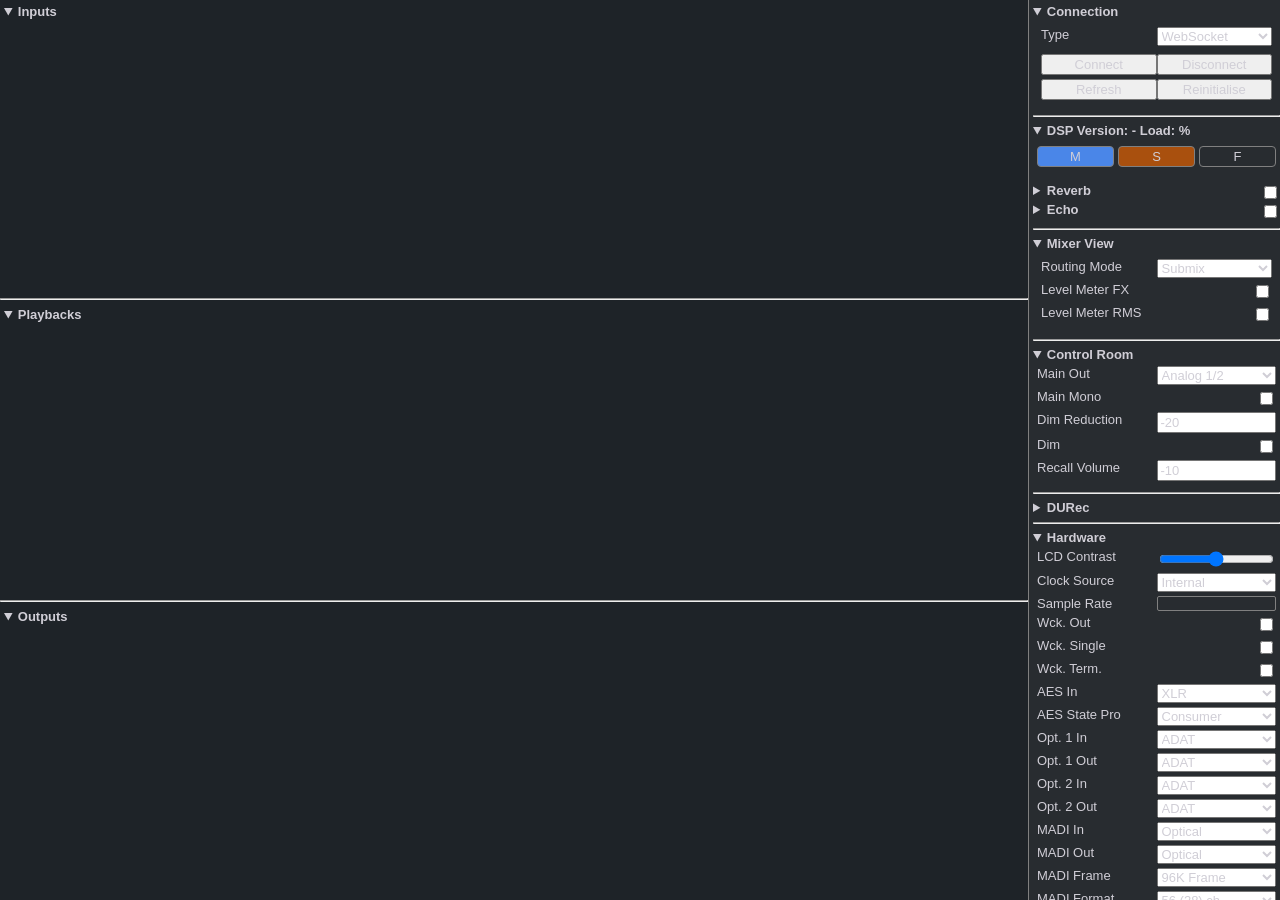
==== web/pub/index.html @ 6a30f3c8 "web: pub dir reorganization - sidebar: reorganized details layouts - DSP Ver/Load is always visible " ====
<!doctype html>
<html lang="en">
	<head>
		<title>oscmix Generic</title>
		<link rel="preload" href="css/theme/tm_dark_hi.css" as="style" />
		<link rel="stylesheet" href="css/theme/tm_dark_hi.css" />

		<link rel="preload" href="css/help.css" as="style" />
		<link rel="stylesheet" href="css/help.css" media="print" onload="this.media='all'" />
		<link rel="stylesheet" href="css/knob.css" />

		<link rel="preload" href="js/oscmix.js" as="script" />
		<link rel="preload" href="js/param.js" as="script" />
		<link rel="preload" href="js/help.js" as="script" />
	</head>
	<body>
		<template id="channel-template">
			<div class="channel-outer">
				<input id="submix" class="submix" type="radio" form="view" name="submix" data-type="output" />
				<div class="channel">
					<form id="channel-name-form" class="channel-name-form">
						<input id="channel-name" class="channel-name" />
					</form>
					<label id="pan">					
						<div class="knob-target"></div>
                    </label>
					<div class="channel-mute">
						<label class="toggle-button mute-button">M
						    <input class="mute-checkbox" type="checkbox"/>
						</label>
						<label class="toggle-button solo-button">S
						    <input class="solo-checkbox" type="checkbox"/>
						</label>
						<label class="toggle-button record-button">R
						    <input class="record-checkbox" type="checkbox"/>
						</label>
						<label class="toggle-button play-button">P
						    <input class="play-checkbox" type="checkbox"/>
						</label>
					</div>
					<div id="channel-meter-value" class="channel-meter-value">
						<div id="volume-meter-value">UFL</div>
					</div>
					<div id="channel-volume" class="channel-volume">
						<div id="volume-meter" class="meter-wrapper">
							<div class="meter-fill" style="height: 0%"></div>
						</div>
						<input
						id="volume-range"
						type="range"
						orient="vertical"
						min="-65"
						max="6"
						step="0.1"
						value="-65"
						list="volume-values" />
						<div class="channel-panel-buttons">
							<label class="toggle-button"
								>S<input type="checkbox" class="channel-show-settings"
								/></label>
							<label class="toggle-button channel-show-eq-label" data-type="input output"
								>EQ<input type="checkbox" class="channel-show-eq"
								/></label>
							<label class="toggle-button channel-show-dynamics-label" data-type="input output"
								>D<input type="checkbox" class="channel-show-dynamics"
								/></label>
						</div>
					</div>
					<input
					class="channel-volume-number"
					id="volume-number"
					type="number"
					min="-65"
					max="6"
					value="-65"
					step="0.5" />
					<select class="channel-volume-output" id="volume-output" data-type="input playback"></select>
				</div>
				<div class="channel-panel channel-panel-settings">
					<fieldset>
						<label>Stereo
							<span>
								<input type="checkbox" id="stereo" class="stereo" />
							</span>
						</label>
						<label data-flags="hi-z">Instr.
							<span>
								<input type="checkbox" id="hi-z" />
							</span>
						</label>
						<label data-flags="48v">48V
							<span>
								<input type="checkbox" id="48v" />
							</span>
						</label>
						<label data-flags="reflevel">Ref. Level
							<select id="reflevel">
								<option data-type="output">+4 dBu</option>
								<option>+13 dBu</option>
								<option>+19 dBu</option>
								<option data-type="output">+24 dBu</option>
							</select>
						</label>
						<label data-flags="gain">Gain
							<div class="knob-target"></div>
						</label>
						<!--							<label data-flags="eq/band1gain">bg1-->
						<!--								<div class="knob-target"></div>-->
						<!--							</label>-->
						<label data-flags="autoset">Autoset
							<span>
								<input type="checkbox" id="autoset" />
							</span>
						</label>
						<!---->
						<!--							<label data-flags="fx">FX-->
						<!--								<div class="knob-target"></div>-->
						<!--							</label>-->
						<label>FX
							<div class="fx-control">
								<input
								type="range"
								class="fx-slider"
								orient="vertical"
								min="-65"
								max="0"
								step="0.5"
								value="-65" />
								<input type="number" id="fx" min="-65" max="0" step="0.5" value="-65" />
							</div>
						</label>
						<!--						<label id="fx">-->
						<!--							<div class="knob-target"></div>-->
						<!--						</label>-->
						<label data-type="output">Crossfeed<select id="crossfeed">
								<option>Off</option>
								<option>1</option>
								<option>2</option>
								<option>3</option>
								<option>4</option>
								<option>5</option>
							</select></label>
						<label class="stereo-field">M/S Proc<span><input type="checkbox" id="msproc" /></span></label>
						<label>Phase<span><input type="checkbox" id="phase" /></span></label>
						<label data-type="output">Loopback<span><input type="checkbox" id="loopback" value="0" /></span></label>
						<label data-type="output">Volume Cal.
							<input
							id="volumecal"
							type="range"
							orient="vertical"
							min="-24"
							max="3"
							step="0.1"
							value="0" />
						</label>
						<label data-type="output">Room EQ
							<span>
								<input type="checkbox" id="roomeq" />
							</span>
						</label>
						<label data-type="output">REQ Delay
							<input
							id="roomeq/delay"
							type="range"
							orient="vertical"
							min="0"
							max="4.25"
							step="0.1"
							value="0" />
						</label>
						<label data-type="output">REQ b1 Type
							<input
							id="roomeq/band1type"
							type="range"
							orient="vertical"
							min="0"
							max="3"
							step="1"
							value="0" />
						</label>
						<label data-type="output">REQ b1 Gain
							<input
							id="roomeq/band1gain"
							type="range"
							orient="vertical"
							min="-20"
							max="20"
							step="0.1"
							value="0" />
						</label>
						<label data-type="output">REQ b2 Gain
							<input
							id="roomeq/band2gain"
							type="range"
							orient="vertical"
							min="-20"
							max="20"
							step="0.1"
							value="0" />
						</label>
						<!-- VOLUMECAL KNOB HIER
						<label data-flags="volumecal">VolCal
						<div class="knob-target"></div>
						</label>-->
						<!--							<button id="roomeq-show" data-type="output" class="roomeq">Room EQ</button>-->
					</fieldset>
				</div>
				<div class="channel-panel channel-panel-eq" data-type="input output">
					<svg id="eq-plot" class="eq-plot">
						<path id="eq-grid" class="eq-grid" />
						<polyline id="eq-curve" class="eq-curve" />
					</svg>
					<details open>
						<summary>EQ<input type="checkbox" id="eq" class="eq" /></summary>
						<div class="eq-controls">
							<div>Band</div>
							<div>1</div>
							<div>2</div>
							<div>3</div>
							<div>Type</div>
							<select id="eq/band1type">
								<option value="PEAK">Peak</option>
								<option value="LOW_SHELF">Low Shelf</option>
								<option value="HIGH_PASS">High Pass</option>
								<option value="LOW_PASS">Low Pass</option>
							</select>
							<output>Peak</output>
							<select id="eq/band3type">
								<option value="PEAK">Peak</option>
								<option value="HIGH_SHELF">High Shelf</option>
								<option value="LOW_PASS">Low Pass</option>
								<option value="HIGH_PASS">High Pass</option>
							</select>
							<div>Gain</div>
							<input id="eq/band1gain" type="number" min="-20" max="20" step="0.5" />
							<input id="eq/band2gain" type="number" min="-20" max="20" step="0.5" />
							<input id="eq/band3gain" type="number" min="-20" max="20" step="0.5" />
							<div>Freq.</div>
							<input id="eq/band1freq" type="number" min="20" max="20000" />
							<input id="eq/band2freq" type="number" min="20" max="20000" />
							<input id="eq/band3freq" type="number" min="20" max="20000" />
							<div>Q</div>
							<input id="eq/band1q" type="number" min="0.4" max="9.9" step="0.1" />
							<input id="eq/band2q" type="number" min="0.4" max="9.9" step="0.1" />
							<input id="eq/band3q" type="number" min="0.4" max="9.9" step="0.1" />
							<!--
							<label data-flags="eq/band1gain">bg1
							<div class="knob-target"></div>
							</label>
							<osc-knob id="eq/band1gain" min="-20" max="20" step="0.5" value="0" unit="dB" size="40" position="bottom-right"></osc-knob>
							<osc-knob id="eq/band2gain" min="-20" max="20" step="0.5" value="0" unit="dB" size="40"  position="bottom-right"></osc-knob>
							<osc-knob id="eq/band3gain" min="-20" max="20" step="0.5" value="0" unit="dB" size="40" position="bottom-right"></osc-knob>
							<div>Freq.</div>
							<osc-knob id="eq/band1freq" min="20" max="20000" step="1" value="1000" unit="Hz" size="40"></osc-knob>
							<osc-knob id="eq/band2freq" min="20" max="20000" step="1" value="1000" unit="Hz" size="40"></osc-knob>
							<osc-knob id="eq/band3freq" min="20" max="20000" step="1" value="1000" unit="Hz" size="40"></osc-knob>
							<div>Q</div>
							<osc-knob id="eq/band1q" min="0.4" max="9.9" step="0.1" value="1.0" size="40"></osc-knob>
							<osc-knob id="eq/band2q" min="0.4" max="9.9" step="0.1" value="1.0" size="40"></osc-knob>
							<osc-knob id="eq/band3q" min="0.4" max="9.9" step="0.1" value="1.0" size="40"></osc-knob>
							-->
						</div>
					</details>
					<details open>
						<summary>Low Cut<input id="lowcut" class="lowcut" type="checkbox" /></summary>
						<fieldset>
							<label
								>Slope<select id="lowcut/slope">
									<option>6 dB/oct</option>
									<option>12 dB/oct</option>
									<option>18 dB/oct</option>
									<option>24 dB/oct</option>
								</select></label
							>
							<label>Freq.<input id="lowcut/freq" type="number" min="20" max="500" /></label>
						</fieldset>
					</details>
				</div>
				<div class="channel-panel channel-panel-dynamics" data-type="input output">
					<details open>
						<summary>Dynamics<input id="dynamics" class="dynamics" type="checkbox" /></summary>
						<fieldset>
							<label>Gain<input id="dynamics/gain" type="number" min="-30" max="30" step="0.5" /></label>
							<label>Attack<input id="dynamics/attack" type="number" min="0" max="200" step="1" /></label>
							<label
								>Release<input id="dynamics/release" type="number" min="100" max="999" step="1"
								/></label>
							<label
								>Comp. Thres.<input id="dynamics/compthres" type="number" min="-60" max="0" step="0.5"
								/></label>
							<label
								>Comp. Ratio<input id="dynamics/compratio" type="number" min="1" max="10" step="0.1"
								/></label>
							<label
								>Exp. Thres.<input id="dynamics/expthres" type="number" min="-99" max="-20" step="0.5"
								/></label>
							<label
								>Exp. Ratio<input id="dynamics/expratio" type="number" min="1" max="10" step="0.1"
								/></label>
						</fieldset>
					</details>
					<details open>
						<summary>Auto Level<input id="autolevel" class="autolevel" type="checkbox" /></summary>
						<fieldset>
							<label>Max Gain
							    <input id="autolevel/maxgain" type="number" min="0" max="18" step="0.5"/>
							</label>
							<label>Headroom
							    <input id="autolevel/headroom" type="number" min="3" max="12" step="0.5"/></label>
							<label>Rise Time
							    <input id="autolevel/risetime" type="number" min="0.1" max="9.9" step="0.1"/>
							</label>
						</fieldset>
					</details>
				</div>
			</div>
		</template>
		<div id="channels">
			<details open><summary>Inputs</summary></details>
			<div id="inputs" class="channel-strip"></div>
			<hr />
			<details open><summary>Playbacks</summary></details>
			<div id="playbacks" class="channel-strip"></div>
			<hr />
			<details open><summary>Outputs</summary></details>
			<div id="outputs" class="channel-strip"></div>
		</div>
		<div id="sidebar">
			<details open>
				<summary>Connection<span id="connection-icon"></span></summary>
				<form id="connection">
					<fieldset>
						<label
							>Type<select id="connection-type">
								<option id="connection-type-websocket" selected>WebSocket</option>
								<option id="connection-type-midi">MIDI</option>
							</select>
						</label>
						<label class="connection-midi">MIDI Input<select id="connection-midi-input"></select></label>
						<label class="connection-midi">MIDI Output<select id="connection-midi-output"></select></label>
						<label class="connection-websocket"
							>Server<input id="connection-websocket-address" size="1" value="ws://localhost:8222"
							/></label>
					</fieldset>
					<fieldset>
						<button id="connection-connect">Connect</button>
						<button id="connection-disconnect">Disconnect</button>
						<button id="connection-refresh">Refresh</button>
						<button id="connection-reinitialise">Reinitialise</button>
					</fieldset>
				</form>
			</details>
			<hr />
		

			<details open>
				<summary>
					DSP Version: <span id="hardware-dspvers"></span> - Load: <span id="hardware-dspload"></span>%
				</summary>
				<form id="global">
					<div class="controlroom-button-group">
						<label class="toggle-button" title="Global Mute Enable">
							M<input id="controlroom-muteenable" type="checkbox" />
						</label>
						<label class="toggle-button" title="Global Solo Enable">
							S<input id="main-soloenable" type="checkbox" />
						</label>
						<label class="toggle-button" title="Global AdHoc Fadergroup">
							F<input id="main-adhocfaderenable" type="checkbox" />
						</label>
					</div>
					<fieldset>
						<!--<label>DSP Load<output id="hardware-dspload"></output></label>-->
						<!--<label>DSP Version<output id="hardware-dspvers"></output></label>	-->
					</fieldset>
				</form>
			</details>

			<details>
				<summary>Reverb<input id="reverb-enabled" type="checkbox" /></summary>
				<fieldset>
					<label>Type
                        <select id="reverb-type">
							<option>Small Room</option>
							<option>Medium Room</option>
							<option>Large Room</option>
							<option>Walls</option>
							<option>Shorty</option>
							<option>Attack</option>
							<option>Swagger</option>
							<option>Old School</option>
							<option>Echoistic</option>
							<option>8plus9</option>
							<option>Grand Wide</option>
							<option>Thicker</option>
							<option>Envelope</option>
							<option>Gated</option>
							<option>Space</option>
						</select>
					</label>
					<label>Pre Delay<input id="reverb-predelay" type="number" min="0" max="999" step="1" /></label>
					<label>Low Cut<input id="reverb-lowcut" type="number" min="20" max="500" step="1" /></label>
					<label>Room Scale<input id="reverb-roomscale" type="number" min="0.5" max="3" step="0.01" /></label>
					<label>Attack<input id="reverb-attack" type="number" min="5" max="400" step="1" /></label>
					<label>Hold<input id="reverb-hold" type="number" min="5" max="400" step="1" /></label>
					<label>Release<input id="reverb-release" type="number" min="5" max="400" step="1" /></label>
					<label>High Cut<input id="reverb-highcut" type="number" min="2000" max="20000" step="100" /></label>
					<label>Time<input id="reverb-time" type="number" min="0.1" max="4.9" step="0.1" /></label>
					<label>High Damp<input id="reverb-highdamp" type="number" min="2000" max="20000" step="100"/></label>
					<label>Smooth<input id="reverb-smooth" type="number" min="0" max="100" step="1" /></label>
					<label>Volume<input id="reverb-volume" type="number" min="-65" max="6" step="0.5" /></label>
					<label>Width<input id="reverb-width" type="number" min="0" max="1" step="0.01" /></label>
				</fieldset>
			</details>
	
			<details>
				<summary>Echo<input id="echo-enabled" type="checkbox" /></summary>
				<fieldset>
					<label>Type
                        <select id="echo-type">
							<option>Stereo Echo</option>
							<option>Stereo Cross</option>
							<option>Pong Echo</option>
						</select></label>
					<label>Delay<input id="echo-delay" type="number" min="0" max="2" step="0.01" /></label>
					<label>Feedback<input id="echo-feedback" type="number" min="0" max="100" step="1" /></label>
					<label>Width<input id="echo-width" type="number" min="0" max="1" step="0.01" /></label>
					<label>High Cut
                        <select id="echo-highcut">
							<option>Off</option>
							<option>16 kHz</option>
							<option>12 kHz</option>
							<option>8 kHz</option>
							<option>4 kHz</option>
							<option>2 kHz</option>
						</select>
					</label>
					<label>Volume<input id="echo-volume" type="number" min="-65" max="6" step="0.5" /></label>
				</fieldset>
			</details>
			<hr />
			<details open>
				<summary>Mixer View</summary>
				<form id="view">
					<fieldset>
						<label
							>Routing Mode<select id="routing-mode" name="routingmode">
								<option value="submix">Submix</option>
								<option value="free">Free</option>
							</select></label
						>
						<label
							>Level Meter FX<span><input id="meter-fx" name="meterfx" type="checkbox" /></span
							></label>
						<label
							>Level Meter RMS<span><input id="meter-rms" name="meterrms" type="checkbox" /></span
							></label>
					</fieldset>
				</form>
			</details>
			<hr />


			<!--			<details>
			<summary>Reverb<input id="reverb-enabled" type="checkbox"></summary>
			<fieldset>
			<label>Type<select id="reverb-type">
			<option>Small Room</option>
			<option>Medium Room</option>
			<option>Large Room</option>
			<option>Walls</option>
			<option>Shorty</option>
			<option>Attack</option>
			<option>Swagger</option>
			<option>Old School</option>
			<option>Echoistic</option>
			<option>8plus9</option>
			<option>Grand Wide</option>
			<option>Thicker</option>
			<option>Envelope</option>
			<option>Gated</option>
			<option>Space</option>
			</select></label>
			<label>Pre Delay<input id="reverb-predelay" type="number" min="0" max="999" step="1"></label>
			<label>Low Cut<input id="reverb-lowcut" type="number" min="20" max="500" step="1"></label>
			<label>Room Scale<input id="reverb-roomscale" type="number" min="0.5" max="3" step="0.01"></label>
			<label>Attack<input id="reverb-attack" type="number" min="5" max="400" step="1"></label>
			<label>Hold<input id="reverb-hold" type="number" min="5" max="400" step="1"></label>
			<label>Release<input id="reverb-release" type="number" min="5" max="400" step="1"></label>
			<label>High Cut<input id="reverb-highcut" type="number" min="2000" max="20000" step="100"></label>
			<label>Time<input id="reverb-time" type="number" min="0.1" max="4.9" step="0.1"></label>
			<label>High Damp<input id="reverb-highdamp" type="number" min="2000" max="20000" step="100"></label>
			<label>Smooth<input id="reverb-smooth" type="number" min="0" max="100" step="1"></label>
			<label>Volume<input id="reverb-volume" type="number" min="-65" max="6" step="0.5"></label>
			<label>Width<input id="reverb-width" type="number" min="0" max="1" step="0.01"></label>
			</fieldset>
			</details>
			<hr>
			<details>
			<summary>Echo<input id="echo-enabled" type="checkbox"></summary>
			<fieldset>
			<label>Type<select id="echo-type">
			<option>Stereo Echo</option>
			<option>Stereo Cross</option>
			<option>Pong Echo</option>
			</select></label>
			<label>Delay<input id="echo-delay" type="number" min="0" max="2" step="0.01"></label>
			<label>Feedback<input id="echo-feedback" type="number" min="0" max="100" step="1"></label>
			<label>Width<input id="echo-width" type="number" min="0" max="1" step="0.01"></label>
			<label>High Cut<select id="echo-highcut">
			<option>Off</option>
			<option>16 kHz</option>
			<option>12 kHz</option>
			<option>8 kHz</option>
			<option>4 kHz</option>
			<option>2 kHz</option>
			</select></label>
			<label>Volume<input id="echo-volume" type="number" min="-65" max="6" step="0.5"></label>
			</fieldset>
			</details>
			<hr>-->

			<details open>
				<summary>Control Room</summary>
				<fieldset>
					<label
						>Main Out<select id="controlroom-mainout">
							<option>Analog 1/2</option>
							<option>Analog 3/4</option>
							<option>Analog 5/6</option>
							<option>Analog 7/8</option>
							<option>Phones 9/10</option>
							<option>Phones 11/12</option>
							<option>AES L/R</option>
							<option>ADAT 1/2</option>
							<option>ADAT 3/4</option>
							<option>ADAT 5/6</option>
							<option>ADAT 7/8</option>
							<option>ADAT 9/10</option>
							<option>ADAT 11/12</option>
							<option>ADAT 13/14</option>
							<option>ADAT 15/16</option>
						</select></label
					>
					<label
						>Main Mono<span><input id="controlroom-mainmono" type="checkbox" /></span
						></label>
					<label
						>Dim Reduction<input
						id="controlroom-dimreduction"
						type="number"
						min="-65"
						max="0"
						step="0.1"
						value="-20"
						/></label>
					<label
						>Dim<span><input id="controlroom-dim" type="checkbox" /></span
						></label>
					<label
						>Recall Volume<input
						id="controlroom-recallvolume"
						type="number"
						min="-65"
						max="0"
						step="0.1"
						value="-10"
						/></label>
				</fieldset>
			</details>
			<hr />
			<details>
				<summary>DURec</summary>
				<fieldset>
					<label
						>File:
						<select id="durec-file">
							<option value="-1">New Recording...</option>
						</select>
					</label>
					<label>Samplerate: <output id="durec-samplerate">---</output></label>
					<label>Channels: <output id="durec-channels">--</output></label>
					<label
						>Time:
						<input type="range" id="durec-time" min="0" max="0" step="1" />
					</label>
					<output id="durec-time-display">00:00:00</output>
					<div class="durec-controls">
						<button id="durec-record">Record</button>
						<button id="durec-play">Play</button>
						<button id="durec-stop">Stop</button>
						<button id="durec-delete">Delete</button>
					</div>
				</fieldset>
			</details>
			<hr />
			<details open>
				<summary>Hardware</summary>
				<fieldset>
					<label
						>LCD Contrast
						<input
						type="range"
						id="hardware-lcdcontrast"
						orient="vertical"
						min="-20"
						max="20"
						step="1"
						value="0" />
					</label>
					<label
						>Clock Source<select id="clock-source">
							<option>Internal</option>
							<option>Word Clock</option>
							<option>AES (S/PDIF)</option>
							<option>Opt. 1 (AES)</option>
							<option>Opt. 2 (Optical)</option>
							<option>MADI Opt.</option>
							<option>MADI Coax.</option>
						</select></label
					>
					<label>Sample Rate<output id="clock-samplerate"></output></label>
					<label
						>Wck. Out<span><input id="clock-wckout" type="checkbox" /></span
						></label>
					<label
						>Wck. Single<span><input id="clock-wcksingle" type="checkbox" /></span
						></label>
					<label
						>Wck. Term.<span><input id="clock-wckterm" type="checkbox" /></span
						></label>
					<label
						>AES In<select id="hardware-aesin">
							<option>XLR</option>
							<option>Opt. 2</option>
						</select></label
					>
					<label
						>AES State Pro<select id="hardware-spdifout">
							<option>Consumer</option>
							<option>Professional</option>
						</select></label
					>
					<label
						>Opt. 1 In<select id="hardware-opticalin">
							<option>ADAT</option>
							<option>S/PDIF</option>
						</select></label
					>
					<label
						>Opt. 1 Out<select id="hardware-opticalout">
							<option>ADAT</option>
							<option>S/PDIF</option>
						</select></label
					>
					<label
						>Opt. 2 In<select id="hardware-opticalin2">
							<option>ADAT</option>
							<option>S/PDIF</option>
							<option>AES</option>
						</select></label
					>
					<label
						>Opt. 2 Out<select id="hardware-opticalout2">
							<option>ADAT</option>
							<option>S/PDIF</option>
							<option>AES</option>
						</select></label
					>
					<label
						>MADI In
						<select id="hardware-madiinput">
							<option>Optical</option>
							<option>Coaxial</option>
							<option>Auto</option>
							<option>Split</option>
						</select>
					</label>
					<label
						>MADI Out
						<select id="hardware-madioutput">
							<option>Optical</option>
							<option>Mirror</option>
							<option>Split</option>
						</select>
					</label>
					<label
						>MADI Frame
						<select id="hardware-madiframe">
							<option>96K Frame</option>
							<option>48K Frame</option>
						</select>
					</label>
					<label
						>MADI Format
						<select id="hardware-madiformat">
							<option>56 (28) ch</option>
							<option>64 (32 ch)</option>
						</select>
					</label>
					<label
						>Record EQ+D<span><input id="hardware-eqdrecord" type="checkbox" /></span
						></label>
					<label
						>DSP Available
						<output id="hardware-dspavail"></output>
					</label>
					<label
						>DSP Status
						<output id="hardware-dspstatus"></output>
					</label>
					<label
						>CC Mode<select id="hardware-ccmode">
							<option>Off</option>
							<option>On</option>
						</select></label
					>
					<label
						>Interface Mode<select id="hardware-interfacemode">
							<option>Auto</option>
							<option>USB2</option>
							<option>USB3</option>
							<option>CC</option>
						</select></label
					>
					<label
						>CC Mix<select id="hardware-ccmix">
							<option>TotalMix</option>
							<option>6 ch. + phones</option>
							<option>8 ch.</option>
							<option>20 ch.</option>
						</select></label
					>

					<label
						>CC Routing<select id="hardware-ccrouting">
							<option>All Ch.</option>
							<option>Phones</option>
						</select></label
					>
					<label
						>Standalone MIDI<select id="hardware-standalonemidi">
							<option>Off</option>
							<option>MIDI 1</option>
							<option>MIDI 2</option>
						</select></label
					>
					<label
						>Standalone ARC<select id="hardware-standalonearc">
							<option>Volume</option>
							<option>1s Op</option>
							<option>Normal</option>
						</select></label
					>
				</fieldset>
			</details>
			<hr />
			<details>
				<summary>Keys</summary>
				<fieldset>
					<label>Lock Keys
                        <select id="hardware-lockkeys">
							<option>Off</option>
							<option>Keys</option>
							<option>All</option>
						</select>
					</label>
					<label>Remap Keys
					    <span>
					        <input id="hardware-remapkeys" type="checkbox" />
					    </span>
					</label>
					<!--					<label>Remap Keys<select id="hardware-remapkeys">-->
					<!--						<option>Off</option>-->
					<!--						<option>On</option>-->
					<!--					</select></label>-->
					<label>MIC / GAIN
                        <select id="hardware-programkey01">
							<option>Default</option>
							<option>Load Setup 1</option>
							<option>Load Setup 2</option>
							<option>Load Setup 3</option>
							<option>Load Setup 4</option>
							<option>Load Setup 5</option>
							<option>Load Setup 6</option>
							<option>DIM</option>
							<option>Recall</option>
							<option>Mute Enable</option>
							<option>Main Mono</option>
							<option>Main Mute</option>
							<option>Main Out Low Cut</option>
							<option>Main Out EQ</option>
							<option>Main Out Dynamics</option>
							<option>Main Out AutoLevel</option>
							<option>Phones 9/10 Mute</option>
							<option>Phones 9/10 Low Cut</option>
							<option>Phones 9/10 EQ</option>
							<option>Phones 9/10 Dynamics</option>
							<option>Phones 9/10 AutoLevel</option>
							<option>Phones 11/12 Mute</option>
							<option>Phones 11/12 Low Cut</option>
							<option>Phones 11/12 EQ</option>
							<option>Phones 11/12 Dynamics</option>
							<option>Phones 11/12 AutoLevel</option>
							<option>Reverb enable</option>
							<option>Echo enable</option>
							<option>Durec Record</option>
							<option>Durec Play/Pause</option>
							<option>Durec Stop</option>
							<option>Durec Previous</option>
							<option>Durec Next</option>
							<option>TotalMix FX</option>
						</select>
					</label>
					<label>REC / PLAY
                        <select id="hardware-programkey02">
							<option>Default</option>
							<option>Load Setup 1</option>
							<option>Load Setup 2</option>
							<option>Load Setup 3</option>
							<option>Load Setup 4</option>
							<option>Load Setup 5</option>
							<option>Load Setup 6</option>
							<option>DIM</option>
							<option>Recall</option>
							<option>Mute Enable</option>
							<option>Main Mono</option>
							<option>Main Mute</option>
							<option>Main Out Low Cut</option>
							<option>Main Out EQ</option>
							<option>Main Out Dynamics</option>
							<option>Main Out AutoLevel</option>
							<option>Phones 9/10 Mute</option>
							<option>Phones 9/10 Low Cut</option>
							<option>Phones 9/10 EQ</option>
							<option>Phones 9/10 Dynamics</option>
							<option>Phones 9/10 AutoLevel</option>
							<option>Phones 11/12 Mute</option>
							<option>Phones 11/12 Low Cut</option>
							<option>Phones 11/12 EQ</option>
							<option>Phones 11/12 Dynamics</option>
							<option>Phones 11/12 AutoLevel</option>
							<option>Reverb enable</option>
							<option>Echo enable</option>
							<option>Durec Record</option>
							<option>Durec Play/Pause</option>
							<option>Durec Stop</option>
							<option>Durec Previous</option>
							<option>Durec Next</option>
							<option>TotalMix FX</option>
						</select>
					</label>
					<label>CHAN / MIX
                        <select id="hardware-programkey03">
							<option>Default</option>
							<option>Load Setup 1</option>
							<option>Load Setup 2</option>
							<option>Load Setup 3</option>
							<option>Load Setup 4</option>
							<option>Load Setup 5</option>
							<option>Load Setup 6</option>
							<option>DIM</option>
							<option>Recall</option>
							<option>Mute Enable</option>
							<option>Main Mono</option>
							<option>Main Mute</option>
							<option>Main Out Low Cut</option>
							<option>Main Out EQ</option>
							<option>Main Out Dynamics</option>
							<option>Main Out AutoLevel</option>
							<option>Phones 9/10 Mute</option>
							<option>Phones 9/10 Low Cut</option>
							<option>Phones 9/10 EQ</option>
							<option>Phones 9/10 Dynamics</option>
							<option>Phones 9/10 AutoLevel</option>
							<option>Phones 11/12 Mute</option>
							<option>Phones 11/12 Low Cut</option>
							<option>Phones 11/12 EQ</option>
							<option>Phones 11/12 Dynamics</option>
							<option>Phones 11/12 AutoLevel</option>
							<option>Reverb enable</option>
							<option>Echo enable</option>
							<option>Durec Record</option>
							<option>Durec Play/Pause</option>
							<option>Durec Stop</option>
							<option>Durec Previous</option>
							<option>Durec Next</option>
							<option>TotalMix FX</option>
						</select>
					</label>
					<label>SETUP / REV
                        <select id="hardware-programkey04">
							<option>Default</option>
							<option>Load Setup 1</option>
							<option>Load Setup 2</option>
							<option>Load Setup 3</option>
							<option>Load Setup 4</option>
							<option>Load Setup 5</option>
							<option>Load Setup 6</option>
							<option>DIM</option>
							<option>Recall</option>
							<option>Mute Enable</option>
							<option>Main Mono</option>
							<option>Main Mute</option>
							<option>Main Out Low Cut</option>
							<option>Main Out EQ</option>
							<option>Main Out Dynamics</option>
							<option>Main Out AutoLevel</option>
							<option>Phones 9/10 Mute</option>
							<option>Phones 9/10 Low Cut</option>
							<option>Phones 9/10 EQ</option>
							<option>Phones 9/10 Dynamics</option>
							<option>Phones 9/10 AutoLevel</option>
							<option>Phones 11/12 Mute</option>
							<option>Phones 11/12 Low Cut</option>
							<option>Phones 11/12 EQ</option>
							<option>Phones 11/12 Dynamics</option>
							<option>Phones 11/12 AutoLevel</option>
							<option>Reverb enable</option>
							<option>Echo enable</option>
							<option>Durec Record</option>
							<option>Durec Play/Pause</option>
							<option>Durec Stop</option>
							<option>Durec Previous</option>
							<option>Durec Next</option>
							<option>TotalMix FX</option>
						</select>
					</label>
				</fieldset>
			</details>
            <hr />
            <details>
				<summary>Setups</summary>
				<form id="setup" title="Setup Slots">
					<div class="controlroom-button-group">
						<fieldset>
							<label class="toggle-button" title="Setup 1"
								>Setup 1
								<input type="radio" name="setup-slot" value="0" class="setup-slot" />
							</label>
							<label class="toggle-button" title="Setup 2"
								>Setup 2
								<input type="radio" name="setup-slot" value="1" class="setup-slot" />
							</label>
							<label class="toggle-button" title="Setup 3"
								>Setup 3
								<input type="radio" name="setup-slot" value="2" class="setup-slot" />
							</label>
							<label class="toggle-button" title="Setup 4"
								>Setup 4
								<input type="radio" name="setup-slot" value="3" class="setup-slot" />
							</label>
							<label class="toggle-button" title="Setup 5"
								>Setup 5
								<input type="radio" name="setup-slot" value="4" class="setup-slot" />
							</label>
							<label class="toggle-button" title="Setup 6"
								>Setup 6
								<input type="radio" name="setup-slot" value="5" class="setup-slot" />
							</label>
						</fieldset>
					</div>
					<div class="controlroom-button-group">
						<label class="toggle-button" title="Store current state into selected setup slot on device">
							Store<input id="store-button" type="checkbox" />
						</label>
						<label class="toggle-button" title="Load selected setup state from device">
							Load<input id="load-button" type="checkbox" />
						</label>
					</div>
					<!--
					<div class="store-action">
					<button type="button" id="store-button" class="toggle-button">Store</button>
					</div>-->
				</form>
			</details>
			<hr />
			<details>
				<summary>ARC USB</summary>
				<fieldset>
					<label title="Open ARC USB Control Window">ARC Control
						<button id="open-arc-control">Open ARC</button>
					</label>
				</fieldset>
			</details>
			<hr />
				<details>
				<summary>UI Settings</summary>
				<fieldset>
					<label>Help:
						<button class="help-button" id="url-help-button">Open</button>
					</label>
				</fieldset>
				<form id="ui-settings">
					<fieldset>
						<label>Theme:
							<select id="ui-style-select">
								<option value="css/theme/tm_dark_hi.css">TM dark (High Contrast)</option>
								<option value="css/theme/tm_dark.css">TM dark</option>
								<option value="css/theme/tm_light.css">TM light</option>
								<option value="css/theme/default.css">Minimal</option>
								<option value="css/theme/cust.css">Custom</option>
							</select>
						</label>
					</fieldset>
				</form>
			</details>
			<hr />
			<div id="help-container"></div>
			<details>
				<summary>Debug</summary>
				<form id="debug">
					<fieldset>
						<label
							>Register (0x...)
							<input id="debug-register" />
						</label>
						<label
							>Value (0x...)
							<input id="debug-value" />
						</label>
						<label
							>Send to Unit
							<button id="debug-set-register">Set</button>
						</label>
					</fieldset>
				</form>
			</details>
			<hr />
		</div>
		<datalist id="volume-values">
			<option value="6" label="6 dB"></option>
			<option value="0" label="0 dB"></option>
			<option value="-6" label="-6 dB"></option>
			<option value="-18" label="-18 dB"></option>
			<option value="-42" label="-42 dB"></option>
		</datalist>
		<script>
			window.addEventListener("DOMContentLoaded", function () {
				if (typeof configureFromUrl === "function") {
					configureFromUrl();
				}
				if (typeof initHelp !== "undefined") {
					initHelp();
				}
			});
		</script>
		<script type="module" src="js/oscmix.js" defer></script>
		<script src="js/param.js" defer></script>
		<script src="js/help.js" defer></script>
		<script type="module" src="js/knob.js" defer></script>
	</body>
</html>
---- web/pub/css/theme/tm_dark_hi.css ----
:root {

	/* Dimensions */
	--channel-width: 90px;
	--sidebar-width: 19em;

	/* Base Colors */
	--background-color: #1E2328;
	--background-sidebar-color: #282c30;
	--background-submix-color: #47525C;
	--text-color: #d0ced6;
	--text-highlight-color: #fbf8f8;
	--border-color: gray;
	--border-highlight-color: lightgray;

	/* Base Toggle-Button colors */
	--toggle-hover-color: #606a6f;
	--toggle-active-color: #f8f8f8;
	--toggle-checked-color: #ccc;

	/* Mute, Solo & AdHoc Fader colors */
	--mute-color: #4a86e8;
	--mute-highlight-color: #1a45ee;
	--mute-highlight-color-shadow: rgba(0, 95, 252, 0.8);
	--solo-color: #dd5f00b5;
	--solo-highlight-color: #f67c0a;
	--solo-highlight-color-shadow: rgba(255, 102, 0, 0.8);
	--adhoc-color: #ffffff00;
	--adhoc-highlight-color: #d39f27;
	--adhoc-highlight-color-shadow: rgb(122 99 42 / 82%);

	/* Store/Load Button colors */
	--store-color: #f8000085;
	--store-highlight-color: #f80000;
	--store-highlight-color-shadow: rgb(255 0 0 / 82%);
	--load-color: rgba(0, 248, 0, 0.53);
	--load-highlight-color: #00f800;
	--load-highlight-color-shadow: rgb(255 0 0 / 82%);

	/* Meter-colors */
	--meter-green: #4CAF50;
	--meter-yellow: #FFC107;
	--meter-red: #F44336;

	/* EQ-colors */
	--eq-plot-bg: linear-gradient(to right, #400000, #004000, #000040);

	/* Knob-colors */
	--knob-bg-color: #555;
	--knob-border-color: orange;
	--knob-marker-color: #fff;

	/* FX-colors */
	--fx-ring-green: #00ff00;
	--fx-ring-yellow: #ffff00;
	--fx-ring-orange: #ff7f00;
	--fx-ring-red: #ff0000;
	--fx-center-bg: #444;
	--fx-center-border: #00ffa1;
}

* {
	font-family: sans-serif;
	color: var(--text-color);
	font-size: small;
}

body {
	display: flex;
	margin: 0;
	background-color: var(--background-color);
	scrollbar-color: var(--border-color) var(--background-color);
}

html, body {
	height: 100%;
}

summary {
	font-weight: bold;
	overflow: hidden;
}

summary > input {
	float: right;
}

fieldset {
	display: grid;
	grid-template-columns: repeat(2, minmax(0, 1fr));
	border: 0;
	padding: 0;
}

fieldset > label {
	display: contents;
}

fieldset span:has(input[type="checkbox"]) {
	text-align: right;
}

fieldset output {
	border: 1px solid var(--border-color);
	border-radius: 2px;
}

output {
	font-size: smaller;
	padding: 2px;
}

.toggle-button {
	font-size: small;
	border: 1px solid var(--border-color);
	text-align: center;
	padding: 2px;
}

.toggle-button > input[type="checkbox"] {
	display: none;
}

.toggle-button:hover {
	background-color: var(--toggle-hover-color);
}

.toggle-button:active {
	background-color: var(--toggle-active-color);
}

.toggle-button:has(> input[type="checkbox"]:checked) {
	background-color: var(--toggle-checked-color);
}

/* Mute & Solo Buttons */
.toggle-button.mute-button:has(> .mute-checkbox:checked) {
	background-color: var(--mute-color) !important;
	color: var(--text-highlight-color);
}

.toggle-button.solo-button:has(> .solo-checkbox:checked) {
	background-color: var(--solo-color) !important;
	color: var(--text-highlight-color);
}

/* Rec & Play Buttons */
.toggle-button.record-button:has(> .record-checkbox:checked) {
	background-color: red !important;
	color: var(--text-highlight-color);
}

.toggle-button.play-button:has(> .play-checkbox:checked) {
	background-color: green !important;
	color: var(--text-highlight-color);
}

/* Setup Slots & Store Buttons */
.toggle-button.slot-button:has(> .slot-checkbox:checked) {
	background-color: var(--mute-color);
	color: var(--text-highlight-color);
}

.toggle-button.store-button:has(> .store-checkbox:checked) {
	background-color: red;
	color: var(--text-highlight-color);
}

.toggle-button.load-button:has(> .load-checkbox:checked) {
	background-color: greenyellow;
	color: var(--text-highlight-color);
}

/* Highlight if Global Mute/Solo enabled */
body.global-mute-enabled .toggle-button.mute-button:has(> .mute-checkbox:checked) {
	background-color: var(--mute-highlight-color) !important;
	box-shadow: 0 0 8px 2px var(--mute-highlight-color-shadow);
}

body.global-solo-enabled .toggle-button.solo-button:has(> .solo-checkbox:checked) {
	background-color: var(--solo-highlight-color) !important;
	box-shadow: 0 0 8px 2px var(--solo-highlight-color-shadow);
}

#sidebar {
	background-color: var(--background-sidebar-color);
	border-left: 1px solid var(--border-color);
	overflow-y: auto;
	padding: 4px 0 4px 4px;
	flex: 0 0 var(--sidebar-width);
}

#sidebar > details > :not(:first-child) {
	padding: 4px;
}

#sidebar fieldset {
	row-gap: 4px;
	padding: 4px;
	margin: 0;
}

#connection-icon {
	float: right;
	font-weight: normal;
	font-size: smaller;
}

#connection-icon::after {
	margin-left: 2px;
}

#connection-icon[data-state="connected"]::after {
	content: "\1F7E2";
}

#connection-icon[data-state="failed"]::after {
	content: "\274C";
}

label:has(#connection-type:not([data-value="MIDI"])) ~ .connection-midi {
	display: none;
}

label:has(#connection-type:not([data-value="WebSocket"])) ~ .connection-websocket {
	display: none;
}

#channels {
	display: flex;
	flex-direction: column;
	flex-grow: 1;
	overflow: auto;
}

#channels > details {
	padding: 4px;
}

/* HACK: it seems display: flex doesn't work properly in <details> */
#channels > details:not([open]) + .channel-strip {
	display: none;
}

#channels > hr {
	margin: 3px 0;
}

.channel-strip {
	flex-basis: 400px;
	display: flex;
	flex-shrink: 1;
	min-height: 200px;
	overflow-x: auto;
	column-gap: 5px;
	padding: 2px 4px;
}

.channel-outer {
	display: flex;
	outline: 1px solid var(--border-color);
	border-radius: 4px;
	overflow: clip;
}

.channel-outer [data-flags]:not(
.channel-outer[data-flags~="input"] [data-flags~="input"],
.channel-outer[data-flags~="output"] [data-flags~="output"],
.channel-outer[data-flags~="playback"] [data-flags~="playback"],
.channel-outer[data-flags~="48v"] [data-flags~="48v"],
.channel-outer[data-flags~="hi-z"] [data-flags~="hi-z"],
.channel-outer[data-flags~="reflevel"] [data-flags~="reflevel"],
.channel-outer[data-flags~="gain"] [data-flags~="gain"],
.channel-outer[data-flags~="autoset"] [data-flags~="autoset"])
{
	display: none;
}

:root:has(#routing-mode > option:checked[value="submix"]) .channel-outer:has(.submix:checked) {
	outline: 2px solid var(--border-highlight-color);
	background-color: var(--background-submix-color);
}

.submix {
	display: none;
}

.channel-outer.channel-right:has(.stereo:checked) {
	display: none;
}

.channel {
	display: flex;
	flex-direction: column;
	width:  var(--channel-width);
}

.channel > * {
	border: 0;
}

.channel > :not(:last-child) {
	border-bottom: 1px solid var(--border-color);
}

.channel:has(.channel-show-settings:not(:checked)) ~ .channel-panel-settings {
	display: none;
}

.channel:has(.channel-show-eq:not(:checked)) ~ .channel-panel-eq {
	display: none;
}

.channel:has(.channel-show-dynamics:not(:checked)) ~ .channel-panel-dynamics {
	display: none;
}

.channel-name-form {
	display: flex;
	flex-direction: column;
}

.channel-name {
	text-align: center;
	font-weight: bold;
	border: 0;
	background-color: var(--background-color);
}

.channel-name:read-only {
	outline: none;
}

.channel-pan {
	text-align: center;
	height: 80px;
	width: 80px;
}

.channel-pan[type="range"] {
	appearance: none;
	border-radius: 4px;
	border: 1px solid green;
	background-color: darkgray;
}

.channel-volume input[type="range"] {
	appearance: none;
	width: 4px;
	border-radius: 6px;
	border: 6px solid darkgray;
	background-color: black
}

.channel-volume input[type="range"]::-webkit-slider-thumb {
	appearance: none;
	width: 18px;
	height: 54px;
	background: url('../../img/fader_silver.png') no-repeat;
	background-size: 18px 54px;
	background-position: 0 1px;
	transform: translateY(3px);
	margin-left: -18px;
}

.channel-volume input[type="range"]::-moz-range-thumb {
	width: 18px;
	height: 54px;
	background: url('../../img/fader_silver.png') no-repeat;
	background-size: 18px 54px;
	background-position: 0 1px;
	transform: translateY(3px);
	margin-left: -18px;
	border: none;
}

input[type=range]:focus {
	outline: none;
}

.channel-mute {
	display: flex;
	justify-content: center;
}

.channel-mute > label {
	border-width: 0;
	padding-block: 1px;
	flex-grow: 1;
}

.channel-mute > label:first-of-type {
	border-right-width: 1px;
}

.channel-meter-value {
	display: flex;
	justify-content: space-evenly;
	margin: 2px 4px;
	border: 1px solid var(--border-color);
	border-radius: 8px;
	font-size: 0.75em;
}

.channel-volume {
	display: flex;
	flex-grow: 1;
	min-height: 0;
}

.channel-volume meter {
	min-width: 22%;
	height: auto;
}

.channel-volume meter::-webkit-meter-optimum-value {
	transition: 0.1s inline-size;
	background: linear-gradient(to top,
	var(--meter-green) 0%,
	var(--meter-yellow) 65%,
	var(--meter-red) 100%
	);
}

.channel-volume meter + meter {
	margin-left: 0;
}

.channel-volume meter:not(:only-of-type) {
	block-size: 8px;
}

.channel-volume meter::-webkit-meter-suboptimum-value {
	background: var(--meter-yellow);
}

.channel-volume meter::-webkit-meter-even-less-good-value {
	background: var(--meter-red);
}

.channel-volume meter:-moz-meter-optimum {
	background: var(--meter-green);
}

.channel-volume meter:-moz-meter-sub-optimum {
	background: var(--meter-yellow);
}

.channel-volume meter:-moz-meter-sub-sub-optimum {
	background: var(--meter-red);
}

.channel-volume > :first-child {
	margin-left: auto;
}

.channel-volume > input[type="range"] {
	margin-right: auto;
}

.channel-volume > :where(meter, input[type="range"]) {
	writing-mode: vertical-lr;
	direction: rtl;
	margin: 2px 0;
}

.channel-volume-number {
	text-align: center;
	background-color: var(--background-color);
}

.channel-volume-output {
	text-align: center;
	background-color: var(--background-color);
}

.channel-volume-output option:disabled {
	display: none;
}

.channel-panel-buttons {
	margin-top: auto;
	margin-bottom: 4px;
	width: 1.5em;
}

.channel-panel-buttons .toggle-button {
	display: block;
	border-width: 1px 0 0 1px;
}

.channel-panel-buttons .toggle-button:first-child {
	border-top-left-radius: 4px;
}

.channel-panel-buttons .toggle-button:last-child {
	border-bottom-width: 1px;
	border-bottom-left-radius: 4px;
}

.channel:has(~ .channel-panel-eq :is(.eq, .lowcut):checked) .channel-show-eq-label,
.channel:has(~ .channel-panel-dynamics :is(.dynamics, .autolevel):checked) .channel-show-dynamics-label,
.channel:has(~ .channel-panel-settings :is(.roomeq, .loopback, .crossfeed):checked) .channel-show-settings-label
{
	box-shadow: inset 0 0 0.5em selecteditem;
	box-shadow: inset 0 0 8px 2px orange;
}

.channel-panel-settings:has(.stereo:not(:checked)) .stereo-field {
	display: none;
}

.channel-panel {
	border-left: 1px solid var(--border-color);
	border-top-right-radius: 4px;
	border-bottom-right-radius: 4px;
	padding: 4px;
	width: 200px;
	overflow-y: auto;
}

.channel-panel fieldset {
	font-size: 0.9em;
}

.eq-plot {
	border: 2px solid;
	border-radius: 8px;
	background: var(--eq-plot-bg);
	box-sizing: border-box;
	width: 100%;
	height: 75px;
}

.roomeq {
	grid-column: 2;
}

.eq-grid {
	stroke: black;
}

.eq-curve {
	fill: none;
	stroke: selecteditem;
	stroke-width: 3;
}

.eq-controls {
	display: grid;
	grid-gap: 1px;
}

.eq-controls output {
	border: 0;
	outline: 1px solid var(--border-color);
}

.eq-controls :is(select, input[type="number"]) {
	outline: 1px solid var(--border-color);
	border: 0;
	background-color: field;
	box-sizing: border-box;
	padding: 1px;
	width: 100%;
}

.eq-controls :is(select, input[type="number"]):focus {
	outline-color: black;
	border: 1px solid black;
	padding: 0;
	z-index: 1;
}

.channel-panel-eq .eq-controls {
	grid-template-columns: 0fr 1fr 1fr 1fr;
}

.channel-panel-eq .eq-controls :nth-child(4n+1) {
	margin-right: 2px;
}

.channel-panel-eq .eq-controls :not(:nth-child(4n+1)) {
	text-align: center;
}

.durec-controls {
	display: grid;
	grid-template-columns: repeat(2, 1fr);
	gap: 0.5rem;
	margin-top: 1rem;
}

#durec-time {
	width: 100%;
	margin: 0.5rem 0;
}

.fx-control {
	display: flex;
	align-items: center;
	gap: 8px;
}

.fx-slider {
	height: 80px;
	width: 20px;
	-webkit-appearance: slider-vertical;
	writing-mode: bt-lr;
}

/* Knob Styling */
.knob-container {
	display: flex;
	align-items: center;
	width: 100%;
	height: 100%;
	padding: 5px;
}

.knob {
	border-radius: 50%;
	background: var(--knob-bg-color);
	position: relative;
	cursor: pointer;
	box-shadow:
	inset 0 0 10px rgba(0,0,0,0.5),
	0 2px 5px rgba(0,0,0,0.3);
	transform: rotate(-135deg);
	display: flex;
	align-items: center;
	justify-content: center;
	overflow: hidden;
	border: 2px solid var(--knob-border-color);
	min-width: 25px;
	min-height: 25px;
}

.knob::after {
	content: '';
	position: absolute;
	bottom: 2px;
	width: 3px;
	height: 10px;
	background: var(--knob-marker-color);
	border-radius: 2px;
	box-shadow: 0 0 2px rgba(0,0,0,0.5);
}

.knob-value {
	font-size: 12px;
	font-weight: bold;
	min-width: 50px;
	text-align: left;
	padding: 5px;
	text-shadow: 0 1px 1px rgba(0,0,0,0.3);
}

osc-knob {
	border-radius: 50%;
	background: var(--knob-bg-color);
	position: relative;
	cursor: pointer;
	box-shadow:
	inset 0 0 10px rgba(0,0,0,0.5),
	0 2px 5px rgba(0,0,0,0.3);
	transform: rotate(-135deg);
	display: flex;
	align-items: center;
	justify-content: center;
	overflow: hidden;
	border: 2px solid var(--fx-center-border);
	width:40px;
	height:40px;
	min-width: 25px;
	min-height: 25px;
}

osc-knob::after {
	content: '';
	position: absolute;
	bottom: 2px;
	width: 2px;
	height: 10px;
	background: var(--knob-marker-color);
	border-radius: 2px;
	box-shadow: 0 0 2px rgba(0,0,0,0.5);
}

.meter-wrapper {
	width: 10px;
	border: 1px solid var(--border-color);
	border-radius: 4px;
	overflow: hidden;
	margin: 2px 4px;
	background: linear-gradient(to top,
	var(--meter-green) 0%,
	var(--meter-yellow) 50%,
	var(--meter-red) 100%
	);
	position: relative;
}

.meter-fill {
	position: absolute;
	bottom: 0;
	left: 0;
	width: 100%;
	height: 0%;
	background-color: black;
	mask-image: linear-gradient(to bottom, rgba(0, 0, 0, 0.51) 0%, transparent 100%);
	-webkit-mask-image: linear-gradient(to bottom, rgba(0, 0, 0, 0.45) 0%, transparent 100%);
}

/* FX Styling */
.fx-container {
	position: relative;
	width: 44px;
	height: 44px;
}

.fx-ring {
	position: absolute;
	width: 44px;
	height: 44px;
	border-radius: 50%;
	background: conic-gradient(
	from 225deg,
	var(--fx-ring-green) 0deg,
	var(--fx-ring-yellow) 90deg,
	var(--fx-ring-orange) 150deg,
	var(--fx-ring-red) 270deg
	);
	z-index: 1;
}

.fx-mask {
	position: absolute;
	width: 44px;
	height: 44px;
	border-radius: 50%;
	background-color: #222;
	clip-path: polygon(50% 50%, 0% 100%, 0% 0%, 100% 0%, 100% 100%);
	transform: rotate(0deg);
	z-index: 2;
}

.fx-center {
	position: absolute;
	width: 35.2px;
	height: 35.2px;
	top: 4.4px;
	left: 4.4px;
	border-radius: 50%;
	background-color: var(--fx-center-bg);
	z-index: 3;
}

.fx-label, .fx-percent {
	position: absolute;
	width: 100%;
	text-align: center;
	color: white;
	font-weight: bold;
	pointer-events: none;
	z-index: 4;
}

.fx-label {
	top: 10px;
	font-size: 12px;
}

.fx-percent {
	top: 24px;
	font-size: 10px;
	color: #ccc;
}


.controlroom-button-group {
	display: flex;
	grid-column: 1 / -1;
	margin: 4px 0;
	gap: 4px;
}

.controlroom-button-group .toggle-button {
	flex: 1;
	border-radius: 4px;
	transition: background-color 0.3s, box-shadow 0.3s;
}

/* M-Button */
.controlroom-button-group .toggle-button:has(#controlroom-muteenable) {
	background-color: var(--mute-color) !important;
}

.controlroom-button-group .toggle-button:has(#controlroom-muteenable:checked) {
	background-color: var(--mute-highlight-color) !important;
	box-shadow: 0 0 8px 2px var(--mute-highlight-color-shadow);
	color: var(--text-highlight-color);
}

/* S-Button */
.controlroom-button-group .toggle-button:has(#main-soloenable) {
	background-color: var(--solo-color) !important;
}

.controlroom-button-group .toggle-button:has(#main-soloenable:checked) {
	background-color: var(--solo-highlight-color) !important;
	box-shadow: 0 0 8px 2px var(--solo-highlight-color-shadow);
	color: var(--text-highlight-color);
}

/* FdrGrp-Button */
.controlroom-button-group .toggle-button:has(#main-adhocfaderenable) {
	background-color: var(--adhoc-color) !important;
}

.controlroom-button-group .toggle-button:has(#main-adhocfaderenable:checked) {
	background-color: var(--adhoc-highlight-color) !important;
	box-shadow: 0 0 8px 2px var(--adhoc-highlight-color-shadow);
	color: var(--text-highlight-color);
}


/* ---Setup Slots--- */
.controlroom-button-group .toggle-button:has(#setup-slotenable) {
	background-color: var(--mute-color) !important;
}
.controlroom-button-group .toggle-button:has(#setup-slotenable:checked) {
	background-color: var(--mute-highlight-color) !important;
	box-shadow: 0 0 8px 2px var(--mute-highlight-color-shadow);
	color: var(--text-highlight-color);
}
/* Store-Button */
.controlroom-button-group .toggle-button:has(#store-button) {
	background-color: var(--store-color) !important;
}
.controlroom-button-group .toggle-button:has(#store-button:checked) {
	background-color: var(--store-highlight-color) !important;
	box-shadow: 0 0 8px 2px var(--store-highlight-color-shadow);
	color: var(--text-highlight-color);
}
/* Load-Button */
.controlroom-button-group .toggle-button:has(#load-button) {
	background-color: var(--load-color) !important;
}
.controlroom-button-group .toggle-button:has(#load-button:checked) {
	background-color: var(--load-highlight-color) !important;
	box-shadow: 0 0 8px 2px var(--store-highlight-color-shadow);
	color: var(--text-highlight-color);
}
/* Store/Load-Button Effect */
.controlroom-button-group .toggle-button:hover {
	filter: brightness(1.1);
}
.controlroom-button-group .toggle-button:active {
	filter: brightness(0.95);
}

.led-btn {
	padding: 8px 12px;
	margin: 4px;
	border: 1px solid #555;
	border-radius: 4px;
	background-color: #333;
	color: #ddd;
	cursor: pointer;
	transition: all 0.2s ease;
}

.led-btn.active {
	background-color: orange; 
	box-shadow: 0 0 10px rgba(76, 175, 80, 0.7);
	color: white;
	border-color: #2E7D32;
}
---- web/pub/css/theme/tm_dark_hi.css ----
:root {

	/* Dimensions */
	--channel-width: 90px;
	--sidebar-width: 19em;

	/* Base Colors */
	--background-color: #1E2328;
	--background-sidebar-color: #282c30;
	--background-submix-color: #47525C;
	--text-color: #d0ced6;
	--text-highlight-color: #fbf8f8;
	--border-color: gray;
	--border-highlight-color: lightgray;

	/* Base Toggle-Button colors */
	--toggle-hover-color: #606a6f;
	--toggle-active-color: #f8f8f8;
	--toggle-checked-color: #ccc;

	/* Mute, Solo & AdHoc Fader colors */
	--mute-color: #4a86e8;
	--mute-highlight-color: #1a45ee;
	--mute-highlight-color-shadow: rgba(0, 95, 252, 0.8);
	--solo-color: #dd5f00b5;
	--solo-highlight-color: #f67c0a;
	--solo-highlight-color-shadow: rgba(255, 102, 0, 0.8);
	--adhoc-color: #ffffff00;
	--adhoc-highlight-color: #d39f27;
	--adhoc-highlight-color-shadow: rgb(122 99 42 / 82%);

	/* Store/Load Button colors */
	--store-color: #f8000085;
	--store-highlight-color: #f80000;
	--store-highlight-color-shadow: rgb(255 0 0 / 82%);
	--load-color: rgba(0, 248, 0, 0.53);
	--load-highlight-color: #00f800;
	--load-highlight-color-shadow: rgb(255 0 0 / 82%);

	/* Meter-colors */
	--meter-green: #4CAF50;
	--meter-yellow: #FFC107;
	--meter-red: #F44336;

	/* EQ-colors */
	--eq-plot-bg: linear-gradient(to right, #400000, #004000, #000040);

	/* Knob-colors */
	--knob-bg-color: #555;
	--knob-border-color: orange;
	--knob-marker-color: #fff;

	/* FX-colors */
	--fx-ring-green: #00ff00;
	--fx-ring-yellow: #ffff00;
	--fx-ring-orange: #ff7f00;
	--fx-ring-red: #ff0000;
	--fx-center-bg: #444;
	--fx-center-border: #00ffa1;
}

* {
	font-family: sans-serif;
	color: var(--text-color);
	font-size: small;
}

body {
	display: flex;
	margin: 0;
	background-color: var(--background-color);
	scrollbar-color: var(--border-color) var(--background-color);
}

html, body {
	height: 100%;
}

summary {
	font-weight: bold;
	overflow: hidden;
}

summary > input {
	float: right;
}

fieldset {
	display: grid;
	grid-template-columns: repeat(2, minmax(0, 1fr));
	border: 0;
	padding: 0;
}

fieldset > label {
	display: contents;
}

fieldset span:has(input[type="checkbox"]) {
	text-align: right;
}

fieldset output {
	border: 1px solid var(--border-color);
	border-radius: 2px;
}

output {
	font-size: smaller;
	padding: 2px;
}

.toggle-button {
	font-size: small;
	border: 1px solid var(--border-color);
	text-align: center;
	padding: 2px;
}

.toggle-button > input[type="checkbox"] {
	display: none;
}

.toggle-button:hover {
	background-color: var(--toggle-hover-color);
}

.toggle-button:active {
	background-color: var(--toggle-active-color);
}

.toggle-button:has(> input[type="checkbox"]:checked) {
	background-color: var(--toggle-checked-color);
}

/* Mute & Solo Buttons */
.toggle-button.mute-button:has(> .mute-checkbox:checked) {
	background-color: var(--mute-color) !important;
	color: var(--text-highlight-color);
}

.toggle-button.solo-button:has(> .solo-checkbox:checked) {
	background-color: var(--solo-color) !important;
	color: var(--text-highlight-color);
}

/* Rec & Play Buttons */
.toggle-button.record-button:has(> .record-checkbox:checked) {
	background-color: red !important;
	color: var(--text-highlight-color);
}

.toggle-button.play-button:has(> .play-checkbox:checked) {
	background-color: green !important;
	color: var(--text-highlight-color);
}

/* Setup Slots & Store Buttons */
.toggle-button.slot-button:has(> .slot-checkbox:checked) {
	background-color: var(--mute-color);
	color: var(--text-highlight-color);
}

.toggle-button.store-button:has(> .store-checkbox:checked) {
	background-color: red;
	color: var(--text-highlight-color);
}

.toggle-button.load-button:has(> .load-checkbox:checked) {
	background-color: greenyellow;
	color: var(--text-highlight-color);
}

/* Highlight if Global Mute/Solo enabled */
body.global-mute-enabled .toggle-button.mute-button:has(> .mute-checkbox:checked) {
	background-color: var(--mute-highlight-color) !important;
	box-shadow: 0 0 8px 2px var(--mute-highlight-color-shadow);
}

body.global-solo-enabled .toggle-button.solo-button:has(> .solo-checkbox:checked) {
	background-color: var(--solo-highlight-color) !important;
	box-shadow: 0 0 8px 2px var(--solo-highlight-color-shadow);
}

#sidebar {
	background-color: var(--background-sidebar-color);
	border-left: 1px solid var(--border-color);
	overflow-y: auto;
	padding: 4px 0 4px 4px;
	flex: 0 0 var(--sidebar-width);
}

#sidebar > details > :not(:first-child) {
	padding: 4px;
}

#sidebar fieldset {
	row-gap: 4px;
	padding: 4px;
	margin: 0;
}

#connection-icon {
	float: right;
	font-weight: normal;
	font-size: smaller;
}

#connection-icon::after {
	margin-left: 2px;
}

#connection-icon[data-state="connected"]::after {
	content: "\1F7E2";
}

#connection-icon[data-state="failed"]::after {
	content: "\274C";
}

label:has(#connection-type:not([data-value="MIDI"])) ~ .connection-midi {
	display: none;
}

label:has(#connection-type:not([data-value="WebSocket"])) ~ .connection-websocket {
	display: none;
}

#channels {
	display: flex;
	flex-direction: column;
	flex-grow: 1;
	overflow: auto;
}

#channels > details {
	padding: 4px;
}

/* HACK: it seems display: flex doesn't work properly in <details> */
#channels > details:not([open]) + .channel-strip {
	display: none;
}

#channels > hr {
	margin: 3px 0;
}

.channel-strip {
	flex-basis: 400px;
	display: flex;
	flex-shrink: 1;
	min-height: 200px;
	overflow-x: auto;
	column-gap: 5px;
	padding: 2px 4px;
}

.channel-outer {
	display: flex;
	outline: 1px solid var(--border-color);
	border-radius: 4px;
	overflow: clip;
}

.channel-outer [data-flags]:not(
.channel-outer[data-flags~="input"] [data-flags~="input"],
.channel-outer[data-flags~="output"] [data-flags~="output"],
.channel-outer[data-flags~="playback"] [data-flags~="playback"],
.channel-outer[data-flags~="48v"] [data-flags~="48v"],
.channel-outer[data-flags~="hi-z"] [data-flags~="hi-z"],
.channel-outer[data-flags~="reflevel"] [data-flags~="reflevel"],
.channel-outer[data-flags~="gain"] [data-flags~="gain"],
.channel-outer[data-flags~="autoset"] [data-flags~="autoset"])
{
	display: none;
}

:root:has(#routing-mode > option:checked[value="submix"]) .channel-outer:has(.submix:checked) {
	outline: 2px solid var(--border-highlight-color);
	background-color: var(--background-submix-color);
}

.submix {
	display: none;
}

.channel-outer.channel-right:has(.stereo:checked) {
	display: none;
}

.channel {
	display: flex;
	flex-direction: column;
	width:  var(--channel-width);
}

.channel > * {
	border: 0;
}

.channel > :not(:last-child) {
	border-bottom: 1px solid var(--border-color);
}

.channel:has(.channel-show-settings:not(:checked)) ~ .channel-panel-settings {
	display: none;
}

.channel:has(.channel-show-eq:not(:checked)) ~ .channel-panel-eq {
	display: none;
}

.channel:has(.channel-show-dynamics:not(:checked)) ~ .channel-panel-dynamics {
	display: none;
}

.channel-name-form {
	display: flex;
	flex-direction: column;
}

.channel-name {
	text-align: center;
	font-weight: bold;
	border: 0;
	background-color: var(--background-color);
}

.channel-name:read-only {
	outline: none;
}

.channel-pan {
	text-align: center;
	height: 80px;
	width: 80px;
}

.channel-pan[type="range"] {
	appearance: none;
	border-radius: 4px;
	border: 1px solid green;
	background-color: darkgray;
}

.channel-volume input[type="range"] {
	appearance: none;
	width: 4px;
	border-radius: 6px;
	border: 6px solid darkgray;
	background-color: black
}

.channel-volume input[type="range"]::-webkit-slider-thumb {
	appearance: none;
	width: 18px;
	height: 54px;
	background: url('../../img/fader_silver.png') no-repeat;
	background-size: 18px 54px;
	background-position: 0 1px;
	transform: translateY(3px);
	margin-left: -18px;
}

.channel-volume input[type="range"]::-moz-range-thumb {
	width: 18px;
	height: 54px;
	background: url('../../img/fader_silver.png') no-repeat;
	background-size: 18px 54px;
	background-position: 0 1px;
	transform: translateY(3px);
	margin-left: -18px;
	border: none;
}

input[type=range]:focus {
	outline: none;
}

.channel-mute {
	display: flex;
	justify-content: center;
}

.channel-mute > label {
	border-width: 0;
	padding-block: 1px;
	flex-grow: 1;
}

.channel-mute > label:first-of-type {
	border-right-width: 1px;
}

.channel-meter-value {
	display: flex;
	justify-content: space-evenly;
	margin: 2px 4px;
	border: 1px solid var(--border-color);
	border-radius: 8px;
	font-size: 0.75em;
}

.channel-volume {
	display: flex;
	flex-grow: 1;
	min-height: 0;
}

.channel-volume meter {
	min-width: 22%;
	height: auto;
}

.channel-volume meter::-webkit-meter-optimum-value {
	transition: 0.1s inline-size;
	background: linear-gradient(to top,
	var(--meter-green) 0%,
	var(--meter-yellow) 65%,
	var(--meter-red) 100%
	);
}

.channel-volume meter + meter {
	margin-left: 0;
}

.channel-volume meter:not(:only-of-type) {
	block-size: 8px;
}

.channel-volume meter::-webkit-meter-suboptimum-value {
	background: var(--meter-yellow);
}

.channel-volume meter::-webkit-meter-even-less-good-value {
	background: var(--meter-red);
}

.channel-volume meter:-moz-meter-optimum {
	background: var(--meter-green);
}

.channel-volume meter:-moz-meter-sub-optimum {
	background: var(--meter-yellow);
}

.channel-volume meter:-moz-meter-sub-sub-optimum {
	background: var(--meter-red);
}

.channel-volume > :first-child {
	margin-left: auto;
}

.channel-volume > input[type="range"] {
	margin-right: auto;
}

.channel-volume > :where(meter, input[type="range"]) {
	writing-mode: vertical-lr;
	direction: rtl;
	margin: 2px 0;
}

.channel-volume-number {
	text-align: center;
	background-color: var(--background-color);
}

.channel-volume-output {
	text-align: center;
	background-color: var(--background-color);
}

.channel-volume-output option:disabled {
	display: none;
}

.channel-panel-buttons {
	margin-top: auto;
	margin-bottom: 4px;
	width: 1.5em;
}

.channel-panel-buttons .toggle-button {
	display: block;
	border-width: 1px 0 0 1px;
}

.channel-panel-buttons .toggle-button:first-child {
	border-top-left-radius: 4px;
}

.channel-panel-buttons .toggle-button:last-child {
	border-bottom-width: 1px;
	border-bottom-left-radius: 4px;
}

.channel:has(~ .channel-panel-eq :is(.eq, .lowcut):checked) .channel-show-eq-label,
.channel:has(~ .channel-panel-dynamics :is(.dynamics, .autolevel):checked) .channel-show-dynamics-label,
.channel:has(~ .channel-panel-settings :is(.roomeq, .loopback, .crossfeed):checked) .channel-show-settings-label
{
	box-shadow: inset 0 0 0.5em selecteditem;
	box-shadow: inset 0 0 8px 2px orange;
}

.channel-panel-settings:has(.stereo:not(:checked)) .stereo-field {
	display: none;
}

.channel-panel {
	border-left: 1px solid var(--border-color);
	border-top-right-radius: 4px;
	border-bottom-right-radius: 4px;
	padding: 4px;
	width: 200px;
	overflow-y: auto;
}

.channel-panel fieldset {
	font-size: 0.9em;
}

.eq-plot {
	border: 2px solid;
	border-radius: 8px;
	background: var(--eq-plot-bg);
	box-sizing: border-box;
	width: 100%;
	height: 75px;
}

.roomeq {
	grid-column: 2;
}

.eq-grid {
	stroke: black;
}

.eq-curve {
	fill: none;
	stroke: selecteditem;
	stroke-width: 3;
}

.eq-controls {
	display: grid;
	grid-gap: 1px;
}

.eq-controls output {
	border: 0;
	outline: 1px solid var(--border-color);
}

.eq-controls :is(select, input[type="number"]) {
	outline: 1px solid var(--border-color);
	border: 0;
	background-color: field;
	box-sizing: border-box;
	padding: 1px;
	width: 100%;
}

.eq-controls :is(select, input[type="number"]):focus {
	outline-color: black;
	border: 1px solid black;
	padding: 0;
	z-index: 1;
}

.channel-panel-eq .eq-controls {
	grid-template-columns: 0fr 1fr 1fr 1fr;
}

.channel-panel-eq .eq-controls :nth-child(4n+1) {
	margin-right: 2px;
}

.channel-panel-eq .eq-controls :not(:nth-child(4n+1)) {
	text-align: center;
}

.durec-controls {
	display: grid;
	grid-template-columns: repeat(2, 1fr);
	gap: 0.5rem;
	margin-top: 1rem;
}

#durec-time {
	width: 100%;
	margin: 0.5rem 0;
}

.fx-control {
	display: flex;
	align-items: center;
	gap: 8px;
}

.fx-slider {
	height: 80px;
	width: 20px;
	-webkit-appearance: slider-vertical;
	writing-mode: bt-lr;
}

/* Knob Styling */
.knob-container {
	display: flex;
	align-items: center;
	width: 100%;
	height: 100%;
	padding: 5px;
}

.knob {
	border-radius: 50%;
	background: var(--knob-bg-color);
	position: relative;
	cursor: pointer;
	box-shadow:
	inset 0 0 10px rgba(0,0,0,0.5),
	0 2px 5px rgba(0,0,0,0.3);
	transform: rotate(-135deg);
	display: flex;
	align-items: center;
	justify-content: center;
	overflow: hidden;
	border: 2px solid var(--knob-border-color);
	min-width: 25px;
	min-height: 25px;
}

.knob::after {
	content: '';
	position: absolute;
	bottom: 2px;
	width: 3px;
	height: 10px;
	background: var(--knob-marker-color);
	border-radius: 2px;
	box-shadow: 0 0 2px rgba(0,0,0,0.5);
}

.knob-value {
	font-size: 12px;
	font-weight: bold;
	min-width: 50px;
	text-align: left;
	padding: 5px;
	text-shadow: 0 1px 1px rgba(0,0,0,0.3);
}

osc-knob {
	border-radius: 50%;
	background: var(--knob-bg-color);
	position: relative;
	cursor: pointer;
	box-shadow:
	inset 0 0 10px rgba(0,0,0,0.5),
	0 2px 5px rgba(0,0,0,0.3);
	transform: rotate(-135deg);
	display: flex;
	align-items: center;
	justify-content: center;
	overflow: hidden;
	border: 2px solid var(--fx-center-border);
	width:40px;
	height:40px;
	min-width: 25px;
	min-height: 25px;
}

osc-knob::after {
	content: '';
	position: absolute;
	bottom: 2px;
	width: 2px;
	height: 10px;
	background: var(--knob-marker-color);
	border-radius: 2px;
	box-shadow: 0 0 2px rgba(0,0,0,0.5);
}

.meter-wrapper {
	width: 10px;
	border: 1px solid var(--border-color);
	border-radius: 4px;
	overflow: hidden;
	margin: 2px 4px;
	background: linear-gradient(to top,
	var(--meter-green) 0%,
	var(--meter-yellow) 50%,
	var(--meter-red) 100%
	);
	position: relative;
}

.meter-fill {
	position: absolute;
	bottom: 0;
	left: 0;
	width: 100%;
	height: 0%;
	background-color: black;
	mask-image: linear-gradient(to bottom, rgba(0, 0, 0, 0.51) 0%, transparent 100%);
	-webkit-mask-image: linear-gradient(to bottom, rgba(0, 0, 0, 0.45) 0%, transparent 100%);
}

/* FX Styling */
.fx-container {
	position: relative;
	width: 44px;
	height: 44px;
}

.fx-ring {
	position: absolute;
	width: 44px;
	height: 44px;
	border-radius: 50%;
	background: conic-gradient(
	from 225deg,
	var(--fx-ring-green) 0deg,
	var(--fx-ring-yellow) 90deg,
	var(--fx-ring-orange) 150deg,
	var(--fx-ring-red) 270deg
	);
	z-index: 1;
}

.fx-mask {
	position: absolute;
	width: 44px;
	height: 44px;
	border-radius: 50%;
	background-color: #222;
	clip-path: polygon(50% 50%, 0% 100%, 0% 0%, 100% 0%, 100% 100%);
	transform: rotate(0deg);
	z-index: 2;
}

.fx-center {
	position: absolute;
	width: 35.2px;
	height: 35.2px;
	top: 4.4px;
	left: 4.4px;
	border-radius: 50%;
	background-color: var(--fx-center-bg);
	z-index: 3;
}

.fx-label, .fx-percent {
	position: absolute;
	width: 100%;
	text-align: center;
	color: white;
	font-weight: bold;
	pointer-events: none;
	z-index: 4;
}

.fx-label {
	top: 10px;
	font-size: 12px;
}

.fx-percent {
	top: 24px;
	font-size: 10px;
	color: #ccc;
}


.controlroom-button-group {
	display: flex;
	grid-column: 1 / -1;
	margin: 4px 0;
	gap: 4px;
}

.controlroom-button-group .toggle-button {
	flex: 1;
	border-radius: 4px;
	transition: background-color 0.3s, box-shadow 0.3s;
}

/* M-Button */
.controlroom-button-group .toggle-button:has(#controlroom-muteenable) {
	background-color: var(--mute-color) !important;
}

.controlroom-button-group .toggle-button:has(#controlroom-muteenable:checked) {
	background-color: var(--mute-highlight-color) !important;
	box-shadow: 0 0 8px 2px var(--mute-highlight-color-shadow);
	color: var(--text-highlight-color);
}

/* S-Button */
.controlroom-button-group .toggle-button:has(#main-soloenable) {
	background-color: var(--solo-color) !important;
}

.controlroom-button-group .toggle-button:has(#main-soloenable:checked) {
	background-color: var(--solo-highlight-color) !important;
	box-shadow: 0 0 8px 2px var(--solo-highlight-color-shadow);
	color: var(--text-highlight-color);
}

/* FdrGrp-Button */
.controlroom-button-group .toggle-button:has(#main-adhocfaderenable) {
	background-color: var(--adhoc-color) !important;
}

.controlroom-button-group .toggle-button:has(#main-adhocfaderenable:checked) {
	background-color: var(--adhoc-highlight-color) !important;
	box-shadow: 0 0 8px 2px var(--adhoc-highlight-color-shadow);
	color: var(--text-highlight-color);
}


/* ---Setup Slots--- */
.controlroom-button-group .toggle-button:has(#setup-slotenable) {
	background-color: var(--mute-color) !important;
}
.controlroom-button-group .toggle-button:has(#setup-slotenable:checked) {
	background-color: var(--mute-highlight-color) !important;
	box-shadow: 0 0 8px 2px var(--mute-highlight-color-shadow);
	color: var(--text-highlight-color);
}
/* Store-Button */
.controlroom-button-group .toggle-button:has(#store-button) {
	background-color: var(--store-color) !important;
}
.controlroom-button-group .toggle-button:has(#store-button:checked) {
	background-color: var(--store-highlight-color) !important;
	box-shadow: 0 0 8px 2px var(--store-highlight-color-shadow);
	color: var(--text-highlight-color);
}
/* Load-Button */
.controlroom-button-group .toggle-button:has(#load-button) {
	background-color: var(--load-color) !important;
}
.controlroom-button-group .toggle-button:has(#load-button:checked) {
	background-color: var(--load-highlight-color) !important;
	box-shadow: 0 0 8px 2px var(--store-highlight-color-shadow);
	color: var(--text-highlight-color);
}
/* Store/Load-Button Effect */
.controlroom-button-group .toggle-button:hover {
	filter: brightness(1.1);
}
.controlroom-button-group .toggle-button:active {
	filter: brightness(0.95);
}

.led-btn {
	padding: 8px 12px;
	margin: 4px;
	border: 1px solid #555;
	border-radius: 4px;
	background-color: #333;
	color: #ddd;
	cursor: pointer;
	transition: all 0.2s ease;
}

.led-btn.active {
	background-color: orange; 
	box-shadow: 0 0 10px rgba(76, 175, 80, 0.7);
	color: white;
	border-color: #2E7D32;
}
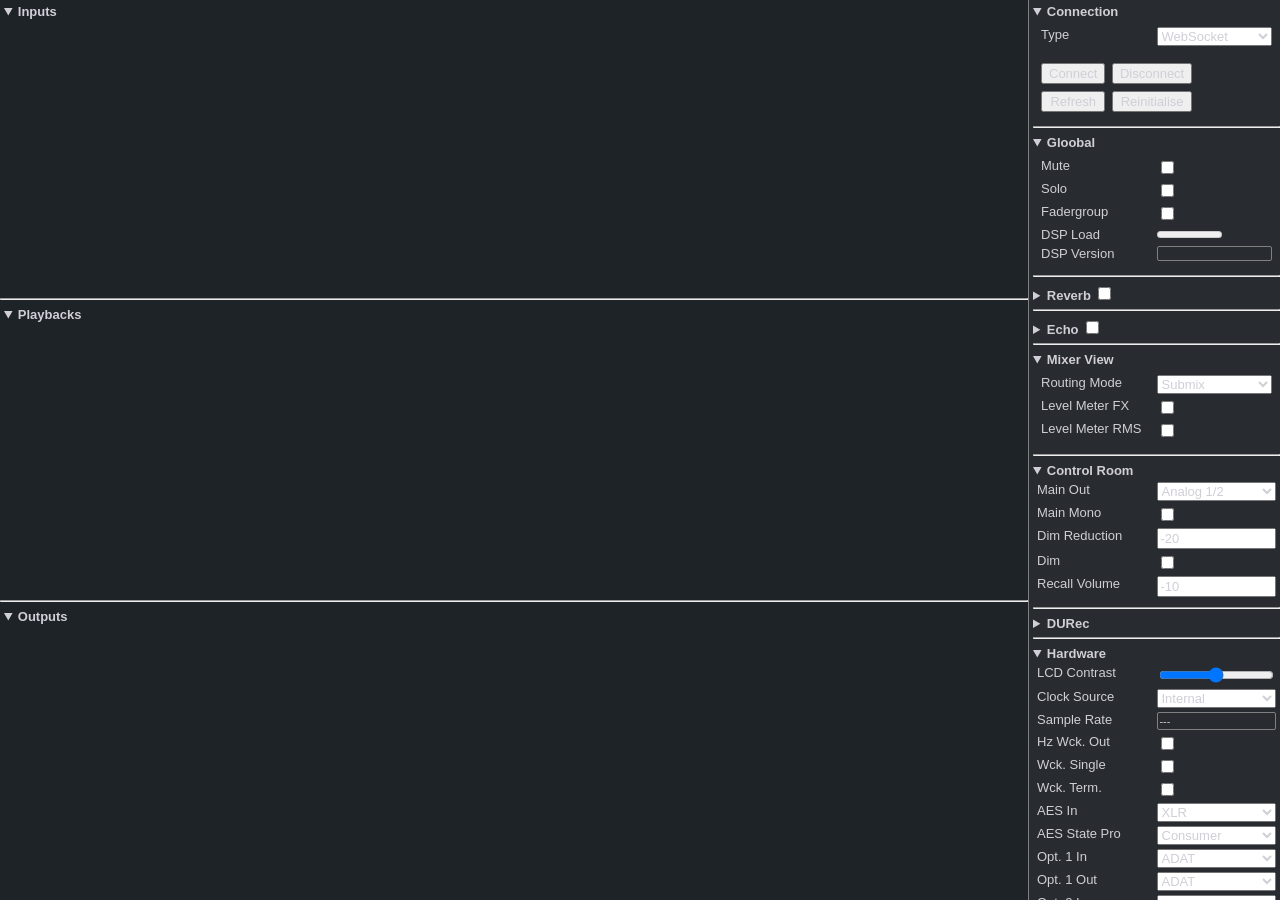
==== commit 0c61a984: "Web UI free fx-slide orientation for led_light theme (#23)" ====
--- a/web/pub/index.html
+++ b/web/pub/index.html
@@ -2,16 +2,18 @@
 <html lang="en">
 	<head>
 		<title>oscmix Generic</title>
+        
 		<link rel="preload" href="css/theme/tm_dark_hi.css" as="style" />
 		<link rel="stylesheet" href="css/theme/tm_dark_hi.css" />
+		<link rel="stylesheet" href="css/base.css" />
 
 		<link rel="preload" href="css/help.css" as="style" />
 		<link rel="stylesheet" href="css/help.css" media="print" onload="this.media='all'" />
-		<link rel="stylesheet" href="css/knob.css" />
-
-		<link rel="preload" href="js/oscmix.js" as="script" />
-		<link rel="preload" href="js/param.js" as="script" />
-		<link rel="preload" href="js/help.js" as="script" />
+        <link rel="stylesheet" href="css/knob.css" />
+        
+		<link rel="modulepreload" href="js/oscmix.js" />
+		<link rel="modulepreload" href="js/param.js" />
+		<link rel="modulepreload" href="js/help.js" />
 	</head>
 	<body>
 		<template id="channel-template">
@@ -23,19 +25,19 @@
 					</form>
 					<label id="pan">					
 						<div class="knob-target"></div>
-                    </label>
+					</label>
 					<div class="channel-mute">
 						<label class="toggle-button mute-button">M
-						    <input class="mute-checkbox" type="checkbox"/>
+							<input class="mute-checkbox" type="checkbox"/>
 						</label>
 						<label class="toggle-button solo-button">S
-						    <input class="solo-checkbox" type="checkbox"/>
+							<input class="solo-checkbox" type="checkbox"/>
 						</label>
 						<label class="toggle-button record-button">R
-						    <input class="record-checkbox" type="checkbox"/>
+							<input class="record-checkbox" type="checkbox"/>
 						</label>
 						<label class="toggle-button play-button">P
-						    <input class="play-checkbox" type="checkbox"/>
+							<input class="play-checkbox" type="checkbox"/>
 						</label>
 					</div>
 					<div id="channel-meter-value" class="channel-meter-value">
@@ -95,10 +97,7 @@
 						</label>
 						<label data-flags="reflevel">Ref. Level
 							<select id="reflevel">
-								<option data-type="output">+4 dBu</option>
-								<option>+13 dBu</option>
-								<option>+19 dBu</option>
-								<option data-type="output">+24 dBu</option>
+								<!-- options populated dynamically from device definition -->
 							</select>
 						</label>
 						<label data-flags="gain">Gain
@@ -121,7 +120,6 @@
 								<input
 								type="range"
 								class="fx-slider"
-								orient="vertical"
 								min="-65"
 								max="0"
 								step="0.5"
@@ -132,77 +130,20 @@
 						<!--						<label id="fx">-->
 						<!--							<div class="knob-target"></div>-->
 						<!--						</label>-->
-						<label data-type="output">Crossfeed<select id="crossfeed">
+						<label data-type="output">Crossfeed
+							<select id="crossfeed">
 								<option>Off</option>
-								<option>1</option>
-								<option>2</option>
-								<option>3</option>
-								<option>4</option>
-								<option>5</option>
-							</select></label>
+								<option>crossfeed 1</option>
+								<option>crossfeed 2</option>
+								<option>crossfeed 3</option>
+								<option>crossfeed 4</option>
+								<option>crossfeed 5</option>
+							</select>
+						</label>
 						<label class="stereo-field">M/S Proc<span><input type="checkbox" id="msproc" /></span></label>
 						<label>Phase<span><input type="checkbox" id="phase" /></span></label>
 						<label data-type="output">Loopback<span><input type="checkbox" id="loopback" value="0" /></span></label>
-						<label data-type="output">Volume Cal.
-							<input
-							id="volumecal"
-							type="range"
-							orient="vertical"
-							min="-24"
-							max="3"
-							step="0.1"
-							value="0" />
-						</label>
-						<label data-type="output">Room EQ
-							<span>
-								<input type="checkbox" id="roomeq" />
-							</span>
-						</label>
-						<label data-type="output">REQ Delay
-							<input
-							id="roomeq/delay"
-							type="range"
-							orient="vertical"
-							min="0"
-							max="4.25"
-							step="0.1"
-							value="0" />
-						</label>
-						<label data-type="output">REQ b1 Type
-							<input
-							id="roomeq/band1type"
-							type="range"
-							orient="vertical"
-							min="0"
-							max="3"
-							step="1"
-							value="0" />
-						</label>
-						<label data-type="output">REQ b1 Gain
-							<input
-							id="roomeq/band1gain"
-							type="range"
-							orient="vertical"
-							min="-20"
-							max="20"
-							step="0.1"
-							value="0" />
-						</label>
-						<label data-type="output">REQ b2 Gain
-							<input
-							id="roomeq/band2gain"
-							type="range"
-							orient="vertical"
-							min="-20"
-							max="20"
-							step="0.1"
-							value="0" />
-						</label>
-						<!-- VOLUMECAL KNOB HIER
-						<label data-flags="volumecal">VolCal
-						<div class="knob-target"></div>
-						</label>-->
-						<!--							<button id="roomeq-show" data-type="output" class="roomeq">Room EQ</button>-->
+						<button id="roomeq-show" data-type="output" class="roomeq">Room EQ</button>
 					</fieldset>
 				</div>
 				<div class="channel-panel channel-panel-eq" data-type="input output">
@@ -270,8 +211,8 @@
 									<option>12 dB/oct</option>
 									<option>18 dB/oct</option>
 									<option>24 dB/oct</option>
-								</select></label
-							>
+								</select>
+					</label>
 							<label>Freq.<input id="lowcut/freq" type="number" min="20" max="500" /></label>
 						</fieldset>
 					</details>
@@ -303,18 +244,20 @@
 						<summary>Auto Level<input id="autolevel" class="autolevel" type="checkbox" /></summary>
 						<fieldset>
 							<label>Max Gain
-							    <input id="autolevel/maxgain" type="number" min="0" max="18" step="0.5"/>
+								<input id="autolevel/maxgain" type="number" min="0" max="18" step="0.5"/>
 							</label>
 							<label>Headroom
-							    <input id="autolevel/headroom" type="number" min="3" max="12" step="0.5"/></label>
+								<input id="autolevel/headroom" type="number" min="3" max="12" step="0.5"/></label>
 							<label>Rise Time
-							    <input id="autolevel/risetime" type="number" min="0.1" max="9.9" step="0.1"/>
+								<input id="autolevel/risetime" type="number" min="0.1" max="9.9" step="0.1"/>
 							</label>
 						</fieldset>
 					</details>
 				</div>
 			</div>
 		</template>
+		
+		<!-- Channels -->
 		<div id="channels">
 			<details open><summary>Inputs</summary></details>
 			<div id="inputs" class="channel-strip"></div>
@@ -325,62 +268,84 @@
 			<details open><summary>Outputs</summary></details>
 			<div id="outputs" class="channel-strip"></div>
 		</div>
+		
+		<!-- Sidebar -->
 		<div id="sidebar">
 			<details open>
 				<summary>Connection<span id="connection-icon"></span></summary>
 				<form id="connection">
-					<fieldset>
-						<label
-							>Type<select id="connection-type">
+					<fieldset class="custom-form">
+						<label class="form-row">Type
+							<select id="connection-type">
 								<option id="connection-type-websocket" selected>WebSocket</option>
 								<option id="connection-type-midi">MIDI</option>
 							</select>
 						</label>
-						<label class="connection-midi">MIDI Input<select id="connection-midi-input"></select></label>
-						<label class="connection-midi">MIDI Output<select id="connection-midi-output"></select></label>
-						<label class="connection-websocket"
-							>Server<input id="connection-websocket-address" size="1" value="ws://localhost:8222"
-							/></label>
-					</fieldset>
-					<fieldset>
-						<button id="connection-connect">Connect</button>
-						<button id="connection-disconnect">Disconnect</button>
-						<button id="connection-refresh">Refresh</button>
-						<button id="connection-reinitialise">Reinitialise</button>
+						<label class="connection-midi form-row">MIDI Input
+							<select id="connection-midi-input"></select>
+						</label>
+						<label class="connection-midi form-row">MIDI Output
+							<select id="connection-midi-output"></select>
+						</label>
+						<label class="connection-websocket form-row">Server
+							<input id="connection-websocket-address" size="1" value="ws://localhost:8222" />
+						</label>
+						<div class="durec-controls">
+							<button id="connection-connect">Connect</button>
+							<button id="connection-disconnect">Disconnect</button>
+							<button id="connection-refresh">Refresh</button>
+							<button id="connection-reinitialise">Reinitialise</button>
+						</div>
 					</fieldset>
 				</form>
 			</details>
 			<hr />
-		
 
 			<details open>
 				<summary>
-					DSP Version: <span id="hardware-dspvers"></span> - Load: <span id="hardware-dspload"></span>%
+					Gloobal
 				</summary>
 				<form id="global">
-					<div class="controlroom-button-group">
-						<label class="toggle-button" title="Global Mute Enable">
-							M<input id="controlroom-muteenable" type="checkbox" />
-						</label>
-						<label class="toggle-button" title="Global Solo Enable">
-							S<input id="main-soloenable" type="checkbox" />
-						</label>
-						<label class="toggle-button" title="Global AdHoc Fadergroup">
-							F<input id="main-adhocfaderenable" type="checkbox" />
-						</label>
-					</div>
-					<fieldset>
-						<!--<label>DSP Load<output id="hardware-dspload"></output></label>-->
-						<!--<label>DSP Version<output id="hardware-dspvers"></output></label>	-->
+					<fieldset class="custom-form">
+							<label class="form-row">Mute
+								<div class="switch">
+									<input id="controlroom-muteenable" type="checkbox" />
+									<span class="slider"></span>
+								</div>
+							</label>
+							<label class="form-row">Solo
+								<div class="switch">
+									<input id="main-soloenable" type="checkbox" />
+									<span class="slider"></span>
+								</div>
+							</label>
+							<label class="form-row">Fadergroup
+								<div class="switch">
+									<input id="main-adhocfaderenable" type="checkbox" />
+									<span class="slider"></span>
+								</div>
+							</label>
+							<label class="form-row">DSP Load
+								<span class="dsp-load-wrapper">
+									<meter id="hardware-dspload-meter" min="0" max="100" low="70" high="90" optimum="0"></meter>
+									<!--<output id="hardware-dspload"></output>-->
+								</span>
+							</label>
+							<label class="form-row">DSP Version<output id="hardware-dspvers"></output></label>
 					</fieldset>
 				</form>
 			</details>
-
+			<hr />
 			<details>
-				<summary>Reverb<input id="reverb-enabled" type="checkbox" /></summary>
+				<summary>Reverb
+					<label class="switch">
+						<input id="reverb-enabled" type="checkbox" />
+						<span class="slider"></span>
+					</label>
+				</summary>
 				<fieldset>
 					<label>Type
-                        <select id="reverb-type">
+						<select id="reverb-type">
 							<option>Small Room</option>
 							<option>Medium Room</option>
 							<option>Large Room</option>
@@ -412,12 +377,17 @@
 					<label>Width<input id="reverb-width" type="number" min="0" max="1" step="0.01" /></label>
 				</fieldset>
 			</details>
-	
+			<hr />	
 			<details>
-				<summary>Echo<input id="echo-enabled" type="checkbox" /></summary>
+				<summary>Echo
+					<label class="switch">
+						<input id="echo-enabled" type="checkbox" />
+						<span class="slider"></span>
+					</label>
+				</summary>
 				<fieldset>
 					<label>Type
-                        <select id="echo-type">
+						<select id="echo-type">
 							<option>Stereo Echo</option>
 							<option>Stereo Cross</option>
 							<option>Pong Echo</option>
@@ -426,7 +396,7 @@
 					<label>Feedback<input id="echo-feedback" type="number" min="0" max="100" step="1" /></label>
 					<label>Width<input id="echo-width" type="number" min="0" max="1" step="0.01" /></label>
 					<label>High Cut
-                        <select id="echo-highcut">
+						<select id="echo-highcut">
 							<option>Off</option>
 							<option>16 kHz</option>
 							<option>12 kHz</option>
@@ -442,89 +412,35 @@
 			<details open>
 				<summary>Mixer View</summary>
 				<form id="view">
-					<fieldset>
-						<label
-							>Routing Mode<select id="routing-mode" name="routingmode">
-								<option value="submix">Submix</option>
-								<option value="free">Free</option>
-							</select></label
-						>
-						<label
-							>Level Meter FX<span><input id="meter-fx" name="meterfx" type="checkbox" /></span
-							></label>
-						<label
-							>Level Meter RMS<span><input id="meter-rms" name="meterrms" type="checkbox" /></span
-							></label>
+					<fieldset class="custom-form">
+							<label class="form-row">Routing Mode
+								<select id="routing-mode" name="routingmode">
+									<option value="submix">Submix</option>
+									<option value="free">Free</option>
+								</select>
+							</label>
+							<label class="form-row">Level Meter FX
+								<div class="switch">
+									<input id="meter-fx" name="meterfx" type="checkbox" />
+									<span class="slider"></span>
+								</div>
+							</label>
+							<label class="form-row">Level Meter RMS
+								<div class="switch">
+									<input id="meter-rms" name="meterrms" type="checkbox" />
+									<span class="slider"></span>
+								</div>
+						</label> 
 					</fieldset>
 				</form>
 			</details>
 			<hr />
-
-
-			<!--			<details>
-			<summary>Reverb<input id="reverb-enabled" type="checkbox"></summary>
-			<fieldset>
-			<label>Type<select id="reverb-type">
-			<option>Small Room</option>
-			<option>Medium Room</option>
-			<option>Large Room</option>
-			<option>Walls</option>
-			<option>Shorty</option>
-			<option>Attack</option>
-			<option>Swagger</option>
-			<option>Old School</option>
-			<option>Echoistic</option>
-			<option>8plus9</option>
-			<option>Grand Wide</option>
-			<option>Thicker</option>
-			<option>Envelope</option>
-			<option>Gated</option>
-			<option>Space</option>
-			</select></label>
-			<label>Pre Delay<input id="reverb-predelay" type="number" min="0" max="999" step="1"></label>
-			<label>Low Cut<input id="reverb-lowcut" type="number" min="20" max="500" step="1"></label>
-			<label>Room Scale<input id="reverb-roomscale" type="number" min="0.5" max="3" step="0.01"></label>
-			<label>Attack<input id="reverb-attack" type="number" min="5" max="400" step="1"></label>
-			<label>Hold<input id="reverb-hold" type="number" min="5" max="400" step="1"></label>
-			<label>Release<input id="reverb-release" type="number" min="5" max="400" step="1"></label>
-			<label>High Cut<input id="reverb-highcut" type="number" min="2000" max="20000" step="100"></label>
-			<label>Time<input id="reverb-time" type="number" min="0.1" max="4.9" step="0.1"></label>
-			<label>High Damp<input id="reverb-highdamp" type="number" min="2000" max="20000" step="100"></label>
-			<label>Smooth<input id="reverb-smooth" type="number" min="0" max="100" step="1"></label>
-			<label>Volume<input id="reverb-volume" type="number" min="-65" max="6" step="0.5"></label>
-			<label>Width<input id="reverb-width" type="number" min="0" max="1" step="0.01"></label>
-			</fieldset>
-			</details>
-			<hr>
-			<details>
-			<summary>Echo<input id="echo-enabled" type="checkbox"></summary>
-			<fieldset>
-			<label>Type<select id="echo-type">
-			<option>Stereo Echo</option>
-			<option>Stereo Cross</option>
-			<option>Pong Echo</option>
-			</select></label>
-			<label>Delay<input id="echo-delay" type="number" min="0" max="2" step="0.01"></label>
-			<label>Feedback<input id="echo-feedback" type="number" min="0" max="100" step="1"></label>
-			<label>Width<input id="echo-width" type="number" min="0" max="1" step="0.01"></label>
-			<label>High Cut<select id="echo-highcut">
-			<option>Off</option>
-			<option>16 kHz</option>
-			<option>12 kHz</option>
-			<option>8 kHz</option>
-			<option>4 kHz</option>
-			<option>2 kHz</option>
-			</select></label>
-			<label>Volume<input id="echo-volume" type="number" min="-65" max="6" step="0.5"></label>
-			</fieldset>
-			</details>
-			<hr>-->
 
 			<details open>
 				<summary>Control Room</summary>
-				<fieldset>
-					<label
-						>Main Out<select id="controlroom-mainout">
+				<fieldset class="custom-form">
+					<label class="form-row">Main Out
+						<select id="controlroom-mainout">
 							<option>Analog 1/2</option>
 							<option>Analog 3/4</option>
 							<option>Analog 5/6</option>
@@ -540,50 +456,41 @@
 							<option>ADAT 11/12</option>
 							<option>ADAT 13/14</option>
 							<option>ADAT 15/16</option>
-						</select></label
-					>
-					<label
-						>Main Mono<span><input id="controlroom-mainmono" type="checkbox" /></span
-						></label>
-					<label
-						>Dim Reduction<input
-						id="controlroom-dimreduction"
-						type="number"
-						min="-65"
-						max="0"
-						step="0.1"
-						value="-20"
-						/></label>
-					<label
-						>Dim<span><input id="controlroom-dim" type="checkbox" /></span
-						></label>
-					<label
-						>Recall Volume<input
-						id="controlroom-recallvolume"
-						type="number"
-						min="-65"
-						max="0"
-						step="0.1"
-						value="-10"
-						/></label>
+						</select>
+					</label>
+					<label class="form-row">Main Mono
+						<div class="switch">
+							<input id="controlroom-mainmono" type="checkbox" />
+							<span class="slider"></span>
+						</div>
+					</label>
+					<label class="form-row">Dim Reduction
+						<input id="controlroom-dimreduction" type="number" min="-65" max="0" step="0.1" value="-20" />
+					</label>
+					<label class="form-row">Dim
+						<div class="switch">
+							<input id="controlroom-dim" type="checkbox" />
+							<span class="slider"></span>
+						</div>
+					</label>
+					<label class="form-row">Recall Volume
+						<input id="controlroom-recallvolume" type="number" min="-65" max="0" step="0.1" value="-10" />
+					</label>
 				</fieldset>
 			</details>
 			<hr />
+			
 			<details>
 				<summary>DURec</summary>
-				<fieldset>
-					<label
-						>File:
+				<fieldset class="custom-form">
+					<label class="form-row">File:
 						<select id="durec-file">
 							<option value="-1">New Recording...</option>
 						</select>
 					</label>
-					<label>Samplerate: <output id="durec-samplerate">---</output></label>
-					<label>Channels: <output id="durec-channels">--</output></label>
-					<label
-						>Time:
-						<input type="range" id="durec-time" min="0" max="0" step="1" />
-					</label>
+					<label class="form-row">Samplerate: <output id="durec-samplerate">---</output>Hz.</label>
+					<label class="form-row">Channels: <output id="durec-channels">---</output></label>
+					<label class="form-row">Time:<input type="range" id="durec-time" min="0" max="0" step="1" /></label>
 					<output id="durec-time-display">00:00:00</output>
 					<div class="durec-controls">
 						<button id="durec-record">Record</button>
@@ -594,22 +501,22 @@
 				</fieldset>
 			</details>
 			<hr />
+			
 			<details open>
 				<summary>Hardware</summary>
-				<fieldset>
-					<label
-						>LCD Contrast
+				<fieldset class="custom-form">
+					<label class="form-row">LCD Contrast
 						<input
 						type="range"
 						id="hardware-lcdcontrast"
-						orient="vertical"
+						orient="horizontal"
 						min="-20"
 						max="20"
 						step="1"
 						value="0" />
 					</label>
-					<label
-						>Clock Source<select id="clock-source">
+					<label class="form-row">Clock Source
+						<select id="clock-source">
 							<option>Internal</option>
 							<option>Word Clock</option>
 							<option>AES (S/PDIF)</option>
@@ -617,58 +524,65 @@
 							<option>Opt. 2 (Optical)</option>
 							<option>MADI Opt.</option>
 							<option>MADI Coax.</option>
-						</select></label
-					>
-					<label>Sample Rate<output id="clock-samplerate"></output></label>
-					<label
-						>Wck. Out<span><input id="clock-wckout" type="checkbox" /></span
-						></label>
-					<label
-						>Wck. Single<span><input id="clock-wcksingle" type="checkbox" /></span
-						></label>
-					<label
-						>Wck. Term.<span><input id="clock-wckterm" type="checkbox" /></span
-						></label>
-					<label
-						>AES In<select id="hardware-aesin">
+						</select>
+					</label>
+					<label class="form-row">Sample Rate<output id="clock-samplerate">---</output>Hz</label>
+					<label class="form-row">Wck. Out
+						<div class="switch">
+							<input id="clock-wckout" type="checkbox" />
+							<span class="slider"></span>
+						</div>
+					</label>
+					<label class="form-row">Wck. Single
+						<div class="switch">
+							<input id="clock-wcksingle" type="checkbox" />
+							<span class="slider"></span>
+						</div>
+					</label>
+					<label class="form-row">Wck. Term.
+						<div class="switch">
+							<input id="clock-wckterm" type="checkbox" />
+							<span class="slider"></span>
+						</div>
+					</label>
+					<label class="form-row">AES In
+						<select id="hardware-aesin">
 							<option>XLR</option>
 							<option>Opt. 2</option>
-						</select></label
-					>
-					<label
-						>AES State Pro<select id="hardware-spdifout">
+						</select>
+					</label>
+					<label class="form-row">AES State Pro
+						<select id="hardware-spdifout">
 							<option>Consumer</option>
 							<option>Professional</option>
-						</select></label
-					>
-					<label
-						>Opt. 1 In<select id="hardware-opticalin">
+						</select></label>
+					<label class="form-row">Opt. 1 In
+						<select id="hardware-opticalin">
 							<option>ADAT</option>
 							<option>S/PDIF</option>
-						</select></label
-					>
-					<label
-						>Opt. 1 Out<select id="hardware-opticalout">
+						</select>
+					</label>
+					<label class="form-row">Opt. 1 Out
+						<select id="hardware-opticalout">
 							<option>ADAT</option>
 							<option>S/PDIF</option>
-						</select></label
-					>
-					<label
-						>Opt. 2 In<select id="hardware-opticalin2">
+						</select>
+					</label>
+					<label class="form-row">Opt. 2 In
+						<select id="hardware-opticalin2">
 							<option>ADAT</option>
 							<option>S/PDIF</option>
 							<option>AES</option>
-						</select></label
-					>
-					<label
-						>Opt. 2 Out<select id="hardware-opticalout2">
+						</select>
+					</label>
+					<label class="form-row">Opt. 2 Out
+						<select id="hardware-opticalout2">
 							<option>ADAT</option>
 							<option>S/PDIF</option>
 							<option>AES</option>
-						</select></label
-					>
-					<label
-						>MADI In
+						</select>
+					</label>
+					<label class="form-row">MADI In
 						<select id="hardware-madiinput">
 							<option>Optical</option>
 							<option>Coaxial</option>
@@ -676,297 +590,146 @@
 							<option>Split</option>
 						</select>
 					</label>
-					<label
-						>MADI Out
+					<label class="form-row">MADI Out
 						<select id="hardware-madioutput">
 							<option>Optical</option>
 							<option>Mirror</option>
 							<option>Split</option>
 						</select>
 					</label>
-					<label
-						>MADI Frame
+					<label class="form-row">MADI Frame
 						<select id="hardware-madiframe">
 							<option>96K Frame</option>
 							<option>48K Frame</option>
 						</select>
 					</label>
-					<label
-						>MADI Format
+					<label class="form-row">MADI Format
 						<select id="hardware-madiformat">
 							<option>56 (28) ch</option>
 							<option>64 (32 ch)</option>
 						</select>
 					</label>
-					<label
-						>Record EQ+D<span><input id="hardware-eqdrecord" type="checkbox" /></span
-						></label>
-					<label
-						>DSP Available
+					<label class="form-row">Record EQ+D
+						<div class="switch">
+							<input id="hardware-eqdrecord" type="checkbox" />
+							<span class="slider"></span>
+						</div>
+					</label>
+					<label class="form-row">DSP Available
 						<output id="hardware-dspavail"></output>
 					</label>
-					<label
-						>DSP Status
+					<label class="form-row">DSP Status
 						<output id="hardware-dspstatus"></output>
 					</label>
-					<label
-						>CC Mode<select id="hardware-ccmode">
-							<option>Off</option>
-							<option>On</option>
-						</select></label
-					>
-					<label
-						>Interface Mode<select id="hardware-interfacemode">
+					<label class="form-row">CC Mode
+						<div class="switch">
+							<input id="hardware-ccmode" type="checkbox" />
+							<span class="slider"></span>
+						</div>
+					</label>
+					<label class="form-row">Interface Mode
+						<select id="hardware-interfacemode">
 							<option>Auto</option>
 							<option>USB2</option>
 							<option>USB3</option>
 							<option>CC</option>
-						</select></label
-					>
-					<label
-						>CC Mix<select id="hardware-ccmix">
+						</select>
+					</label>
+					<label class="form-row">CC Mix
+						<select id="hardware-ccmix">
 							<option>TotalMix</option>
 							<option>6 ch. + phones</option>
 							<option>8 ch.</option>
 							<option>20 ch.</option>
-						</select></label
-					>
+						</select>
+					</label>
 
-					<label
-						>CC Routing<select id="hardware-ccrouting">
+					<label class="form-row">CC Routing
+						<select id="hardware-ccrouting">
 							<option>All Ch.</option>
 							<option>Phones</option>
-						</select></label
-					>
-					<label
-						>Standalone MIDI<select id="hardware-standalonemidi">
+						</select>
+					</label>
+					<label class="form-row">Standalone MIDI
+						<select id="hardware-standalonemidi">
 							<option>Off</option>
 							<option>MIDI 1</option>
 							<option>MIDI 2</option>
-						</select></label
-					>
-					<label
-						>Standalone ARC<select id="hardware-standalonearc">
+						</select>
+					</label>
+					<label class="form-row">Standalone ARC
+						<select id="hardware-standalonearc">
 							<option>Volume</option>
 							<option>1s Op</option>
 							<option>Normal</option>
-						</select></label
-					>
+						</select>
+					</label>
 				</fieldset>
 			</details>
 			<hr />
+			
 			<details>
 				<summary>Keys</summary>
-				<fieldset>
-					<label>Lock Keys
-                        <select id="hardware-lockkeys">
+				<fieldset class="custom-form">
+					<label class="form-row">Lock Keys
+						<select id="hardware-lockkeys">
 							<option>Off</option>
 							<option>Keys</option>
 							<option>All</option>
 						</select>
 					</label>
-					<label>Remap Keys
-					    <span>
-					        <input id="hardware-remapkeys" type="checkbox" />
-					    </span>
-					</label>
-					<!--					<label>Remap Keys<select id="hardware-remapkeys">-->
-					<!--						<option>Off</option>-->
-					<!--						<option>On</option>-->
-					<!--					</select></label>-->
-					<label>MIC / GAIN
-                        <select id="hardware-programkey01">
-							<option>Default</option>
-							<option>Load Setup 1</option>
-							<option>Load Setup 2</option>
-							<option>Load Setup 3</option>
-							<option>Load Setup 4</option>
-							<option>Load Setup 5</option>
-							<option>Load Setup 6</option>
-							<option>DIM</option>
-							<option>Recall</option>
-							<option>Mute Enable</option>
-							<option>Main Mono</option>
-							<option>Main Mute</option>
-							<option>Main Out Low Cut</option>
-							<option>Main Out EQ</option>
-							<option>Main Out Dynamics</option>
-							<option>Main Out AutoLevel</option>
-							<option>Phones 9/10 Mute</option>
-							<option>Phones 9/10 Low Cut</option>
-							<option>Phones 9/10 EQ</option>
-							<option>Phones 9/10 Dynamics</option>
-							<option>Phones 9/10 AutoLevel</option>
-							<option>Phones 11/12 Mute</option>
-							<option>Phones 11/12 Low Cut</option>
-							<option>Phones 11/12 EQ</option>
-							<option>Phones 11/12 Dynamics</option>
-							<option>Phones 11/12 AutoLevel</option>
-							<option>Reverb enable</option>
-							<option>Echo enable</option>
-							<option>Durec Record</option>
-							<option>Durec Play/Pause</option>
-							<option>Durec Stop</option>
-							<option>Durec Previous</option>
-							<option>Durec Next</option>
-							<option>TotalMix FX</option>
-						</select>
-					</label>
-					<label>REC / PLAY
-                        <select id="hardware-programkey02">
-							<option>Default</option>
-							<option>Load Setup 1</option>
-							<option>Load Setup 2</option>
-							<option>Load Setup 3</option>
-							<option>Load Setup 4</option>
-							<option>Load Setup 5</option>
-							<option>Load Setup 6</option>
-							<option>DIM</option>
-							<option>Recall</option>
-							<option>Mute Enable</option>
-							<option>Main Mono</option>
-							<option>Main Mute</option>
-							<option>Main Out Low Cut</option>
-							<option>Main Out EQ</option>
-							<option>Main Out Dynamics</option>
-							<option>Main Out AutoLevel</option>
-							<option>Phones 9/10 Mute</option>
-							<option>Phones 9/10 Low Cut</option>
-							<option>Phones 9/10 EQ</option>
-							<option>Phones 9/10 Dynamics</option>
-							<option>Phones 9/10 AutoLevel</option>
-							<option>Phones 11/12 Mute</option>
-							<option>Phones 11/12 Low Cut</option>
-							<option>Phones 11/12 EQ</option>
-							<option>Phones 11/12 Dynamics</option>
-							<option>Phones 11/12 AutoLevel</option>
-							<option>Reverb enable</option>
-							<option>Echo enable</option>
-							<option>Durec Record</option>
-							<option>Durec Play/Pause</option>
-							<option>Durec Stop</option>
-							<option>Durec Previous</option>
-							<option>Durec Next</option>
-							<option>TotalMix FX</option>
-						</select>
-					</label>
-					<label>CHAN / MIX
-                        <select id="hardware-programkey03">
-							<option>Default</option>
-							<option>Load Setup 1</option>
-							<option>Load Setup 2</option>
-							<option>Load Setup 3</option>
-							<option>Load Setup 4</option>
-							<option>Load Setup 5</option>
-							<option>Load Setup 6</option>
-							<option>DIM</option>
-							<option>Recall</option>
-							<option>Mute Enable</option>
-							<option>Main Mono</option>
-							<option>Main Mute</option>
-							<option>Main Out Low Cut</option>
-							<option>Main Out EQ</option>
-							<option>Main Out Dynamics</option>
-							<option>Main Out AutoLevel</option>
-							<option>Phones 9/10 Mute</option>
-							<option>Phones 9/10 Low Cut</option>
-							<option>Phones 9/10 EQ</option>
-							<option>Phones 9/10 Dynamics</option>
-							<option>Phones 9/10 AutoLevel</option>
-							<option>Phones 11/12 Mute</option>
-							<option>Phones 11/12 Low Cut</option>
-							<option>Phones 11/12 EQ</option>
-							<option>Phones 11/12 Dynamics</option>
-							<option>Phones 11/12 AutoLevel</option>
-							<option>Reverb enable</option>
-							<option>Echo enable</option>
-							<option>Durec Record</option>
-							<option>Durec Play/Pause</option>
-							<option>Durec Stop</option>
-							<option>Durec Previous</option>
-							<option>Durec Next</option>
-							<option>TotalMix FX</option>
-						</select>
-					</label>
-					<label>SETUP / REV
-                        <select id="hardware-programkey04">
-							<option>Default</option>
-							<option>Load Setup 1</option>
-							<option>Load Setup 2</option>
-							<option>Load Setup 3</option>
-							<option>Load Setup 4</option>
-							<option>Load Setup 5</option>
-							<option>Load Setup 6</option>
-							<option>DIM</option>
-							<option>Recall</option>
-							<option>Mute Enable</option>
-							<option>Main Mono</option>
-							<option>Main Mute</option>
-							<option>Main Out Low Cut</option>
-							<option>Main Out EQ</option>
-							<option>Main Out Dynamics</option>
-							<option>Main Out AutoLevel</option>
-							<option>Phones 9/10 Mute</option>
-							<option>Phones 9/10 Low Cut</option>
-							<option>Phones 9/10 EQ</option>
-							<option>Phones 9/10 Dynamics</option>
-							<option>Phones 9/10 AutoLevel</option>
-							<option>Phones 11/12 Mute</option>
-							<option>Phones 11/12 Low Cut</option>
-							<option>Phones 11/12 EQ</option>
-							<option>Phones 11/12 Dynamics</option>
-							<option>Phones 11/12 AutoLevel</option>
-							<option>Reverb enable</option>
-							<option>Echo enable</option>
-							<option>Durec Record</option>
-							<option>Durec Play/Pause</option>
-							<option>Durec Stop</option>
-							<option>Durec Previous</option>
-							<option>Durec Next</option>
-							<option>TotalMix FX</option>
-						</select>
+					<label class="form-row">Remap Keys
+						<div class="switch">
+							<input id="hardware-remapkeys" type="checkbox" />
+							<span class="slider"></span>
+						</div>
+					</label>
+					<label class="form-row">MIC / GAIN
+						<select id="hardware-programkey01"></select>
+					</label>
+					<label class="form-row">REC / PLAY
+						<select id="hardware-programkey02"></select>
+					</label>
+					<label class="form-row">CHAN / MIX
+						<select id="hardware-programkey03"></select>
+					</label>
+					<label class="form-row">SETUP / REV
+						<select id="hardware-programkey04"></select>
 					</label>
 				</fieldset>
 			</details>
-            <hr />
-            <details>
+			<hr />
+			
+			<details>
 				<summary>Setups</summary>
 				<form id="setup" title="Setup Slots">
 					<div class="controlroom-button-group">
-						<fieldset>
-							<label class="toggle-button" title="Setup 1"
-								>Setup 1
+						<fieldset class="custom-form">
+							<label class="toggle-button form-row" title="Setup 1">Setup 1
 								<input type="radio" name="setup-slot" value="0" class="setup-slot" />
 							</label>
-							<label class="toggle-button" title="Setup 2"
-								>Setup 2
+							<label class="toggle-button form-row" title="Setup 2">Setup 2
 								<input type="radio" name="setup-slot" value="1" class="setup-slot" />
 							</label>
-							<label class="toggle-button" title="Setup 3"
-								>Setup 3
+							<label class="toggle-button form-row" title="Setup 3">Setup 3
 								<input type="radio" name="setup-slot" value="2" class="setup-slot" />
 							</label>
-							<label class="toggle-button" title="Setup 4"
-								>Setup 4
+							<label class="toggle-button form-row" title="Setup 4">Setup 4
 								<input type="radio" name="setup-slot" value="3" class="setup-slot" />
 							</label>
-							<label class="toggle-button" title="Setup 5"
-								>Setup 5
+							<label class="toggle-button form-row" title="Setup 5">Setup 5
 								<input type="radio" name="setup-slot" value="4" class="setup-slot" />
 							</label>
-							<label class="toggle-button" title="Setup 6"
-								>Setup 6
+							<label class="toggle-button form-row" title="Setup 6">Setup 6
 								<input type="radio" name="setup-slot" value="5" class="setup-slot" />
 							</label>
 						</fieldset>
 					</div>
 					<div class="controlroom-button-group">
-						<label class="toggle-button" title="Store current state into selected setup slot on device">
-							Store<input id="store-button" type="checkbox" />
-						</label>
-						<label class="toggle-button" title="Load selected setup state from device">
-							Load<input id="load-button" type="checkbox" />
-						</label>
+						<fieldset>
+								<input id="store-button" type="button" value="Store" title="Store current state into selected setup slot on device" />
+								<input id="load-button" type="button" value="Load" title="Load selected setup state from device (Doesn't work yet - needs to be implemented)" />
+						</fieldset>
 					</div>
 					<!--
 					<div class="store-action">
@@ -975,10 +738,11 @@
 				</form>
 			</details>
 			<hr />
+			
 			<details>
 				<summary>ARC USB</summary>
-				<fieldset>
-					<label title="Open ARC USB Control Window">ARC Control
+				<fieldset class="custom-form">
+					<label class="form-row" title="Open ARC USB Control Window">ARC Control
 						<button id="open-arc-control">Open ARC</button>
 					</label>
 				</fieldset>
@@ -986,18 +750,17 @@
 			<hr />
 				<details>
 				<summary>UI Settings</summary>
-				<fieldset>
-					<label>Help:
-						<button class="help-button" id="url-help-button">Open</button>
-					</label>
-				</fieldset>
 				<form id="ui-settings">
-					<fieldset>
-						<label>Theme:
+					<fieldset class="custom-form">
+						<label class="form-row" title="Shows Help for URL Parameters">Help:
+							<button class="help-button" id="url-help-button">Open</button>
+						</label>
+						<label class="form-row" title="Select your preferred UI Theme">Theme:
 							<select id="ui-style-select">
-								<option value="css/theme/tm_dark_hi.css">TM dark (High Contrast)</option>
-								<option value="css/theme/tm_dark.css">TM dark</option>
-								<option value="css/theme/tm_light.css">TM light</option>
+								<option value="css/theme/tm_dark_hi.css">TM Dark (High Contrast)</option>
+								<option value="css/theme/tm_dark.css">TM Dark</option>
+								<option value="css/theme/tm_light.css">TM Light</option>
+								<option value="css/theme/led_light.css">LED Light</option>
 								<option value="css/theme/default.css">Minimal</option>
 								<option value="css/theme/cust.css">Custom</option>
 							</select>
@@ -1006,27 +769,76 @@
 				</form>
 			</details>
 			<hr />
+			
 			<div id="help-container"></div>
 			<details>
 				<summary>Debug</summary>
 				<form id="debug">
-					<fieldset>
-						<label
-							>Register (0x...)
+					<fieldset class="custom-form">
+						<label class="label-legend">Console Log</label>
+						<label class="form-row"  title="Logs incoming OSC Messages in Broser Console. For better Performance, disable if not needed.">
+							Incoming OSC
+							<div class="switch">
+								<input type="checkbox" id="debug-incoming" />
+								<span class="slider"></span>
+							</div>
+						</label>
+						<label class="form-row"  title="Logs outgoing OSC Messages in Broser Console. For better Performance, disable if not needed.">
+							Outgoing OSC
+							 <div class="switch">
+
+								<input type="checkbox" id="debug-outgoing"/>
+								<span class="slider"></span>
+							</div>
+						</label>
+						<label class="form-row"  title="Logs other OSC Messages in Broser Console. For better Performance, disable if not needed.">
+							Other OSC
+							<div class="switch">
+								<input type="checkbox" id="debug-other" />
+								<span class="slider"></span>
+							</div>
+						</label>
+						<label class="form-row"  title="Logs Level-Meter OSC Messages in Broser Console. Floods the Console! Eenable only if needed.">
+							Levels
+							<div class="switch">
+								<input type="checkbox" id="debug-level"> />
+								<span class="slider"></span>
+							</div>
+						</label>
+						<label class="form-row"  title="Logs ARC USB related OSC Messages in Broser Console. For better Performance, disable if not needed.">
+							ARC messages
+							<div class="switch">
+								<input type="checkbox" id="debug-arc" />
+								<span class="slider"></span>
+							</div>
+						</label>
+						<label class="form-row" title="Logs WASM stderr output (e.g. setmixlevel). Can be very verbose.">
+							WASM
+							<div class="switch">
+								<input type="checkbox" id="debug-wasm" />
+								<span class="slider"></span>
+							</div>
+						</label>
+					</fieldset>
+					<hr  style="background: transparent;" />
+					<fieldset class="custom-form">
+						<label class="label-legend">Register/Value</label>
+						<label class="form-row" >Reg (0x...)
 							<input id="debug-register" />
 						</label>
-						<label
-							>Value (0x...)
+						<label class="form-row" >Val (0x...)
 							<input id="debug-value" />
 						</label>
-						<label
-							>Send to Unit
-							<button id="debug-set-register">Set</button>
-						</label>
+						<div>
+						<label class="form-row" >Send to Unit
+							<button id="debug-set-register">Fire!</button>
+						</label>
+						</div>
 					</fieldset>
-				</form>
-			</details>
-			<hr />
+			</form>
+			</details>
+			<hr />
+			
 		</div>
 		<datalist id="volume-values">
 			<option value="6" label="6 dB"></option>
@@ -1034,6 +846,42 @@
 			<option value="-6" label="-6 dB"></option>
 			<option value="-18" label="-18 dB"></option>
 			<option value="-42" label="-42 dB"></option>
+		</datalist>
+		<datalist id="programkey-options">
+				<option>Default</option>
+				<option>Load Setup 1</option>
+				<option>Load Setup 2</option>
+				<option>Load Setup 3</option>
+				<option>Load Setup 4</option>
+				<option>Load Setup 5</option>
+				<option>Load Setup 6</option>
+				<option>DIM</option>
+				<option>Recall</option>
+				<option>Mute Enable</option>
+				<option>Main Mono</option>
+				<option>Main Mute</option>
+				<option>Main Out Low Cut</option>
+				<option>Main Out EQ</option>
+				<option>Main Out Dynamics</option>
+				<option>Main Out AutoLevel</option>
+				<option>Phones 9/10 Mute</option>
+				<option>Phones 9/10 Low Cut</option>
+				<option>Phones 9/10 EQ</option>
+				<option>Phones 9/10 Dynamics</option>
+				<option>Phones 9/10 AutoLevel</option>
+				<option>Phones 11/12 Mute</option>
+				<option>Phones 11/12 Low Cut</option>
+				<option>Phones 11/12 EQ</option>
+				<option>Phones 11/12 Dynamics</option>
+				<option>Phones 11/12 AutoLevel</option>
+				<option>Reverb enable</option>
+				<option>Echo enable</option>
+				<option>Durec Record</option>
+				<option>Durec Play/Pause</option>
+				<option>Durec Stop</option>
+				<option>Durec Previous</option>
+				<option>Durec Next</option>
+				<option>TotalMix FX</option>
 		</datalist>
 		<script>
 			window.addEventListener("DOMContentLoaded", function () {
--- a/web/pub/css/theme/tm_dark_hi.css
+++ b/web/pub/css/theme/tm_dark_hi.css
@@ -1,4 +1,3 @@
-
 :root {
 
 	/* Dimensions */
@@ -39,10 +38,12 @@
 	--load-highlight-color-shadow: rgb(255 0 0 / 82%);
 
 	/* Meter-colors */
-	--meter-green: #4CAF50;
-	--meter-yellow: #FFC107;
-	--meter-red: #F44336;
-
+	--meter-red: #f33628;
+	--meter-orange: #ff8100;
+	--meter-yellow: #d1f000;
+	--meter-green: #03ff00;
+	--meter-bg-color: #222;
+	
 	/* EQ-colors */
 	--eq-plot-bg: linear-gradient(to right, #400000, #004000, #000040);
 
@@ -58,6 +59,11 @@
 	--fx-ring-red: #ff0000;
 	--fx-center-bg: #444;
 	--fx-center-border: #00ffa1;
+
+	/* Switch widget colors */
+	--switch-off-color: #555;
+	--switch-on-color: #5588FF;
+	--switch-thumb-color: #ddd;
 }
 
 * {
@@ -96,6 +102,9 @@
 fieldset > label {
 	display: contents;
 }
+fieldset > label[hidden] {
+	display: none;
+}
 
 fieldset span:has(input[type="checkbox"]) {
 	text-align: right;
@@ -132,6 +141,7 @@
 
 .toggle-button:has(> input[type="checkbox"]:checked) {
 	background-color: var(--toggle-checked-color);
+	color: var(--background-color);
 }
 
 /* Mute & Solo Buttons */
@@ -305,15 +315,24 @@
 }
 
 .channel:has(.channel-show-settings:not(:checked)) ~ .channel-panel-settings {
-	display: none;
+	width: 0;
+	padding: 0;
+	border-left-width: 0;
+	overflow: hidden;
 }
 
 .channel:has(.channel-show-eq:not(:checked)) ~ .channel-panel-eq {
-	display: none;
+	width: 0;
+	padding: 0;
+	border-left-width: 0;
+	overflow: hidden;
 }
 
 .channel:has(.channel-show-dynamics:not(:checked)) ~ .channel-panel-dynamics {
-	display: none;
+	width: 0;
+	padding: 0;
+	border-left-width: 0;
+	overflow: hidden;
 }
 
 .channel-name-form {
@@ -503,12 +522,14 @@
 .channel:has(~ .channel-panel-dynamics :is(.dynamics, .autolevel):checked) .channel-show-dynamics-label,
 .channel:has(~ .channel-panel-settings :is(.roomeq, .loopback, .crossfeed):checked) .channel-show-settings-label
 {
-	box-shadow: inset 0 0 0.5em selecteditem;
-	box-shadow: inset 0 0 8px 2px orange;
+	box-shadow: inset 0 0 1.5em selecteditem;
 }
 
 .channel-panel-settings:has(.stereo:not(:checked)) .stereo-field {
-	display: none;
+		width: 0;
+	padding: 0;
+	border-left-width: 0;
+	overflow: hidden;
 }
 
 .channel-panel {
@@ -518,6 +539,11 @@
 	padding: 4px;
 	width: 200px;
 	overflow-y: auto;
+	min-width: 0;   
+	transition: width 0.3s ease,
+	            padding 0.3s ease,
+	            border-left-width 0.3s ease !important;
+	box-sizing: border-box;   
 }
 
 .channel-panel fieldset {
@@ -607,7 +633,8 @@
 	height: 80px;
 	width: 20px;
 	-webkit-appearance: slider-vertical;
-	writing-mode: bt-lr;
+	appearance: vertical;
+	writing-mode: vertical-lr;
 }
 
 /* Knob Styling */
@@ -696,21 +723,19 @@
 	margin: 2px 4px;
 	background: linear-gradient(to top,
 	var(--meter-green) 0%,
-	var(--meter-yellow) 50%,
-	var(--meter-red) 100%
-	);
+	var(--meter-yellow) 70%,
+	var(--meter-orange) 80%,
+	var(--meter-red) 100%);
 	position: relative;
 }
 
 .meter-fill {
 	position: absolute;
-	bottom: 0;
+	top: 0;
 	left: 0;
 	width: 100%;
-	height: 0%;
-	background-color: black;
-	mask-image: linear-gradient(to bottom, rgba(0, 0, 0, 0.51) 0%, transparent 100%);
-	-webkit-mask-image: linear-gradient(to bottom, rgba(0, 0, 0, 0.45) 0%, transparent 100%);
+	height: 100%;
+	background-color: var(--meter-bg-color);
 }
 
 /* FX Styling */
@@ -825,7 +850,6 @@
 	color: var(--text-highlight-color);
 }
 
-
 /* ---Setup Slots--- */
 .controlroom-button-group .toggle-button:has(#setup-slotenable) {
 	background-color: var(--mute-color) !important;
--- a/web/pub/css/theme/tm_dark_hi.css
+++ b/web/pub/css/theme/tm_dark_hi.css
@@ -1,4 +1,3 @@
-
 :root {
 
 	/* Dimensions */
@@ -39,10 +38,12 @@
 	--load-highlight-color-shadow: rgb(255 0 0 / 82%);
 
 	/* Meter-colors */
-	--meter-green: #4CAF50;
-	--meter-yellow: #FFC107;
-	--meter-red: #F44336;
-
+	--meter-red: #f33628;
+	--meter-orange: #ff8100;
+	--meter-yellow: #d1f000;
+	--meter-green: #03ff00;
+	--meter-bg-color: #222;
+	
 	/* EQ-colors */
 	--eq-plot-bg: linear-gradient(to right, #400000, #004000, #000040);
 
@@ -58,6 +59,11 @@
 	--fx-ring-red: #ff0000;
 	--fx-center-bg: #444;
 	--fx-center-border: #00ffa1;
+
+	/* Switch widget colors */
+	--switch-off-color: #555;
+	--switch-on-color: #5588FF;
+	--switch-thumb-color: #ddd;
 }
 
 * {
@@ -96,6 +102,9 @@
 fieldset > label {
 	display: contents;
 }
+fieldset > label[hidden] {
+	display: none;
+}
 
 fieldset span:has(input[type="checkbox"]) {
 	text-align: right;
@@ -132,6 +141,7 @@
 
 .toggle-button:has(> input[type="checkbox"]:checked) {
 	background-color: var(--toggle-checked-color);
+	color: var(--background-color);
 }
 
 /* Mute & Solo Buttons */
@@ -305,15 +315,24 @@
 }
 
 .channel:has(.channel-show-settings:not(:checked)) ~ .channel-panel-settings {
-	display: none;
+	width: 0;
+	padding: 0;
+	border-left-width: 0;
+	overflow: hidden;
 }
 
 .channel:has(.channel-show-eq:not(:checked)) ~ .channel-panel-eq {
-	display: none;
+	width: 0;
+	padding: 0;
+	border-left-width: 0;
+	overflow: hidden;
 }
 
 .channel:has(.channel-show-dynamics:not(:checked)) ~ .channel-panel-dynamics {
-	display: none;
+	width: 0;
+	padding: 0;
+	border-left-width: 0;
+	overflow: hidden;
 }
 
 .channel-name-form {
@@ -503,12 +522,14 @@
 .channel:has(~ .channel-panel-dynamics :is(.dynamics, .autolevel):checked) .channel-show-dynamics-label,
 .channel:has(~ .channel-panel-settings :is(.roomeq, .loopback, .crossfeed):checked) .channel-show-settings-label
 {
-	box-shadow: inset 0 0 0.5em selecteditem;
-	box-shadow: inset 0 0 8px 2px orange;
+	box-shadow: inset 0 0 1.5em selecteditem;
 }
 
 .channel-panel-settings:has(.stereo:not(:checked)) .stereo-field {
-	display: none;
+		width: 0;
+	padding: 0;
+	border-left-width: 0;
+	overflow: hidden;
 }
 
 .channel-panel {
@@ -518,6 +539,11 @@
 	padding: 4px;
 	width: 200px;
 	overflow-y: auto;
+	min-width: 0;   
+	transition: width 0.3s ease,
+	            padding 0.3s ease,
+	            border-left-width 0.3s ease !important;
+	box-sizing: border-box;   
 }
 
 .channel-panel fieldset {
@@ -607,7 +633,8 @@
 	height: 80px;
 	width: 20px;
 	-webkit-appearance: slider-vertical;
-	writing-mode: bt-lr;
+	appearance: vertical;
+	writing-mode: vertical-lr;
 }
 
 /* Knob Styling */
@@ -696,21 +723,19 @@
 	margin: 2px 4px;
 	background: linear-gradient(to top,
 	var(--meter-green) 0%,
-	var(--meter-yellow) 50%,
-	var(--meter-red) 100%
-	);
+	var(--meter-yellow) 70%,
+	var(--meter-orange) 80%,
+	var(--meter-red) 100%);
 	position: relative;
 }
 
 .meter-fill {
 	position: absolute;
-	bottom: 0;
+	top: 0;
 	left: 0;
 	width: 100%;
-	height: 0%;
-	background-color: black;
-	mask-image: linear-gradient(to bottom, rgba(0, 0, 0, 0.51) 0%, transparent 100%);
-	-webkit-mask-image: linear-gradient(to bottom, rgba(0, 0, 0, 0.45) 0%, transparent 100%);
+	height: 100%;
+	background-color: var(--meter-bg-color);
 }
 
 /* FX Styling */
@@ -825,7 +850,6 @@
 	color: var(--text-highlight-color);
 }
 
-
 /* ---Setup Slots--- */
 .controlroom-button-group .toggle-button:has(#setup-slotenable) {
 	background-color: var(--mute-color) !important;
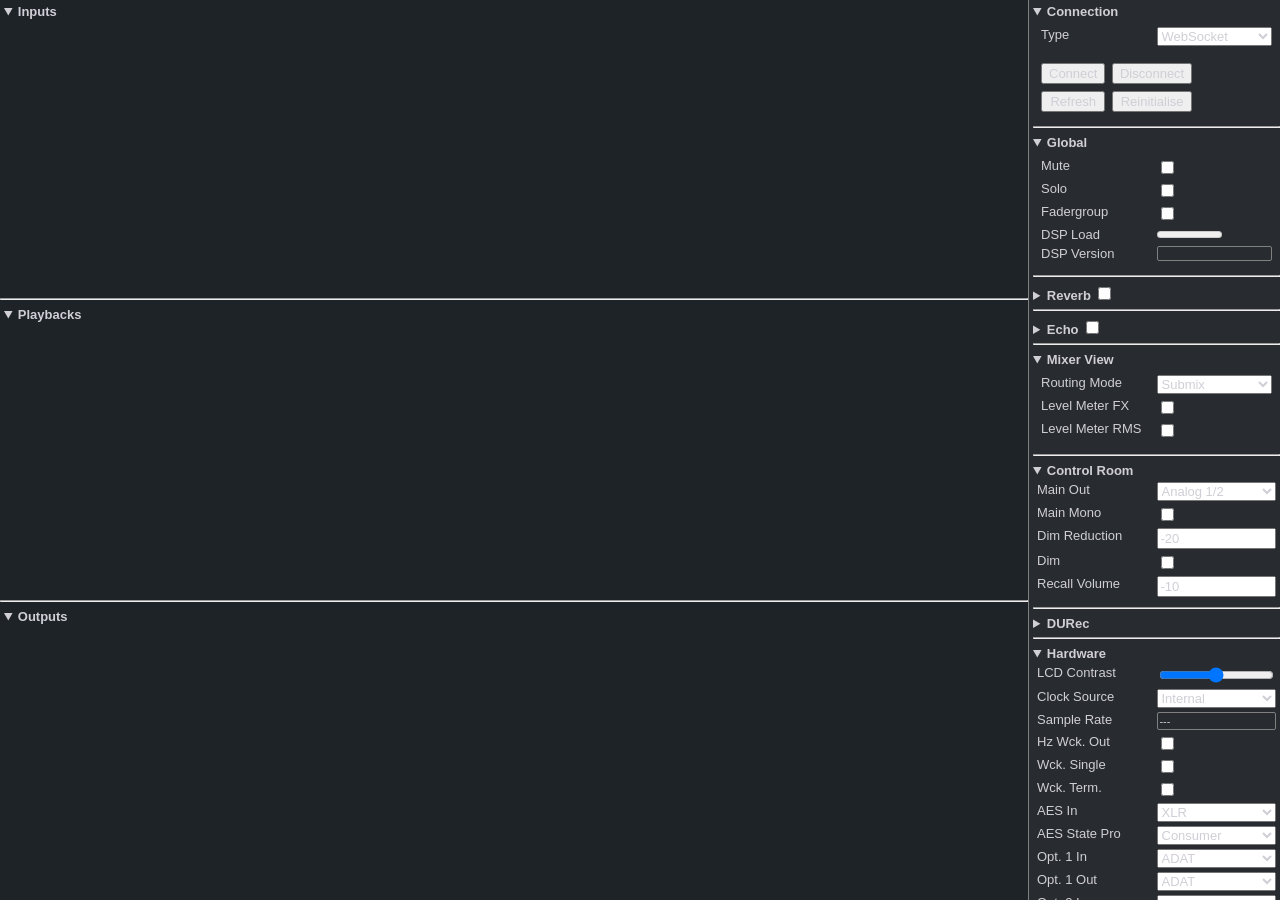
==== commit 9a685f6c: "web: roomEq - stereo channel support and visual overhaul; DURec - button fixes Stereo support: - Dua" ====
--- a/web/pub/index.html
+++ b/web/pub/index.html
@@ -1,19 +1,18 @@
 <!doctype html>
 <html lang="en">
 	<head>
+		<meta charset="UTF-8" />
 		<title>oscmix Generic</title>
-        
+		<link rel="icon" href="img/favicon.png" type="image/x-icon">
 		<link rel="preload" href="css/theme/tm_dark_hi.css" as="style" />
 		<link rel="stylesheet" href="css/theme/tm_dark_hi.css" />
 		<link rel="stylesheet" href="css/base.css" />
 
 		<link rel="preload" href="css/help.css" as="style" />
 		<link rel="stylesheet" href="css/help.css" media="print" onload="this.media='all'" />
-        <link rel="stylesheet" href="css/knob.css" />
-        
+		<link rel="stylesheet" href="css/knob.css" />
+
 		<link rel="modulepreload" href="js/oscmix.js" />
-		<link rel="modulepreload" href="js/param.js" />
-		<link rel="modulepreload" href="js/help.js" />
 	</head>
 	<body>
 		<template id="channel-template">
@@ -55,7 +54,7 @@
 						max="6"
 						step="0.1"
 						value="-65"
-						list="volume-values" />
+						/>
 						<div class="channel-panel-buttons">
 							<label class="toggle-button"
 								>S<input type="checkbox" class="channel-show-settings"
@@ -103,18 +102,11 @@
 						<label data-flags="gain">Gain
 							<div class="knob-target"></div>
 						</label>
-						<!--							<label data-flags="eq/band1gain">bg1-->
-						<!--								<div class="knob-target"></div>-->
-						<!--							</label>-->
 						<label data-flags="autoset">Autoset
 							<span>
 								<input type="checkbox" id="autoset" />
 							</span>
 						</label>
-						<!---->
-						<!--							<label data-flags="fx">FX-->
-						<!--								<div class="knob-target"></div>-->
-						<!--							</label>-->
 						<label>FX
 							<div class="fx-control">
 								<input
@@ -127,9 +119,6 @@
 								<input type="number" id="fx" min="-65" max="0" step="0.5" value="-65" />
 							</div>
 						</label>
-						<!--						<label id="fx">-->
-						<!--							<div class="knob-target"></div>-->
-						<!--						</label>-->
 						<label data-type="output">Crossfeed
 							<select id="crossfeed">
 								<option>Off</option>
@@ -184,22 +173,6 @@
 							<input id="eq/band1q" type="number" min="0.4" max="9.9" step="0.1" />
 							<input id="eq/band2q" type="number" min="0.4" max="9.9" step="0.1" />
 							<input id="eq/band3q" type="number" min="0.4" max="9.9" step="0.1" />
-							<!--
-							<label data-flags="eq/band1gain">bg1
-							<div class="knob-target"></div>
-							</label>
-							<osc-knob id="eq/band1gain" min="-20" max="20" step="0.5" value="0" unit="dB" size="40" position="bottom-right"></osc-knob>
-							<osc-knob id="eq/band2gain" min="-20" max="20" step="0.5" value="0" unit="dB" size="40"  position="bottom-right"></osc-knob>
-							<osc-knob id="eq/band3gain" min="-20" max="20" step="0.5" value="0" unit="dB" size="40" position="bottom-right"></osc-knob>
-							<div>Freq.</div>
-							<osc-knob id="eq/band1freq" min="20" max="20000" step="1" value="1000" unit="Hz" size="40"></osc-knob>
-							<osc-knob id="eq/band2freq" min="20" max="20000" step="1" value="1000" unit="Hz" size="40"></osc-knob>
-							<osc-knob id="eq/band3freq" min="20" max="20000" step="1" value="1000" unit="Hz" size="40"></osc-knob>
-							<div>Q</div>
-							<osc-knob id="eq/band1q" min="0.4" max="9.9" step="0.1" value="1.0" size="40"></osc-knob>
-							<osc-knob id="eq/band2q" min="0.4" max="9.9" step="0.1" value="1.0" size="40"></osc-knob>
-							<osc-knob id="eq/band3q" min="0.4" max="9.9" step="0.1" value="1.0" size="40"></osc-knob>
-							-->
 						</div>
 					</details>
 					<details open>
@@ -303,7 +276,7 @@
 
 			<details open>
 				<summary>
-					Gloobal
+					Global
 				</summary>
 				<form id="global">
 					<fieldset class="custom-form">
@@ -328,7 +301,6 @@
 							<label class="form-row">DSP Load
 								<span class="dsp-load-wrapper">
 									<meter id="hardware-dspload-meter" min="0" max="100" low="70" high="90" optimum="0"></meter>
-									<!--<output id="hardware-dspload"></output>-->
 								</span>
 							</label>
 							<label class="form-row">DSP Version<output id="hardware-dspvers"></output></label>
@@ -488,15 +460,16 @@
 							<option value="-1">New Recording...</option>
 						</select>
 					</label>
-					<label class="form-row">Samplerate: <output id="durec-samplerate">---</output>Hz.</label>
+					<label class="form-row">Samplerate: <output id="durec-samplerate">---</output>Hz</label>
 					<label class="form-row">Channels: <output id="durec-channels">---</output></label>
 					<label class="form-row">Time:<input type="range" id="durec-time" min="0" max="0" step="1" /></label>
 					<output id="durec-time-display">00:00:00</output>
 					<div class="durec-controls">
-						<button id="durec-record">Record</button>
-						<button id="durec-play">Play</button>
+						<button id="durec-play">Play Pause</button>
 						<button id="durec-stop">Stop</button>
-						<button id="durec-delete">Delete</button>
+						<button id="durec-record">Rec</button>
+						<button id="durec-stoprecord">Rec Stop</button>
+						<button id="durec-delete">Del</button>
 					</div>
 				</fieldset>
 			</details>
@@ -731,10 +704,6 @@
 								<input id="load-button" type="button" value="Load" title="Load selected setup state from device (Doesn't work yet - needs to be implemented)" />
 						</fieldset>
 					</div>
-					<!--
-					<div class="store-action">
-					<button type="button" id="store-button" class="toggle-button">Store</button>
-					</div>-->
 				</form>
 			</details>
 			<hr />
@@ -763,6 +732,7 @@
 								<option value="css/theme/led_light.css">LED Light</option>
 								<option value="css/theme/default.css">Minimal</option>
 								<option value="css/theme/cust.css">Custom</option>
+							    <option value="css/theme/test.css">Test</option>
 							</select>
 						</label>
 					</fieldset>
@@ -775,49 +745,53 @@
 				<summary>Debug</summary>
 				<form id="debug">
 					<fieldset class="custom-form">
-						<label class="label-legend">Console Log</label>
+							<label class="form-row"  title="General OSC Log switch. Affects all below OSC related switches in Broser Console. For better Performance, disable if not needed.">
+							OSC Log (general)
+							<div class="switch">
+								<input type="checkbox" id="debug-other" />
+								<span class="slider"></span>
+							</div>
+						</label>
 						<label class="form-row"  title="Logs incoming OSC Messages in Broser Console. For better Performance, disable if not needed.">
-							Incoming OSC
+							OSC Incoming
 							<div class="switch">
 								<input type="checkbox" id="debug-incoming" />
 								<span class="slider"></span>
 							</div>
 						</label>
 						<label class="form-row"  title="Logs outgoing OSC Messages in Broser Console. For better Performance, disable if not needed.">
-							Outgoing OSC
+							OSC Outgoing
 							 <div class="switch">
-
 								<input type="checkbox" id="debug-outgoing"/>
 								<span class="slider"></span>
 							</div>
 						</label>
-						<label class="form-row"  title="Logs other OSC Messages in Broser Console. For better Performance, disable if not needed.">
-							Other OSC
+						<label class="form-row"  title="Logs Level-Meter OSC Messages in Broser Console. Floods the Console! Enable only if needed.">
+							OSC Levels
 							<div class="switch">
-								<input type="checkbox" id="debug-other" />
+								<input type="checkbox" id="debug-level" />
 								<span class="slider"></span>
 							</div>
 						</label>
-						<label class="form-row"  title="Logs Level-Meter OSC Messages in Broser Console. Floods the Console! Eenable only if needed.">
-							Levels
-							<div class="switch">
-								<input type="checkbox" id="debug-level"> />
-								<span class="slider"></span>
-							</div>
-						</label>
 						<label class="form-row"  title="Logs ARC USB related OSC Messages in Broser Console. For better Performance, disable if not needed.">
-							ARC messages
+							OSC ARC Messages
 							<div class="switch">
 								<input type="checkbox" id="debug-arc" />
 								<span class="slider"></span>
 							</div>
 						</label>
-						<label class="form-row" title="Logs WASM stderr output (e.g. setmixlevel). Can be very verbose.">
-							WASM
-							<div class="switch">
-								<input type="checkbox" id="debug-wasm" />
-								<span class="slider"></span>
-							</div>
+					</fieldset>
+					<hr />
+					<fieldset class="custom-form">
+						<label class="form-row" title="Debug log sent directly from oscmix(.wasm). Sends /debug ,i N to oscmix. 0=off 1=mix events 2=register detail 3=verbose (every setreg) 4=Full (Flood warning!)">
+							WASM Log
+							<select id="debug-wasm-level">
+								<option value="d0">L0 - Off</option>
+								<option value="d1">L1 - Mix Events</option>
+								<option value="d2">L2 - Reg Details</option>
+								<option value="d3">L3 - More Verbose</option>
+								<option value="d4">L4 - Full (!)</option>
+							</select>
 						</label>
 					</fieldset>
 					<hr  style="background: transparent;" />
@@ -838,15 +812,7 @@
 			</form>
 			</details>
 			<hr />
-			
 		</div>
-		<datalist id="volume-values">
-			<option value="6" label="6 dB"></option>
-			<option value="0" label="0 dB"></option>
-			<option value="-6" label="-6 dB"></option>
-			<option value="-18" label="-18 dB"></option>
-			<option value="-42" label="-42 dB"></option>
-		</datalist>
 		<datalist id="programkey-options">
 				<option>Default</option>
 				<option>Load Setup 1</option>
@@ -893,9 +859,9 @@
 				}
 			});
 		</script>
-		<script type="module" src="js/oscmix.js" defer></script>
+		<script type="module" src="js/oscmix.js"></script>
 		<script src="js/param.js" defer></script>
 		<script src="js/help.js" defer></script>
-		<script type="module" src="js/knob.js" defer></script>
+		<script type="module" src="js/knob.js"></script>
 	</body>
 </html>
--- a/web/pub/css/knob.css
+++ b/web/pub/css/knob.css
@@ -0,0 +1,28 @@
+/* canvas-based knob widget */
+.knob-container {
+	display: flex;
+	flex-direction: column;
+	align-items: center;
+	gap: 2px;
+}
+
+.knob-label {
+	font-size: 9px;
+	color: var(--clr-knob-value, #aaa);
+	text-transform: uppercase;
+	letter-spacing: .5px;
+	user-select: none;
+}
+
+canvas.knob {
+	cursor: ns-resize;
+	display: block;
+}
+
+.knob-value {
+	font-size: 1rem;
+	color: var(--clr-knob-value, orange);
+	text-align: center;
+	min-height: 12px;
+	user-select: none;
+}
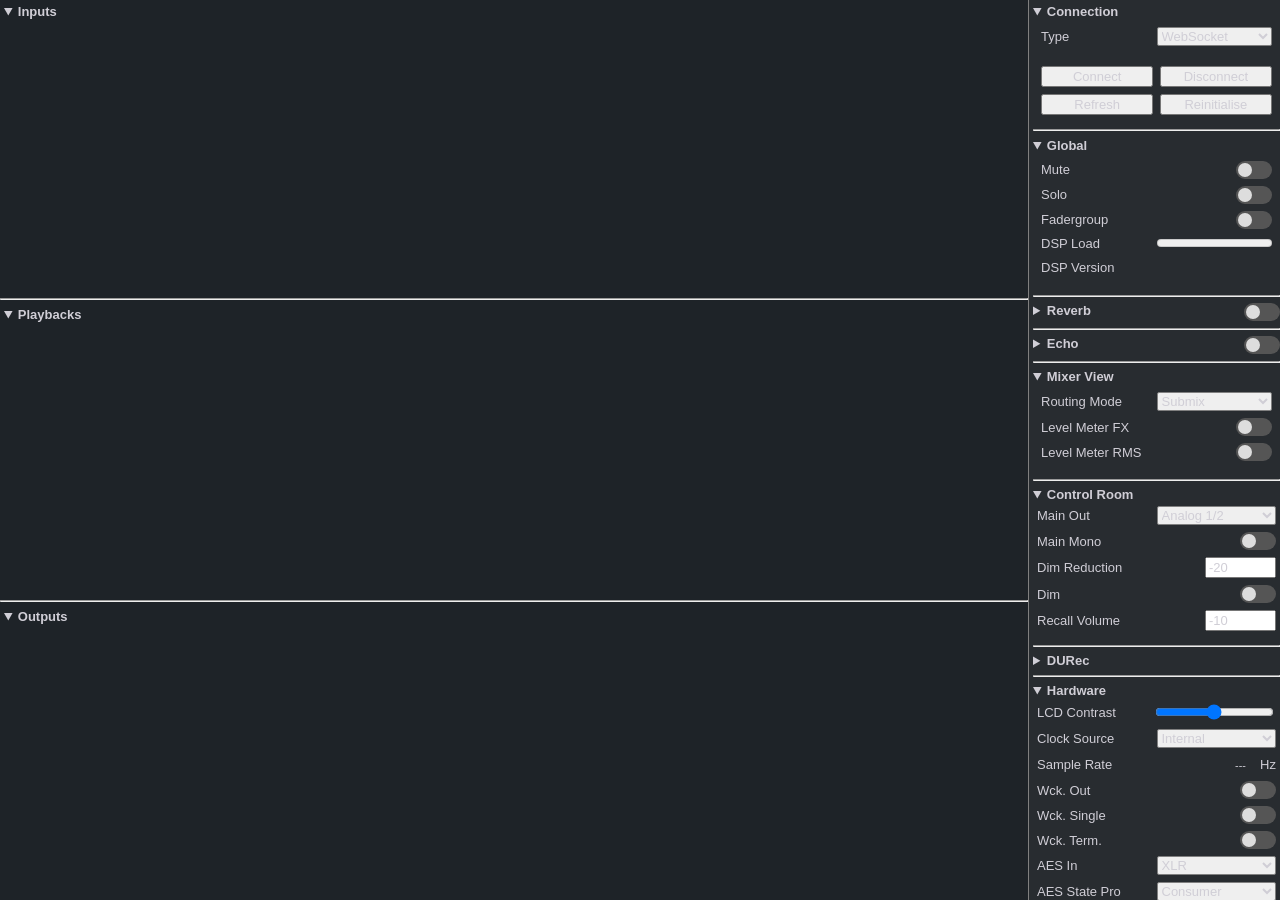
==== commit 4f052d5f: "web: cosmetics, look&feel, impl. width, correct m/s phaseL/R handling - and lots more under the hood" ====
--- a/web/pub/index.html
+++ b/web/pub/index.html
@@ -11,6 +11,8 @@
 		<link rel="preload" href="css/help.css" as="style" />
 		<link rel="stylesheet" href="css/help.css" media="print" onload="this.media='all'" />
 		<link rel="stylesheet" href="css/knob.css" />
+		<link rel="stylesheet" href="css/button.css" />
+		<link rel="stylesheet" href="css/channelEq.css" />
 
 		<link rel="modulepreload" href="js/oscmix.js" />
 	</head>
@@ -26,18 +28,11 @@
 						<div class="knob-target"></div>
 					</label>
 					<div class="channel-mute">
-						<label class="toggle-button mute-button">M
-							<input class="mute-checkbox" type="checkbox"/>
-						</label>
-						<label class="toggle-button solo-button">S
-							<input class="solo-checkbox" type="checkbox"/>
-						</label>
-						<label class="toggle-button record-button">R
-							<input class="record-checkbox" type="checkbox"/>
-						</label>
-						<label class="toggle-button play-button">P
-							<input class="play-checkbox" type="checkbox"/>
-						</label>
+						<!-- Buttons inserted by JS; hidden inputs are CSS-state proxies -->
+						<input class="mute-checkbox"   type="checkbox" hidden />
+						<input class="solo-checkbox"   type="checkbox" hidden />
+						<input class="record-checkbox" type="checkbox" hidden />
+						<input class="play-checkbox"   type="checkbox" hidden />
 					</div>
 					<div id="channel-meter-value" class="channel-meter-value">
 						<div id="volume-meter-value">UFL</div>
@@ -56,7 +51,7 @@
 						value="-65"
 						/>
 						<div class="channel-panel-buttons">
-							<label class="toggle-button"
+							<label class="toggle-button channel-show-settings-label"
 								>S<input type="checkbox" class="channel-show-settings"
 								/></label>
 							<label class="toggle-button channel-show-eq-label" data-type="input output"
@@ -79,116 +74,42 @@
 				</div>
 				<div class="channel-panel channel-panel-settings">
 					<fieldset>
-						<label>Stereo
-							<span>
-								<input type="checkbox" id="stereo" class="stereo" />
-							</span>
-						</label>
-						<label data-flags="hi-z">Instr.
-							<span>
-								<input type="checkbox" id="hi-z" />
-							</span>
-						</label>
-						<label data-flags="48v">48V
-							<span>
-								<input type="checkbox" id="48v" />
-							</span>
-						</label>
-						<label data-flags="reflevel">Ref. Level
-							<select id="reflevel">
-								<!-- options populated dynamically from device definition -->
-							</select>
-						</label>
-						<label data-flags="gain">Gain
-							<div class="knob-target"></div>
-						</label>
-						<label data-flags="autoset">Autoset
-							<span>
-								<input type="checkbox" id="autoset" />
-							</span>
-						</label>
-						<label>FX
-							<div class="fx-control">
-								<input
-								type="range"
-								class="fx-slider"
-								min="-65"
-								max="0"
-								step="0.5"
-								value="-65" />
-								<input type="number" id="fx" min="-65" max="0" step="0.5" value="-65" />
-							</div>
-						</label>
-						<label data-type="output">Crossfeed
-							<select id="crossfeed">
-								<option>Off</option>
-								<option>crossfeed 1</option>
-								<option>crossfeed 2</option>
-								<option>crossfeed 3</option>
-								<option>crossfeed 4</option>
-								<option>crossfeed 5</option>
-							</select>
-						</label>
-						<label class="stereo-field">M/S Proc<span><input type="checkbox" id="msproc" /></span></label>
-						<label>Phase<span><input type="checkbox" id="phase" /></span></label>
-						<label data-type="output">Loopback<span><input type="checkbox" id="loopback" value="0" /></span></label>
-						<button id="roomeq-show" data-type="output" class="roomeq">Room EQ</button>
+						<label><span><input type="checkbox" class="stereo" data-osc="stereo" hidden /></span></label>
+						<div class="btn-pair">
+							<label data-flags="48v"><span><input type="checkbox" class="phantom" data-osc="48v" hidden /></span></label>
+							<label data-flags="hi-z"><span><input type="checkbox" class="hi-z" data-osc="hi-z" hidden /></span></label>
+						</div>
+						<label data-flags="reflevel">
+							<span class="settings-label-text">Ref. Level</span>
+							<select id="reflevel"><!-- populated from device def --></select>
+						</label>
+						<label data-flags="gain"><div class="knob-target"></div></label>
+						<label data-flags="autoset"><span><input type="checkbox" data-osc="autoset" hidden /></span></label>
+						<label><div class="knob-target fx-knob-target"></div></label>
+						<label data-type="output"><select id="crossfeed" class="crossfeed">
+							<option>x-feed off</option>
+							<option>x-feed 1</option>
+							<option>x-feed 2</option>
+							<option>x-feed 3</option>
+							<option>x-feed 4</option>
+							<option>x-feed 5</option>
+						</select></label>
+						<label class="width-row" data-type="input playback"><div class="knob-target width-knob-target"></div></label>
+						<label class="stereo-field"><span><input type="checkbox" data-osc="msproc" hidden /></span></label>
+						<div class="btn-pair">
+							<label><span><input type="checkbox" data-osc="phase" hidden /></span></label>
+							<label class="stereo-field phase-r-row"><span class="phase-r-host"></span></label>
+						</div>
+						<label data-type="output"><span><input type="checkbox" class="loopback" data-osc="loopback" hidden /></span></label>
+						<button id="roomeq-show" data-type="output" class="roomeq btn btn-channel btn-toggle">Room EQ</button>
 					</fieldset>
 				</div>
 				<div class="channel-panel channel-panel-eq" data-type="input output">
-					<svg id="eq-plot" class="eq-plot">
-						<path id="eq-grid" class="eq-grid" />
-						<polyline id="eq-curve" class="eq-curve" />
-					</svg>
-					<details open>
-						<summary>EQ<input type="checkbox" id="eq" class="eq" /></summary>
-						<div class="eq-controls">
-							<div>Band</div>
-							<div>1</div>
-							<div>2</div>
-							<div>3</div>
-							<div>Type</div>
-							<select id="eq/band1type">
-								<option value="PEAK">Peak</option>
-								<option value="LOW_SHELF">Low Shelf</option>
-								<option value="HIGH_PASS">High Pass</option>
-								<option value="LOW_PASS">Low Pass</option>
-							</select>
-							<output>Peak</output>
-							<select id="eq/band3type">
-								<option value="PEAK">Peak</option>
-								<option value="HIGH_SHELF">High Shelf</option>
-								<option value="LOW_PASS">Low Pass</option>
-								<option value="HIGH_PASS">High Pass</option>
-							</select>
-							<div>Gain</div>
-							<input id="eq/band1gain" type="number" min="-20" max="20" step="0.5" />
-							<input id="eq/band2gain" type="number" min="-20" max="20" step="0.5" />
-							<input id="eq/band3gain" type="number" min="-20" max="20" step="0.5" />
-							<div>Freq.</div>
-							<input id="eq/band1freq" type="number" min="20" max="20000" />
-							<input id="eq/band2freq" type="number" min="20" max="20000" />
-							<input id="eq/band3freq" type="number" min="20" max="20000" />
-							<div>Q</div>
-							<input id="eq/band1q" type="number" min="0.4" max="9.9" step="0.1" />
-							<input id="eq/band2q" type="number" min="0.4" max="9.9" step="0.1" />
-							<input id="eq/band3q" type="number" min="0.4" max="9.9" step="0.1" />
-						</div>
-					</details>
-					<details open>
-						<summary>Low Cut<input id="lowcut" class="lowcut" type="checkbox" /></summary>
-						<fieldset>
-							<label
-								>Slope<select id="lowcut/slope">
-									<option>6 dB/oct</option>
-									<option>12 dB/oct</option>
-									<option>18 dB/oct</option>
-									<option>24 dB/oct</option>
-								</select>
-					</label>
-							<label>Freq.<input id="lowcut/freq" type="number" min="20" max="500" /></label>
-						</fieldset>
-					</details>
+					<!-- Hidden checkboxes mirror EQ/LC enabled state so CSS :has() can glow the EQ label. -->
+					<input type="checkbox" class="eq" hidden />
+					<input type="checkbox" class="lowcut" hidden />
+					<!-- Built lazily by Channel#initEQ on first open of the EQ panel. -->
+					<div class="ch-eq-host"></div>
 				</div>
 				<div class="channel-panel channel-panel-dynamics" data-type="input output">
 					<details open>
@@ -722,7 +643,7 @@
 				<form id="ui-settings">
 					<fieldset class="custom-form">
 						<label class="form-row" title="Shows Help for URL Parameters">Help:
-							<button class="help-button" id="url-help-button">Open</button>
+							<button type="button" class="help-button" id="url-help-button">Open</button>
 						</label>
 						<label class="form-row" title="Select your preferred UI Theme">Theme:
 							<select id="ui-style-select">
--- a/web/pub/css/theme/tm_dark_hi.css
+++ b/web/pub/css/theme/tm_dark_hi.css
@@ -1,8 +1,11 @@
 :root {
 
 	/* Dimensions */
-	--channel-width: 90px;
+	--channel-width: 7em;
 	--sidebar-width: 19em;
+	--channel-panel-settings-width: var(--channel-width);
+	--channel-panel-eq-width: 18em; /* calc(var(--channel-width) + 7em); */
+	--channel-panel-dyn-width: 14em;
 
 	/* Base Colors */
 	--background-color: #1E2328;
@@ -49,8 +52,12 @@
 
 	/* Knob-colors */
 	--knob-bg-color: #555;
-	--knob-border-color: orange;
-	--knob-marker-color: #fff;
+	/*--knob-border-color: orange;*/
+	--knob-marker-color: orange;
+	--clr-knob-track:        #444;
+	--clr-knob-accent:       orange;
+	--clr-knob-accent-bright:#ffcc00;
+	--clr-knob-value:        #aaa;
 
 	/* FX-colors */
 	--fx-ring-green: #00ff00;
@@ -64,6 +71,11 @@
 	--switch-off-color: #555;
 	--switch-on-color: #5588FF;
 	--switch-thumb-color: #ddd;
+
+	/* Side / phase / M-S accent colors */
+	--clr-right:        #00ccee;
+	--clr-right-bright: #44eeff;
+	--clr-left:         #e87c2a;
 }
 
 * {
@@ -340,6 +352,12 @@
 	flex-direction: column;
 }
 
+label[id="pan"] {
+	display: flex;
+	justify-content: center;
+	padding: 2px 0;
+}
+
 .channel-name {
 	text-align: center;
 	font-weight: bold;
@@ -380,7 +398,6 @@
 	background-size: 18px 54px;
 	background-position: 0 1px;
 	transform: translateY(3px);
-	margin-left: -18px;
 }
 
 .channel-volume input[type="range"]::-moz-range-thumb {
@@ -390,7 +407,6 @@
 	background-size: 18px 54px;
 	background-position: 0 1px;
 	transform: translateY(3px);
-	margin-left: -18px;
 	border: none;
 }
 
@@ -403,14 +419,64 @@
 	justify-content: center;
 }
 
-.channel-mute > label {
+/* M / S / R / P Button layout */
+.channel-mute > .btn {
+	flex-grow: 1;
 	border-width: 0;
-	padding-block: 1px;
-	flex-grow: 1;
-}
-
-.channel-mute > label:first-of-type {
-	border-right-width: 1px;
+	padding-block: 2px;
+	border-radius: 0;
+	font-size: x-small;
+	letter-spacing: 0;
+	text-transform: uppercase;
+	background: var(--background-color);
+	color: var(--text-color);
+}
+.channel-mute > .btn:first-child {
+	border-top-left-radius: 3px;
+	border-bottom-left-radius: 3px;
+}
+.channel-mute > .btn:last-of-type {
+	border-top-right-radius: 3px;
+	border-bottom-right-radius: 3px;
+}
+.channel-mute > .btn + .btn {
+	border-left: 1px solid var(--border-color);
+}
+.channel-mute > .btn:hover {
+	background: var(--toggle-hover-color);
+	color: var(--text-highlight-color);
+}
+
+/* Mute active */
+.channel-mute .btn-mute.is-active {
+	background-color: var(--mute-color) !important;
+	color: var(--text-highlight-color) !important;
+}
+body.global-mute-enabled .channel.muted .btn-mute {
+	background-color: var(--mute-highlight-color) !important;
+	box-shadow: 0 0 8px 2px var(--mute-highlight-color-shadow);
+}
+
+/* Solo active */
+.channel-mute .btn-solo.is-active {
+	background-color: var(--solo-color) !important;
+	color: var(--text-highlight-color) !important;
+}
+body.global-solo-enabled .channel-mute:has(.solo-checkbox:checked) .btn-solo {
+	background-color: var(--solo-highlight-color) !important;
+	box-shadow: 0 0 8px 2px var(--solo-highlight-color-shadow);
+}
+
+/* Record active */
+.channel-mute .btn-record.is-active {
+	background-color: var(--store-highlight-color, red) !important;
+	color: var(--text-highlight-color) !important;
+}
+
+/* Play active */
+.channel-mute .btn-play.is-active {
+	background-color: var(--load-highlight-color, #00f800) !important;
+	color: #111 !important;
 }
 
 .channel-meter-value {
@@ -520,16 +586,132 @@
 
 .channel:has(~ .channel-panel-eq :is(.eq, .lowcut):checked) .channel-show-eq-label,
 .channel:has(~ .channel-panel-dynamics :is(.dynamics, .autolevel):checked) .channel-show-dynamics-label,
-.channel:has(~ .channel-panel-settings :is(.roomeq, .loopback, .crossfeed):checked) .channel-show-settings-label
+.channel:has(~ .channel-panel-settings :is(.loopback, .hi-z, .phantom):checked) .channel-show-settings-label,
+.channel:has(~ .channel-panel-settings :is(.roomeq, .crossfeed).is-active) .channel-show-settings-label,
+.roomeq.is-active
 {
 	box-shadow: inset 0 0 1.5em selecteditem;
 }
 
 .channel-panel-settings:has(.stereo:not(:checked)) .stereo-field {
-		width: 0;
-	padding: 0;
-	border-left-width: 0;
-	overflow: hidden;
+	display: none;
+}
+
+/* Settings panel toggle buttons */
+.channel-panel-settings .btn-channel {
+	text-transform: lowercase;
+	font-size: 10px;
+	padding: 1px 6px;
+	display: block;
+	width: 100%;
+	box-sizing: border-box;
+}
+
+/* Phase: cyan accent (active fill + hover tint) */
+.channel-panel-settings .btn-phase.is-active {
+	background-color: var(--clr-right, #00ccee) !important;
+	color: #111 !important;
+	border-color: var(--clr-right, #00ccee) !important;
+}
+.channel-panel-settings .btn-phase:not(.is-active):hover {
+	background:   rgba(0, 204, 238, 0.15) !important;
+	border-color: var(--clr-right, #00ccee) !important;
+	color:        var(--clr-right, #00ccee) !important;
+}
+.channel-panel-settings .btn-phase.is-active:hover {
+	background-color: var(--clr-right-bright, #44eeff) !important;
+	border-color:     var(--clr-right-bright, #44eeff) !important;
+}
+
+/* Settings panel: single-column, same width as channel strip */
+.channel-panel-settings {
+	width: var(--channel-panel-settings-width);
+}
+
+.channel-panel-eq {
+	width: var(--channel-panel-eq-width);
+}
+
+.channel-panel-dynamics {
+	width: var(--channel-panel-dyn-width);
+}
+
+.channel-panel-settings fieldset {
+	display: block;
+}
+
+.channel-panel-settings fieldset > label {
+	display: block;
+	margin-bottom: 2px;
+}
+
+/* Spans in settings labels are full-width blocks (contain the Button element) */
+.channel-panel-settings fieldset > label > span:not(.settings-label-text) {
+	display: block;
+}
+
+/* "Ref. Level" text above the select */
+.settings-label-text {
+	display: block;
+	font-size: 9px;
+	color: var(--clr-text-dim, #888);
+	text-transform: uppercase;
+	letter-spacing: 0.5px;
+	margin-bottom: 2px;
+	text-align: center;
+}
+
+/* Selects span full width */
+.channel-panel-settings select {
+	width: 100%;
+	box-sizing: border-box;
+}
+
+/* Knob targets: center knob horizontally */
+.channel-panel-settings .knob-target {
+	display: flex;
+	justify-content: center;
+	padding: 2px 0;
+}
+
+/* Width knob row: hidden on mono, visible when stereo is checked */
+.channel-panel-settings .width-row {
+	display: var(--mono-width-visible, none);
+}
+.channel-panel-settings:has(.stereo:checked) .width-row {
+	display: block;
+}
+
+/* Paired buttons (48V+Instr, Phase L+R) shown side by side */
+.channel-panel-settings .btn-pair {
+	display: flex;
+	gap: 2px;
+	margin-bottom: 2px;
+}
+.channel-panel-settings .btn-pair > label {
+	display: block;
+	flex: 1;
+	min-width: 0;
+	margin-bottom: 0;
+}
+.channel-panel-settings .btn-pair > label > span {
+	display: block;
+}
+
+/* M/S proc: cyan accent */
+.channel-panel-settings .btn-msproc.is-active {
+	background:   var(--clr-right, #00ccee);
+	border-color: var(--clr-right, #00ccee);
+	color: #111;
+}
+.channel-panel-settings .btn-msproc:not(.is-active):hover {
+	background:   rgba(0, 204, 238, 0.15);
+	border-color: var(--clr-right, #00ccee);
+	color:        var(--clr-right, #00ccee);
+}
+.channel-panel-settings .btn-msproc.is-active:hover {
+	background:   var(--clr-right-bright, #44eeff);
+	border-color: var(--clr-right-bright, #44eeff);
 }
 
 .channel-panel {
@@ -537,13 +719,12 @@
 	border-top-right-radius: 4px;
 	border-bottom-right-radius: 4px;
 	padding: 4px;
-	width: 200px;
 	overflow-y: auto;
-	min-width: 0;   
+	min-width: 0;
 	transition: width 0.3s ease,
 	            padding 0.3s ease,
 	            border-left-width 0.3s ease !important;
-	box-sizing: border-box;   
+	box-sizing: border-box;
 }
 
 .channel-panel fieldset {
@@ -654,7 +835,6 @@
 	box-shadow:
 	inset 0 0 10px rgba(0,0,0,0.5),
 	0 2px 5px rgba(0,0,0,0.3);
-	transform: rotate(-135deg);
 	display: flex;
 	align-items: center;
 	justify-content: center;
@@ -684,36 +864,6 @@
 	text-shadow: 0 1px 1px rgba(0,0,0,0.3);
 }
 
-osc-knob {
-	border-radius: 50%;
-	background: var(--knob-bg-color);
-	position: relative;
-	cursor: pointer;
-	box-shadow:
-	inset 0 0 10px rgba(0,0,0,0.5),
-	0 2px 5px rgba(0,0,0,0.3);
-	transform: rotate(-135deg);
-	display: flex;
-	align-items: center;
-	justify-content: center;
-	overflow: hidden;
-	border: 2px solid var(--fx-center-border);
-	width:40px;
-	height:40px;
-	min-width: 25px;
-	min-height: 25px;
-}
-
-osc-knob::after {
-	content: '';
-	position: absolute;
-	bottom: 2px;
-	width: 2px;
-	height: 10px;
-	background: var(--knob-marker-color);
-	border-radius: 2px;
-	box-shadow: 0 0 2px rgba(0,0,0,0.5);
-}
 
 .meter-wrapper {
 	width: 10px;
--- a/web/pub/css/theme/tm_dark_hi.css
+++ b/web/pub/css/theme/tm_dark_hi.css
@@ -1,8 +1,11 @@
 :root {
 
 	/* Dimensions */
-	--channel-width: 90px;
+	--channel-width: 7em;
 	--sidebar-width: 19em;
+	--channel-panel-settings-width: var(--channel-width);
+	--channel-panel-eq-width: 18em; /* calc(var(--channel-width) + 7em); */
+	--channel-panel-dyn-width: 14em;
 
 	/* Base Colors */
 	--background-color: #1E2328;
@@ -49,8 +52,12 @@
 
 	/* Knob-colors */
 	--knob-bg-color: #555;
-	--knob-border-color: orange;
-	--knob-marker-color: #fff;
+	/*--knob-border-color: orange;*/
+	--knob-marker-color: orange;
+	--clr-knob-track:        #444;
+	--clr-knob-accent:       orange;
+	--clr-knob-accent-bright:#ffcc00;
+	--clr-knob-value:        #aaa;
 
 	/* FX-colors */
 	--fx-ring-green: #00ff00;
@@ -64,6 +71,11 @@
 	--switch-off-color: #555;
 	--switch-on-color: #5588FF;
 	--switch-thumb-color: #ddd;
+
+	/* Side / phase / M-S accent colors */
+	--clr-right:        #00ccee;
+	--clr-right-bright: #44eeff;
+	--clr-left:         #e87c2a;
 }
 
 * {
@@ -340,6 +352,12 @@
 	flex-direction: column;
 }
 
+label[id="pan"] {
+	display: flex;
+	justify-content: center;
+	padding: 2px 0;
+}
+
 .channel-name {
 	text-align: center;
 	font-weight: bold;
@@ -380,7 +398,6 @@
 	background-size: 18px 54px;
 	background-position: 0 1px;
 	transform: translateY(3px);
-	margin-left: -18px;
 }
 
 .channel-volume input[type="range"]::-moz-range-thumb {
@@ -390,7 +407,6 @@
 	background-size: 18px 54px;
 	background-position: 0 1px;
 	transform: translateY(3px);
-	margin-left: -18px;
 	border: none;
 }
 
@@ -403,14 +419,64 @@
 	justify-content: center;
 }
 
-.channel-mute > label {
+/* M / S / R / P Button layout */
+.channel-mute > .btn {
+	flex-grow: 1;
 	border-width: 0;
-	padding-block: 1px;
-	flex-grow: 1;
-}
-
-.channel-mute > label:first-of-type {
-	border-right-width: 1px;
+	padding-block: 2px;
+	border-radius: 0;
+	font-size: x-small;
+	letter-spacing: 0;
+	text-transform: uppercase;
+	background: var(--background-color);
+	color: var(--text-color);
+}
+.channel-mute > .btn:first-child {
+	border-top-left-radius: 3px;
+	border-bottom-left-radius: 3px;
+}
+.channel-mute > .btn:last-of-type {
+	border-top-right-radius: 3px;
+	border-bottom-right-radius: 3px;
+}
+.channel-mute > .btn + .btn {
+	border-left: 1px solid var(--border-color);
+}
+.channel-mute > .btn:hover {
+	background: var(--toggle-hover-color);
+	color: var(--text-highlight-color);
+}
+
+/* Mute active */
+.channel-mute .btn-mute.is-active {
+	background-color: var(--mute-color) !important;
+	color: var(--text-highlight-color) !important;
+}
+body.global-mute-enabled .channel.muted .btn-mute {
+	background-color: var(--mute-highlight-color) !important;
+	box-shadow: 0 0 8px 2px var(--mute-highlight-color-shadow);
+}
+
+/* Solo active */
+.channel-mute .btn-solo.is-active {
+	background-color: var(--solo-color) !important;
+	color: var(--text-highlight-color) !important;
+}
+body.global-solo-enabled .channel-mute:has(.solo-checkbox:checked) .btn-solo {
+	background-color: var(--solo-highlight-color) !important;
+	box-shadow: 0 0 8px 2px var(--solo-highlight-color-shadow);
+}
+
+/* Record active */
+.channel-mute .btn-record.is-active {
+	background-color: var(--store-highlight-color, red) !important;
+	color: var(--text-highlight-color) !important;
+}
+
+/* Play active */
+.channel-mute .btn-play.is-active {
+	background-color: var(--load-highlight-color, #00f800) !important;
+	color: #111 !important;
 }
 
 .channel-meter-value {
@@ -520,16 +586,132 @@
 
 .channel:has(~ .channel-panel-eq :is(.eq, .lowcut):checked) .channel-show-eq-label,
 .channel:has(~ .channel-panel-dynamics :is(.dynamics, .autolevel):checked) .channel-show-dynamics-label,
-.channel:has(~ .channel-panel-settings :is(.roomeq, .loopback, .crossfeed):checked) .channel-show-settings-label
+.channel:has(~ .channel-panel-settings :is(.loopback, .hi-z, .phantom):checked) .channel-show-settings-label,
+.channel:has(~ .channel-panel-settings :is(.roomeq, .crossfeed).is-active) .channel-show-settings-label,
+.roomeq.is-active
 {
 	box-shadow: inset 0 0 1.5em selecteditem;
 }
 
 .channel-panel-settings:has(.stereo:not(:checked)) .stereo-field {
-		width: 0;
-	padding: 0;
-	border-left-width: 0;
-	overflow: hidden;
+	display: none;
+}
+
+/* Settings panel toggle buttons */
+.channel-panel-settings .btn-channel {
+	text-transform: lowercase;
+	font-size: 10px;
+	padding: 1px 6px;
+	display: block;
+	width: 100%;
+	box-sizing: border-box;
+}
+
+/* Phase: cyan accent (active fill + hover tint) */
+.channel-panel-settings .btn-phase.is-active {
+	background-color: var(--clr-right, #00ccee) !important;
+	color: #111 !important;
+	border-color: var(--clr-right, #00ccee) !important;
+}
+.channel-panel-settings .btn-phase:not(.is-active):hover {
+	background:   rgba(0, 204, 238, 0.15) !important;
+	border-color: var(--clr-right, #00ccee) !important;
+	color:        var(--clr-right, #00ccee) !important;
+}
+.channel-panel-settings .btn-phase.is-active:hover {
+	background-color: var(--clr-right-bright, #44eeff) !important;
+	border-color:     var(--clr-right-bright, #44eeff) !important;
+}
+
+/* Settings panel: single-column, same width as channel strip */
+.channel-panel-settings {
+	width: var(--channel-panel-settings-width);
+}
+
+.channel-panel-eq {
+	width: var(--channel-panel-eq-width);
+}
+
+.channel-panel-dynamics {
+	width: var(--channel-panel-dyn-width);
+}
+
+.channel-panel-settings fieldset {
+	display: block;
+}
+
+.channel-panel-settings fieldset > label {
+	display: block;
+	margin-bottom: 2px;
+}
+
+/* Spans in settings labels are full-width blocks (contain the Button element) */
+.channel-panel-settings fieldset > label > span:not(.settings-label-text) {
+	display: block;
+}
+
+/* "Ref. Level" text above the select */
+.settings-label-text {
+	display: block;
+	font-size: 9px;
+	color: var(--clr-text-dim, #888);
+	text-transform: uppercase;
+	letter-spacing: 0.5px;
+	margin-bottom: 2px;
+	text-align: center;
+}
+
+/* Selects span full width */
+.channel-panel-settings select {
+	width: 100%;
+	box-sizing: border-box;
+}
+
+/* Knob targets: center knob horizontally */
+.channel-panel-settings .knob-target {
+	display: flex;
+	justify-content: center;
+	padding: 2px 0;
+}
+
+/* Width knob row: hidden on mono, visible when stereo is checked */
+.channel-panel-settings .width-row {
+	display: var(--mono-width-visible, none);
+}
+.channel-panel-settings:has(.stereo:checked) .width-row {
+	display: block;
+}
+
+/* Paired buttons (48V+Instr, Phase L+R) shown side by side */
+.channel-panel-settings .btn-pair {
+	display: flex;
+	gap: 2px;
+	margin-bottom: 2px;
+}
+.channel-panel-settings .btn-pair > label {
+	display: block;
+	flex: 1;
+	min-width: 0;
+	margin-bottom: 0;
+}
+.channel-panel-settings .btn-pair > label > span {
+	display: block;
+}
+
+/* M/S proc: cyan accent */
+.channel-panel-settings .btn-msproc.is-active {
+	background:   var(--clr-right, #00ccee);
+	border-color: var(--clr-right, #00ccee);
+	color: #111;
+}
+.channel-panel-settings .btn-msproc:not(.is-active):hover {
+	background:   rgba(0, 204, 238, 0.15);
+	border-color: var(--clr-right, #00ccee);
+	color:        var(--clr-right, #00ccee);
+}
+.channel-panel-settings .btn-msproc.is-active:hover {
+	background:   var(--clr-right-bright, #44eeff);
+	border-color: var(--clr-right-bright, #44eeff);
 }
 
 .channel-panel {
@@ -537,13 +719,12 @@
 	border-top-right-radius: 4px;
 	border-bottom-right-radius: 4px;
 	padding: 4px;
-	width: 200px;
 	overflow-y: auto;
-	min-width: 0;   
+	min-width: 0;
 	transition: width 0.3s ease,
 	            padding 0.3s ease,
 	            border-left-width 0.3s ease !important;
-	box-sizing: border-box;   
+	box-sizing: border-box;
 }
 
 .channel-panel fieldset {
@@ -654,7 +835,6 @@
 	box-shadow:
 	inset 0 0 10px rgba(0,0,0,0.5),
 	0 2px 5px rgba(0,0,0,0.3);
-	transform: rotate(-135deg);
 	display: flex;
 	align-items: center;
 	justify-content: center;
@@ -684,36 +864,6 @@
 	text-shadow: 0 1px 1px rgba(0,0,0,0.3);
 }
 
-osc-knob {
-	border-radius: 50%;
-	background: var(--knob-bg-color);
-	position: relative;
-	cursor: pointer;
-	box-shadow:
-	inset 0 0 10px rgba(0,0,0,0.5),
-	0 2px 5px rgba(0,0,0,0.3);
-	transform: rotate(-135deg);
-	display: flex;
-	align-items: center;
-	justify-content: center;
-	overflow: hidden;
-	border: 2px solid var(--fx-center-border);
-	width:40px;
-	height:40px;
-	min-width: 25px;
-	min-height: 25px;
-}
-
-osc-knob::after {
-	content: '';
-	position: absolute;
-	bottom: 2px;
-	width: 2px;
-	height: 10px;
-	background: var(--knob-marker-color);
-	border-radius: 2px;
-	box-shadow: 0 0 2px rgba(0,0,0,0.5);
-}
 
 .meter-wrapper {
 	width: 10px;
--- a/web/pub/css/base.css
+++ b/web/pub/css/base.css
@@ -0,0 +1,174 @@
+/*
+ * base.css - Shared widget styles loaded alongside every theme.
+ * Theme-specific colors are controlled via CSS variables defined in
+ * each theme's :root block.
+ *
+ * Default variable values (light/neutral baseline):
+ *   --switch-off-color:   #ccc
+ *   --switch-on-color:    #5555DD
+ *   --switch-thumb-color: white
+ *   --border-color:       (required, defined per theme)
+ */
+
+:root {
+	/* Set to 'block' to show the width knob on mono channels */
+	--mono-width-visible: none;
+}
+
+/* - Ensure the HTML hidden attribute is never overridden by display rules */
+[hidden] {
+	display: none !important;
+}
+
+/* - Summary: support both bare <input> and .switch label in summary rows */
+summary > input,
+summary > label.switch {
+	float: right;
+}
+
+/* - Switch widget -------------------------------------------------------- */
+.switch {
+	position: relative;
+	display: inline-block;
+	width: 36px;
+	height: 18px;
+}
+
+.switch input {
+	opacity: 0;
+	width: 0;
+	height: 0;
+}
+
+.slider {
+	position: absolute;
+	cursor: pointer;
+	top: 0;
+	left: 0;
+	right: 0;
+	bottom: 0;
+	background-color: var(--switch-off-color, #ccc);
+	transition: 0.3s;
+	border-radius: 24px;
+}
+
+.slider::before {
+	position: absolute;
+	content: "";
+	height: 14px;
+	width: 14px;
+	left: 2px;
+	bottom: 2px;
+	background-color: var(--switch-thumb-color, white);
+	transition: 0.2s;
+	border-radius: 50%;
+}
+
+input:checked + .slider {
+	background-color:  #5555dd;
+}
+
+input:checked + .slider::before {
+	transform: translateX(18px);
+}
+
+/* - DSP Load meter ------------------------------------------------------- */
+.dsp-load-wrapper {
+	display: flex;
+	align-items: center;
+	gap: 4px;
+	width: 50%;
+}
+
+.dsp-load-wrapper meter {
+	flex: 1 1 0;
+	min-width: 0;
+	height: 1.2em;
+	display: block;
+}
+
+.dsp-load-wrapper output {
+	flex-shrink: 0;
+	width: 50%;
+	min-width: 1.5em;
+	text-align: right;
+}
+
+/* - Form layout ---------------------------------------------------------- */
+.custom-form {
+	outline: none; /*2px solid #aaa;*/
+	background-color: none; /*#f9f9f9;*/
+	border: 0;
+	border-radius: 8px;
+	padding: 10px 15px;
+	display: flex;
+	flex-direction: column;
+}
+
+.form-row {
+	display: flex;
+	justify-content: space-between;
+	align-items: center;
+	margin-bottom: 3px;
+	width: 100%;
+	cursor: pointer;
+}
+
+
+.form-row output {
+    display: flex;
+    padding: 2px;
+	border: none; /*1px solid var(--border-color);*/
+	border-radius: 2px;
+    min-height: 1.4em;
+    /*font-size: 1rem;*/
+    width: 50%;
+    justify-content: flex-end;
+    align-items: center;
+}
+
+
+.form-row select {
+	border: 1px solid var(--border-color);
+	border-radius: 2px;
+	display: inline-block;
+	min-height: 1.1em;
+	width: 50%;
+}
+
+
+.form-row input[type="range"]{
+    display: flex;
+	width: 50%;
+}
+
+
+
+.form-row button{
+    display: flex;
+	width: 50%;
+	justify-content: center;
+}
+
+/* - DURec button active state -------------------------------------------- */
+button[aria-pressed="true"] {
+	outline: 2px solid currentColor;
+	font-weight: bold;
+}
+
+.form-row input[type="text"],
+.form-row input:not([type]) {
+	border: 1px solid var(--border-color);
+	border-radius: 2px;
+	min-height: 1.2em;
+	width: 50%;
+	box-sizing: border-box;
+}
+
+/* Ad-hoc fader group - gold fader cap for grouped channels */
+.fader-group-member .channel-volume input[type="range"]::-webkit-slider-thumb {
+	background-image: url('../img/fader_gold.png');
+}
+.fader-group-member .channel-volume input[type="range"]::-moz-range-thumb {
+	background-image: url('../img/fader_gold.png');
+}
--- a/web/pub/css/help.css
+++ b/web/pub/css/help.css
@@ -0,0 +1,263 @@
+/* Popup Styles */
+
+#help-popup {
+	display: none;
+	position: fixed;
+	top: 50%;
+	left: 50%;
+	transform: translate(-50%, -50%);
+	background: #141414eb;
+	border: 1px solid #ccc;
+	border-radius: 8px;
+	padding: 20px;
+	width: 80%;
+	max-width: 1000px;
+	max-height: 80vh;
+	overflow-y: auto;
+	z-index: 1000;
+	box-shadow: 0 4px 15px rgba(0,0,0,0.2);
+	color: #e0e0e0;
+}
+
+#help-popup h1, #help-popup h3 {
+	color: #f0f0f0;
+	margin-top: 15px;
+}
+
+#help-overlay {
+	display: none;
+	position: fixed;
+	top: 0;
+	left: 0;
+	width: 100%;
+	height: 100%;
+	background: rgba(0,0,0,0.5);
+	z-index: 999;
+}
+
+.param-table {
+	width: 100%;
+	border-collapse: collapse;
+	margin: 15px 0;
+}
+
+.param-table th, .param-table td {
+	border: 1px solid #bebbbb;
+	padding: 10px;
+	text-align: left;
+}
+
+.param-table th {
+	background-color: #76717194;
+	color: #fff;
+}
+
+.param-table code {
+	background: #4c4c4c9c;
+	padding: 3px 6px;
+	border-radius: 3px;
+	font-family: monospace;
+	color: #f0f0f0;
+}
+
+.url-example {
+	display: block;
+	word-break: break-all;
+	margin: 5px 0;
+	color: #9eff9e;
+	background: #3e3e3ecc;
+	padding: 5px;
+	border-radius: 4px;
+}
+
+.close-button {
+	position: absolute;
+	top: 10px;
+	right: 15px;
+	font-size: 24px;
+	cursor: pointer;
+	color: #aaa;
+}
+
+.close-button:hover {
+	color: #fff;
+}
+
+.help-button {
+	/*
+	 margin-left: 10px;
+	 padding: 2px 8px;
+
+	 font-size: 14px;
+	 border-radius: 8px;
+	 cursor: pointer;
+	 background: #f0f0f0;
+	 border: 1px solid #ccc; */
+}
+
+/* Additional styles */
+.current-url-container {
+	background: #3e3e3ecc;
+	border: 1px solid #555;
+	padding: 10px;
+	margin: 15px 0;
+	border-radius: 4px;
+	overflow-x: auto;
+}
+
+.current-url-container code {
+	font-size: 14px;
+	word-break: break-all;
+	color: #9eff9e;
+}
+
+.dynamic-url {
+	display: block;
+	margin: 5px 0;
+	color: #9eff9e;
+	background: #3e3e3ecc;
+	padding: 5px;
+	border-radius: 4px;
+}
+
+.copy-section {
+	margin-top: 20px;
+	display: flex;
+	align-items: center;
+	gap: 10px;
+}
+
+#copy-url-button {
+	padding: 8px 15px;
+	background: #4a6fa5;
+	color: white;
+	border: none;
+	border-radius: 4px;
+	cursor: pointer;
+	font-size: 14px;
+}
+
+#copy-url-button:hover {
+	background: #3a5a80;
+}
+
+#copy-status {
+	color: #2e7d32;
+	font-size: 14px;
+}
+
+/* Stile für die Copy-Buttons */
+.copy-btn {
+	padding: 5px 10px;
+	background-color: #5a7f5a;
+	color: white;
+	border: none;
+	border-radius: 3px;
+	cursor: pointer;
+	font-size: 12px;
+	transition: background-color 0.2s;
+}
+
+.copy-btn:hover {
+	background-color: #486a48;
+}
+
+.copy-btn.copied {
+	background-color: #2E7D32;
+}
+
+ul {
+	padding-left: 20px;
+}
+
+li {
+	margin-bottom: 15px;
+}
+
+/* URL Builder */
+.url-builder {
+	display: flex;
+	flex-direction: column;
+	gap: 12px;
+	background: #2a2a2acc;
+	border: 1px solid #555;
+	border-radius: 6px;
+	padding: 16px;
+	margin: 15px 0 25px;
+}
+
+.url-builder .builder-row {
+	display: flex;
+	align-items: center;
+	gap: 10px;
+	flex-wrap: wrap;
+}
+
+.url-builder label {
+	color: #e0e0e0;
+	min-width: 160px;
+}
+
+.url-builder .builder-check {
+	min-width: 0;
+	cursor: pointer;
+}
+
+.url-builder select,
+.url-builder textarea,
+.url-builder input[type="text"] {
+	flex: 1;
+	min-width: 240px;
+	background: #1c1c1c;
+	color: #e0e0e0;
+	border: 1px solid #555;
+	border-radius: 4px;
+	padding: 6px 8px;
+	font-family: inherit;
+}
+
+.url-builder textarea {
+	font-family: monospace;
+	color: #9eff9e;
+	resize: vertical;
+}
+
+.url-builder code {
+	background: #4c4c4c9c;
+	padding: 2px 5px;
+	border-radius: 3px;
+	font-family: monospace;
+	color: #f0f0f0;
+}
+
+.url-builder button {
+	padding: 6px 14px;
+	background: #4a6fa5;
+	color: white;
+	border: none;
+	border-radius: 4px;
+	cursor: pointer;
+	font-size: 14px;
+}
+
+.url-builder button:hover {
+	background: #3a5a80;
+}
+
+.builder-hint {
+	color: #aaa;
+	font-size: 13px;
+}
+
+#help-popup details {
+	margin-top: 20px;
+	border-top: 1px solid #444;
+	padding-top: 15px;
+}
+
+#help-popup details summary {
+	cursor: pointer;
+	color: #f0f0f0;
+	font-weight: bold;
+	margin-bottom: 10px;
+}
--- a/web/pub/css/help.css
+++ b/web/pub/css/help.css
@@ -0,0 +1,263 @@
+/* Popup Styles */
+
+#help-popup {
+	display: none;
+	position: fixed;
+	top: 50%;
+	left: 50%;
+	transform: translate(-50%, -50%);
+	background: #141414eb;
+	border: 1px solid #ccc;
+	border-radius: 8px;
+	padding: 20px;
+	width: 80%;
+	max-width: 1000px;
+	max-height: 80vh;
+	overflow-y: auto;
+	z-index: 1000;
+	box-shadow: 0 4px 15px rgba(0,0,0,0.2);
+	color: #e0e0e0;
+}
+
+#help-popup h1, #help-popup h3 {
+	color: #f0f0f0;
+	margin-top: 15px;
+}
+
+#help-overlay {
+	display: none;
+	position: fixed;
+	top: 0;
+	left: 0;
+	width: 100%;
+	height: 100%;
+	background: rgba(0,0,0,0.5);
+	z-index: 999;
+}
+
+.param-table {
+	width: 100%;
+	border-collapse: collapse;
+	margin: 15px 0;
+}
+
+.param-table th, .param-table td {
+	border: 1px solid #bebbbb;
+	padding: 10px;
+	text-align: left;
+}
+
+.param-table th {
+	background-color: #76717194;
+	color: #fff;
+}
+
+.param-table code {
+	background: #4c4c4c9c;
+	padding: 3px 6px;
+	border-radius: 3px;
+	font-family: monospace;
+	color: #f0f0f0;
+}
+
+.url-example {
+	display: block;
+	word-break: break-all;
+	margin: 5px 0;
+	color: #9eff9e;
+	background: #3e3e3ecc;
+	padding: 5px;
+	border-radius: 4px;
+}
+
+.close-button {
+	position: absolute;
+	top: 10px;
+	right: 15px;
+	font-size: 24px;
+	cursor: pointer;
+	color: #aaa;
+}
+
+.close-button:hover {
+	color: #fff;
+}
+
+.help-button {
+	/*
+	 margin-left: 10px;
+	 padding: 2px 8px;
+
+	 font-size: 14px;
+	 border-radius: 8px;
+	 cursor: pointer;
+	 background: #f0f0f0;
+	 border: 1px solid #ccc; */
+}
+
+/* Additional styles */
+.current-url-container {
+	background: #3e3e3ecc;
+	border: 1px solid #555;
+	padding: 10px;
+	margin: 15px 0;
+	border-radius: 4px;
+	overflow-x: auto;
+}
+
+.current-url-container code {
+	font-size: 14px;
+	word-break: break-all;
+	color: #9eff9e;
+}
+
+.dynamic-url {
+	display: block;
+	margin: 5px 0;
+	color: #9eff9e;
+	background: #3e3e3ecc;
+	padding: 5px;
+	border-radius: 4px;
+}
+
+.copy-section {
+	margin-top: 20px;
+	display: flex;
+	align-items: center;
+	gap: 10px;
+}
+
+#copy-url-button {
+	padding: 8px 15px;
+	background: #4a6fa5;
+	color: white;
+	border: none;
+	border-radius: 4px;
+	cursor: pointer;
+	font-size: 14px;
+}
+
+#copy-url-button:hover {
+	background: #3a5a80;
+}
+
+#copy-status {
+	color: #2e7d32;
+	font-size: 14px;
+}
+
+/* Stile für die Copy-Buttons */
+.copy-btn {
+	padding: 5px 10px;
+	background-color: #5a7f5a;
+	color: white;
+	border: none;
+	border-radius: 3px;
+	cursor: pointer;
+	font-size: 12px;
+	transition: background-color 0.2s;
+}
+
+.copy-btn:hover {
+	background-color: #486a48;
+}
+
+.copy-btn.copied {
+	background-color: #2E7D32;
+}
+
+ul {
+	padding-left: 20px;
+}
+
+li {
+	margin-bottom: 15px;
+}
+
+/* URL Builder */
+.url-builder {
+	display: flex;
+	flex-direction: column;
+	gap: 12px;
+	background: #2a2a2acc;
+	border: 1px solid #555;
+	border-radius: 6px;
+	padding: 16px;
+	margin: 15px 0 25px;
+}
+
+.url-builder .builder-row {
+	display: flex;
+	align-items: center;
+	gap: 10px;
+	flex-wrap: wrap;
+}
+
+.url-builder label {
+	color: #e0e0e0;
+	min-width: 160px;
+}
+
+.url-builder .builder-check {
+	min-width: 0;
+	cursor: pointer;
+}
+
+.url-builder select,
+.url-builder textarea,
+.url-builder input[type="text"] {
+	flex: 1;
+	min-width: 240px;
+	background: #1c1c1c;
+	color: #e0e0e0;
+	border: 1px solid #555;
+	border-radius: 4px;
+	padding: 6px 8px;
+	font-family: inherit;
+}
+
+.url-builder textarea {
+	font-family: monospace;
+	color: #9eff9e;
+	resize: vertical;
+}
+
+.url-builder code {
+	background: #4c4c4c9c;
+	padding: 2px 5px;
+	border-radius: 3px;
+	font-family: monospace;
+	color: #f0f0f0;
+}
+
+.url-builder button {
+	padding: 6px 14px;
+	background: #4a6fa5;
+	color: white;
+	border: none;
+	border-radius: 4px;
+	cursor: pointer;
+	font-size: 14px;
+}
+
+.url-builder button:hover {
+	background: #3a5a80;
+}
+
+.builder-hint {
+	color: #aaa;
+	font-size: 13px;
+}
+
+#help-popup details {
+	margin-top: 20px;
+	border-top: 1px solid #444;
+	padding-top: 15px;
+}
+
+#help-popup details summary {
+	cursor: pointer;
+	color: #f0f0f0;
+	font-weight: bold;
+	margin-bottom: 10px;
+}
--- a/web/pub/css/knob.css
+++ b/web/pub/css/knob.css
@@ -20,9 +20,13 @@
 }
 
 .knob-value {
-	font-size: 1rem;
+	font-size: 9px;
 	color: var(--clr-knob-value, orange);
 	text-align: center;
 	min-height: 12px;
 	user-select: none;
 }
+
+.knob-center-label .knob-value {
+	display: none;
+}
--- a/web/pub/css/button.css
+++ b/web/pub/css/button.css
@@ -0,0 +1,146 @@
+/*
+ * button.css — shared styles for the Button component (js/button.js).
+ *
+ * Tokens are read from the surrounding context with sensible fallbacks so the
+ * component renders identically whether it's used in the main app or in a
+ * standalone page like roomEq.html.
+ */
+
+.btn {
+	background: var(--clr-bg-btn, #222);
+	color: var(--clr-text-primary, #ccc);
+	border: 1px solid var(--clr-border-strong, #444);
+	border-radius: 4px;
+	padding: 5px 12px;
+	font-size: 11px;
+	cursor: pointer;
+	letter-spacing: 1px;
+	text-transform: uppercase;
+	transition: background-color .15s, color .15s, border-color .15s;
+	font-family: inherit;
+	line-height: 1.2;
+}
+
+.btn:hover {
+	background: var(--clr-accent, #e87c2a);
+	color:      var(--clr-text-dark, #111);
+	border-color: var(--clr-accent, #e87c2a);
+}
+
+/* ------------------------------------------------------------------------ */
+/* Bypass (On/Off): orange when on, dark when off                            */
+/* ------------------------------------------------------------------------ */
+.btn-bypass {
+	min-width: 52px;
+}
+
+.btn-bypass.state-on {
+	background:   var(--clr-accent, #e87c2a);
+	color:        var(--clr-text-dark, #111);
+	border-color: var(--clr-accent, #e87c2a);
+}
+.btn-bypass.state-on:hover {
+	background:   var(--clr-accent-bright, #ff9940);
+	border-color: var(--clr-accent-bright, #ff9940);
+}
+
+.btn-bypass.state-off {
+	background:   var(--clr-bg-btn, #222);
+	color:        var(--clr-text-off, #555);
+	border-color: var(--clr-border-mid, #333);
+}
+.btn-bypass.state-off:hover {
+	background:   var(--clr-border-mid, #333);
+	color:        var(--clr-text-dim, #888);
+	border-color: var(--clr-border-strong, #444);
+}
+
+/* ------------------------------------------------------------------------ */
+/* Toggle: generic on/off (used for misc toggle controls)                    */
+/* ------------------------------------------------------------------------ */
+.btn-toggle {
+	background:   var(--clr-bg-btn, #222);
+	color:        var(--clr-text-off, #555);
+	border-color: var(--clr-border-mid, #333);
+}
+.btn-toggle.is-active {
+	background:   var(--clr-accent, #e87c2a);
+	color:        var(--clr-text-dark, #111);
+	border-color: var(--clr-accent, #e87c2a);
+}
+.btn-toggle:not(.is-active):hover {
+	background:   rgba(232, 124, 42, 0.15);
+	border-color: var(--clr-accent, #e87c2a);
+	color:        var(--clr-accent, #e87c2a);
+}
+.btn-toggle.is-active:hover {
+	background:   var(--clr-accent-bright, #ff9940);
+	border-color: var(--clr-accent-bright, #ff9940);
+}
+
+/* ------------------------------------------------------------------------ */
+/* Side L / R: stereo channel selectors                                      */
+/* ------------------------------------------------------------------------ */
+.btn-side {
+	min-width: 52px;
+	background:   var(--clr-bg-btn, #222);
+	color:        var(--clr-text-off, #555);
+	border:       1px solid var(--clr-border-mid, #333);
+}
+.btn-side.side-l.active {
+	background:   var(--clr-left, #e87c2a);
+	color:        var(--clr-text-dark, #111);
+	border-color: var(--clr-left, #e87c2a);
+}
+.btn-side.side-r.active {
+	background:   var(--clr-right, #00ccee);
+	color:        var(--clr-text-dark, #111);
+	border-color: var(--clr-right, #00ccee);
+}
+.btn-side:not(.active):hover {
+	border-color: var(--clr-border-hover, #555);
+	color:        var(--clr-text-primary, #ccc);
+}
+.btn-side.side-r:not(.active):hover {
+	background:   var(--clr-right, #00ccee);
+	color:        var(--clr-text-dark, #111);
+	border-color: var(--clr-right, #00ccee);
+}
+
+/* ------------------------------------------------------------------------ */
+/* Link: stereo link toggle                                                  */
+/* ------------------------------------------------------------------------ */
+.btn-link {
+	background:   var(--clr-bg-btn, #222);
+	border:       1px solid var(--clr-border-mid, #333);
+	border-radius: 4px;
+	padding: 5px 8px;
+	font-size: 13px;
+	line-height: 1;
+}
+.btn-link.linked {
+	background:   var(--clr-link, #44dd88);
+	color:        var(--clr-text-dark, #111);
+	border-color: var(--clr-link, #44dd88);
+}
+.btn-link.linked:hover {
+	background:   var(--clr-link-bright, #88ffbb);
+	border-color: var(--clr-link-bright, #88ffbb);
+}
+.btn-link:not(.linked):hover {
+	background:   rgba(68, 221, 136, 0.15);
+	border-color: var(--clr-link, #44dd88);
+	color:        var(--clr-link, #44dd88);
+}
+
+/* ------------------------------------------------------------------------ */
+/* Channel strip: compact buttons (M/S/R/P, settings toggles)               */
+/* ------------------------------------------------------------------------ */
+.btn-channel {
+	padding: 2px 4px;
+	font-size: 10px;
+	letter-spacing: 0;
+	text-transform: lowercase;
+	border-radius: 3px;
+	min-width: 0;
+}
--- a/web/pub/css/channelEq.css
+++ b/web/pub/css/channelEq.css
@@ -0,0 +1,138 @@
+/*
+ * channelEq.css — styles for the per-channel EQ panel built lazily in
+ * oscmix.js's initChannelEQ. Independent of theme; uses --clr-* fallbacks
+ * so the panel works in any active theme.
+ */
+
+.ch-eq-host {
+	display: flex;
+	flex-direction: column;
+	gap: 6px;
+	width: 100%;
+	height: 100%;
+	min-width: 0;
+	min-height: 0;
+	font-size: 11px;
+	color: var(--clr-text-primary, #ccc);
+	box-sizing: border-box;
+}
+
+/* Toolbar -------------------------------------------------------------- */
+
+.ch-eq-toolbar {
+	display: flex;
+	align-items: center;
+	gap: 6px;
+}
+
+/* Compact buttons within the channel EQ — smaller than the roomEq variant. */
+.ch-eq-host .btn {
+	padding: 2px 8px;
+	font-size: 10px;
+	letter-spacing: .5px;
+}
+.ch-eq-host .btn-bypass { min-width: 32px; }
+
+/* Canvas --------------------------------------------------------------- */
+
+.ch-eq-canvas {
+	width: 100%;
+	height: 110px;
+	background: var(--clr-bg-canvas, #0d0d0d);
+	border: 1px solid var(--clr-border-subtle, #2a2a2a);
+	border-radius: 4px;
+	cursor: crosshair;
+	display: block;
+	flex: 0 0 auto;
+}
+
+/* Bands grid (3 columns: B1, B2, B3) ----------------------------------- */
+
+.ch-eq-bands {
+	display: grid;
+	grid-template-columns: 1fr 1fr 1fr;
+	grid-auto-rows: auto;
+	row-gap: 4px;
+	column-gap: 4px;
+	align-items: center;
+}
+
+.ch-eq-row {
+	display: contents;
+}
+
+.ch-eq-cell {
+	display: flex;
+	align-items: center;
+	justify-content: center;
+	min-width: 0;
+}
+
+/* Band header row (B1 / B2 / B3) */
+.ch-eq-cell-band {
+	font-weight: bold;
+	font-size: 11px;
+	letter-spacing: 1px;
+	color: var(--band-accent, var(--clr-accent, #e87c2a));
+	text-transform: uppercase;
+	user-select: none;
+}
+
+/* Type select / fixed-Bell label */
+.ch-eq-cell-type select {
+	width: 100%;
+	max-width: 110px;
+	background: var(--clr-bg-container, #111);
+	color: var(--clr-text-primary, #ccc);
+	border: 1px solid var(--clr-border-mid, #333);
+	border-radius: 3px;
+	padding: 1px 2px;
+	font-size: 10px;
+	outline: none;
+	cursor: pointer;
+	text-align: center;
+}
+
+.ch-eq-cell-type select:focus {
+	border-color: var(--band-accent, var(--clr-accent, #e87c2a));
+}
+
+.ch-eq-type-fixed {
+	color: var(--clr-text-faint, #666);
+	font-size: 10px;
+	font-style: italic;
+}
+
+/* Knob cells: label and value share the same compact uppercase typography.
+ * The value is colored with the band accent. */
+.ch-eq-host .knob-container { width: 100%; gap: 1px; }
+.ch-eq-host .knob-label,
+.ch-eq-host .knob-value {
+	font-size: 9px;
+	letter-spacing: .5px;
+	text-transform: uppercase;
+	min-height: 11px;
+	line-height: 1.1;
+}
+.ch-eq-host .knob-label { color: var(--clr-text-faint, #666); }
+.ch-eq-host .knob-value { color: var(--clr-text-muted, #aaa); }
+
+.ch-eq-cell-knob .knob-value {
+	color: var(--band-accent, var(--clr-knob-value, #aaa));
+}
+
+/* LowCut --------------------------------------------------------------- */
+
+.ch-lowcut {
+	display: grid;
+	grid-template-columns: auto 1fr 1fr;
+	column-gap: 6px;
+	align-items: center;
+	margin-top: 4px;
+	padding-top: 6px;
+	border-top: 1px solid var(--clr-border-subtle, #2a2a2a);
+}
+
+.ch-lowcut .btn {
+	justify-self: start;
+}
